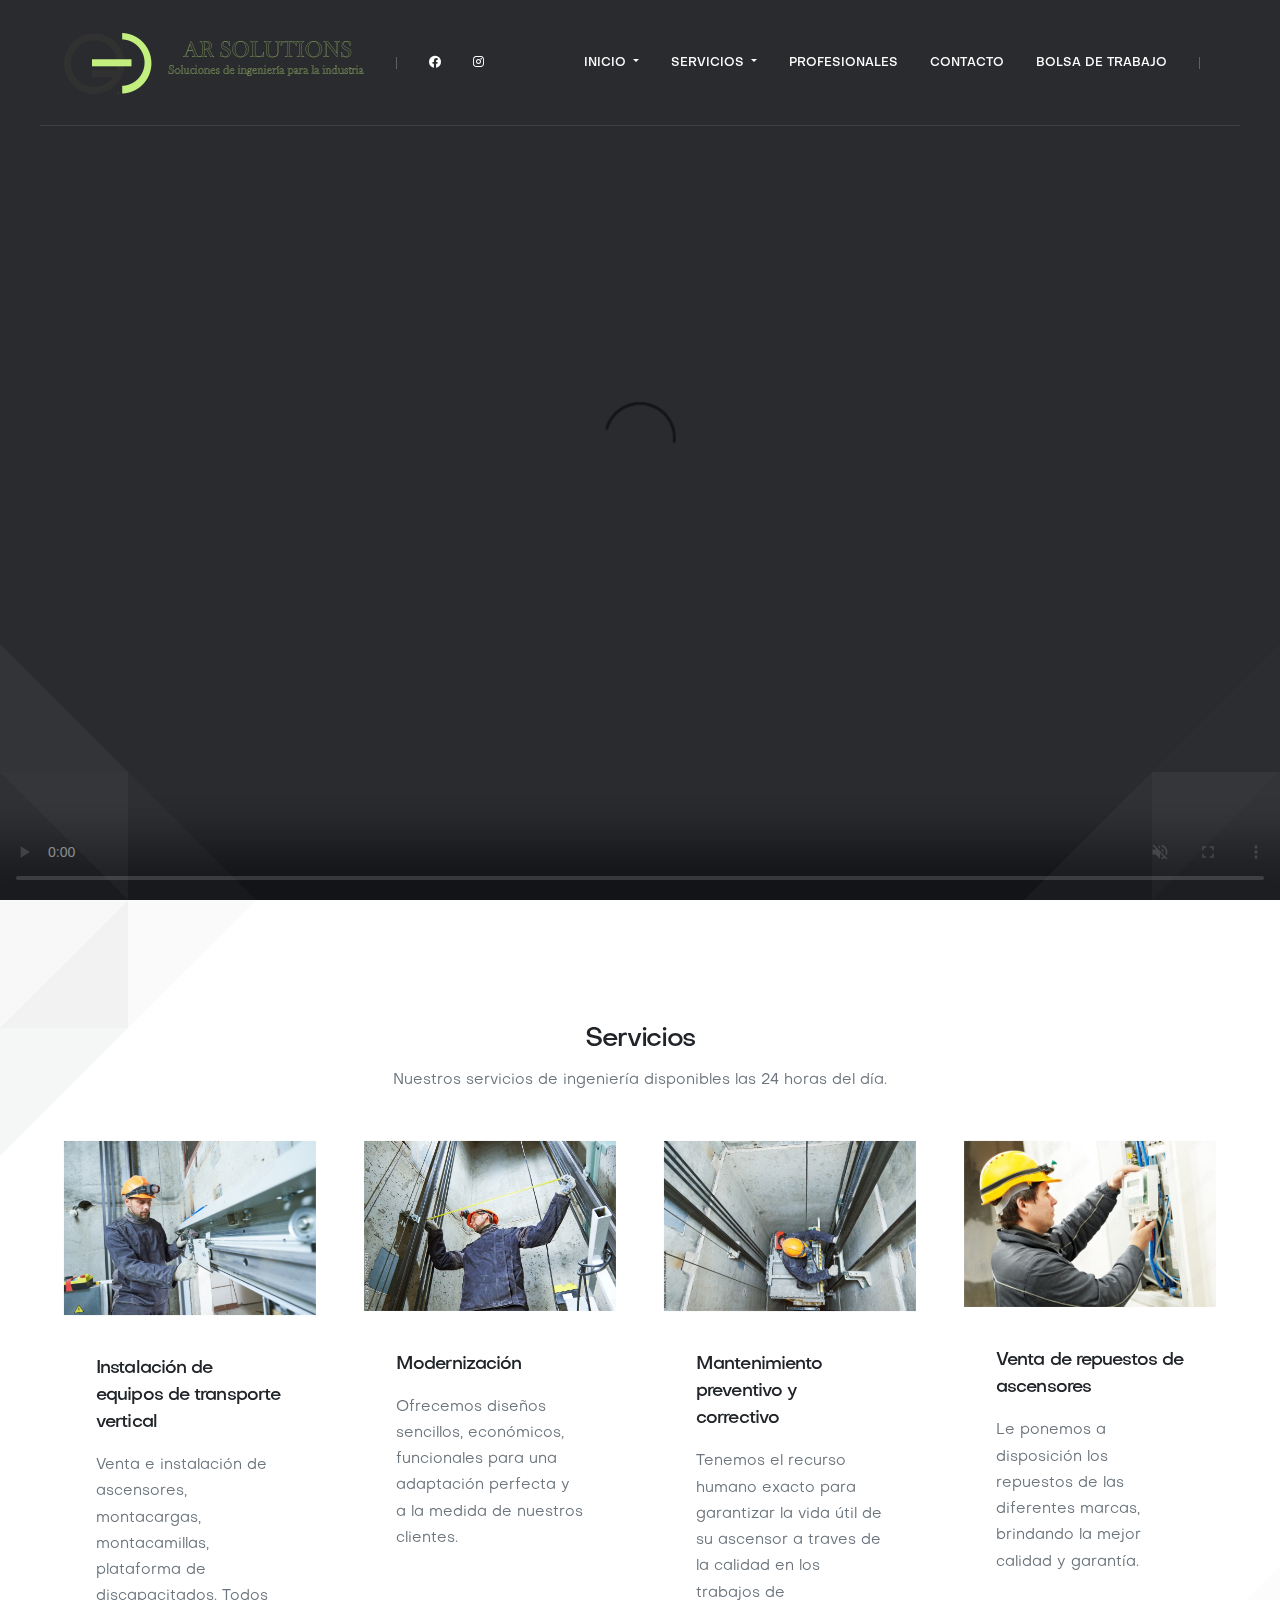
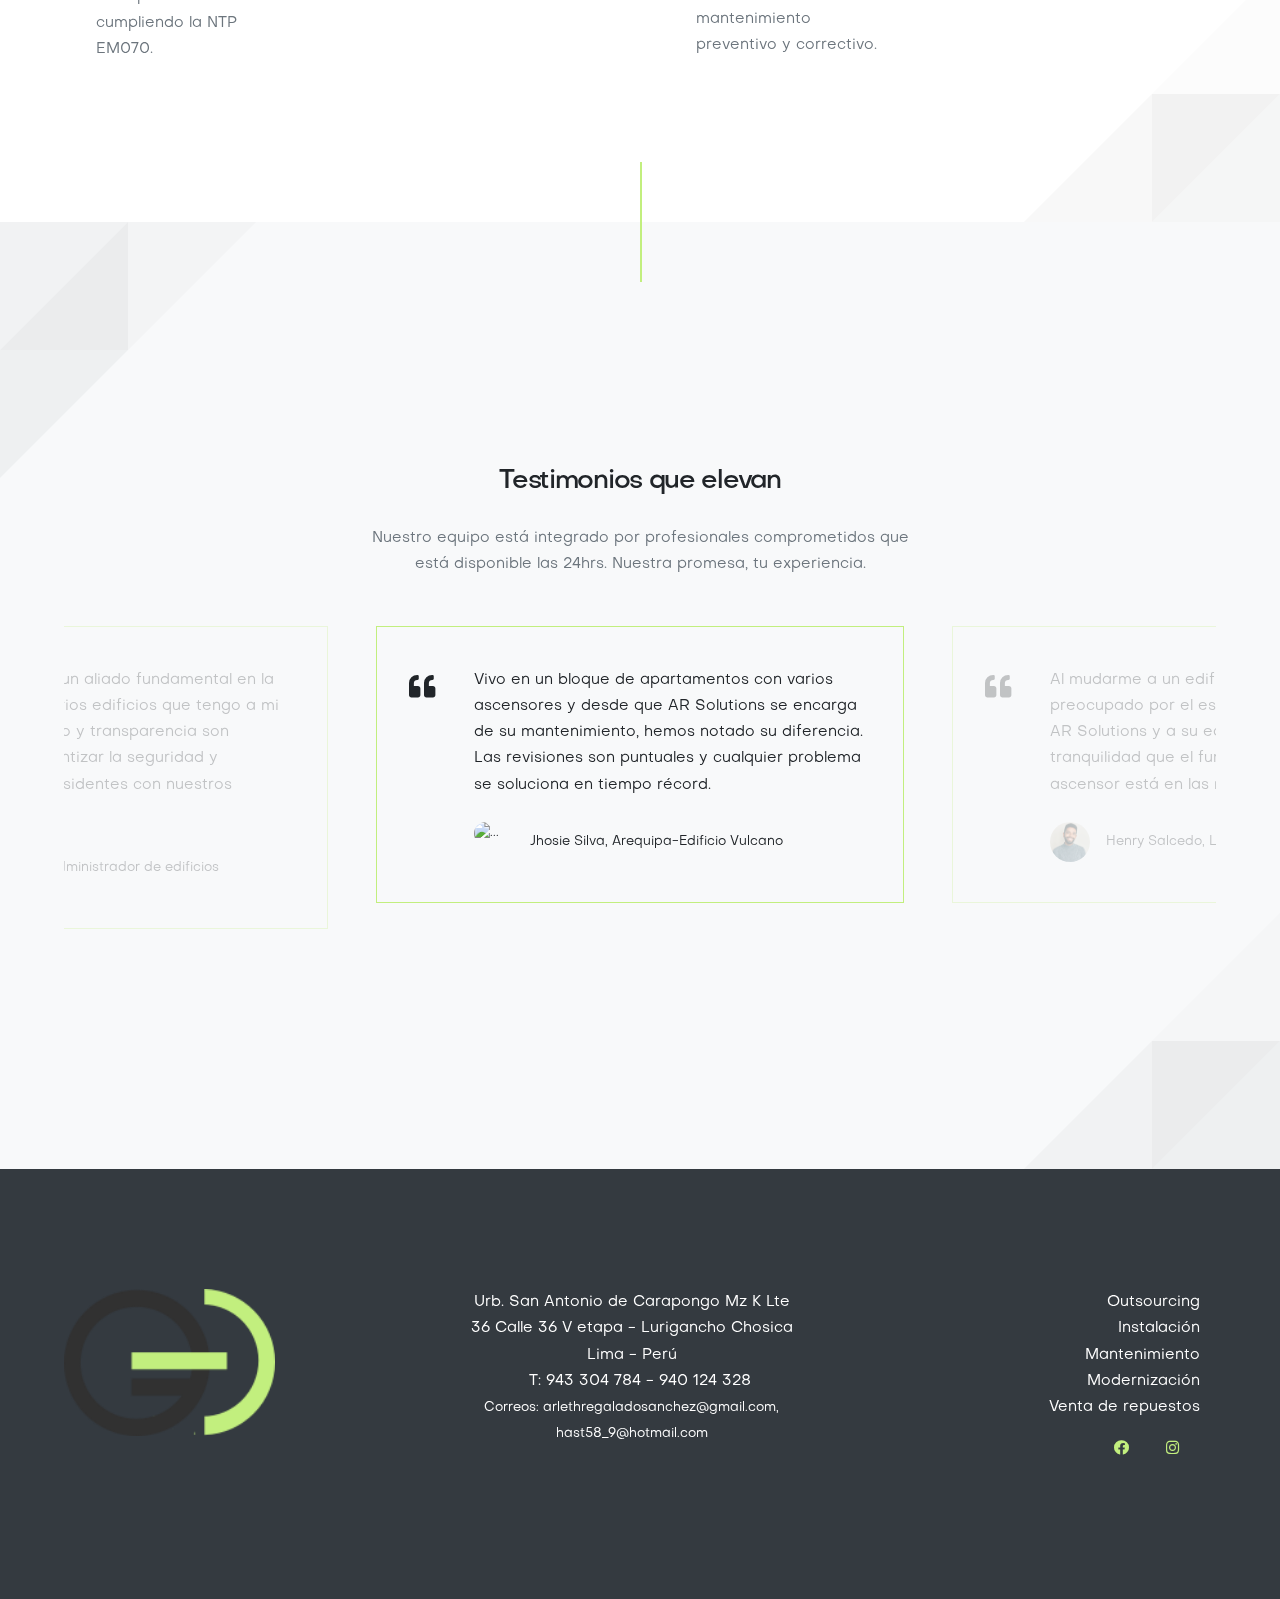
==== index.html @ ce961d54 "Add files via upload" ====
<!doctype html>
<html lang="en">
  
<!-- Mirrored from yevgenysim.github.io/incline/index-header-video.html by HTTrack Website Copier/3.x [XR&CO'2014], Wed, 21 Oct 2020 05:29:02 GMT -->
<!-- Added by HTTrack --><meta http-equiv="content-type" content="text/html;charset=utf-8" /><!-- /Added by HTTrack -->
<head>
    <!-- Required meta tags -->
    <meta charset="utf-8">
    <meta name="viewport" content="width=device-width, initial-scale=1, shrink-to-fit=no">

    <!-- Favicons -->
    <link rel="apple-touch-icon" sizes="180x180" href="assets/ico/apple-touch-icon1.png">
    <link rel="icon" type="image/png" sizes="32x32" href="assets/ico/apple-touch-icon1.png">
    <link rel="icon" type="image/png" sizes="16x16" href="assets/ico/apple-touch-icon1.png">
    <link rel="manifest" href="assets/ico/site.webmanifest">
    <link rel="mask-icon" href="assets/ico/safari-pinned-tab.svg" color="#5bbad5">
    <link rel="shortcut icon" href="assets/ico/favico.ico">
    <meta name="msapplication-TileColor" content="#da532c">
    <meta name="msapplication-config" content="assets/ico/browserconfig.xml">
    <meta name="theme-color" content="#ffffff">

    <!-- Plugins CSS -->
    <link rel="stylesheet" href="assets/libs/flickity/dist/flickity.min.css">
    <link rel="stylesheet" href="assets/libs/flickity-fade/flickity-fade.css">
    <link rel="stylesheet" href="assets/libs/fullpage.js/dist/fullpage.min.css">
    <link rel="stylesheet" href="assets/libs/highlightjs/styles/codepen-embed.css">
    <link rel="stylesheet" href="assets/libs/%40fortawesome/fontawesome-free/css/all.min.css">
    <link rel="stylesheet" href="assets/libs/incline-icons/style.min.css">

    <!-- Theme CSS -->
    <link rel="stylesheet" href="assets/css/theme.min.css">

    <title>AR SOLUTIONS</title>
  </head>
  <body>

    <!-- NAVBAR
    ================================================= -->
    <nav class="navbar navbar-expand-xl navbar-dark  navbar-togglable  fixed-top">
      <div class="container">

        <!-- Brand -->
        <a class="navbar-brand" href="index.html"><!--colocar direccion de la página-->
        <img src="assets/ico/logo9.png" width="300"> <!--colocar direcci[on e icono de la página-->
            <path d="M0 0 L 20 10 L 0 20 Z" class="navbar-brand-svg-i" fill="currentColor"></path>
            <path d="M0 30 L 20 40 L 0 50 Z M20 45 L 0 55 L 20 65 Z M0 60 L 20 70 L 0 80 Z" fill="currentColor"></path>
            <text x="40" y="70" font-family="Arial, sans-serif" font-size="60" font-weight="bold" letter-spacing="1.25em" ></text>
          </svg>
        </a>
  
        <!-- Toggler -->
        <button class="navbar-toggler" type="button" data-toggle="collapse" data-target="#navbarCollapse" aria-controls="navbarCollapse" aria-expanded="false" aria-label="Toggle navigation">
          <span class="navbar-toggler-icon"></span>
        </button>
  
        <!-- Collapse -->
        <div class="collapse navbar-collapse" id="navbarCollapse">

          <!-- Social -->
          <ul class="navbar-nav mr-auto">
            <li class="nav-item-divider">
              <span class="nav-link">
                <span></span>
              </span>
            </li>
            <li class="nav-item">
              <a href="https://web.facebook.com/profile.php?id=61554419001740" target="blank" class="nav-link">
                <i class="fab fa-facebook"></i> 
                <span class="d-xl-none ml-2">
                  facebook
                </span>
              </a>
            </li>
            <li class="nav-item">
              <a href="https://www.instagram.com/arlethregaladosanchez/" target="blank" class="nav-link">
                <i class="fab fa-instagram"></i> 
                <span class="d-xl-none ml-2">
                  instagram
                </span>
              </a>
            </li>
           </ul>

          <!-- Links -->
          <ul class="navbar-nav ml-auto">
            <li class="nav-item dropdown">
              <a class="nav-link dropdown-toggle" href="#" id="navbarWelcome" role="button" data-toggle="dropdown" aria-haspopup="true" aria-expanded="false">
               Inicio
              </a>
              <div class="dropdown-menu" aria-labelledby="navbarWelcome">
                <a class="dropdown-item " href="mision_vision.html">
                  Misión y visión
                </a>
                <a class="dropdown-item " href="quienes_somos.html">
                  Quienes somos
                </a>
              </div>
            </li>
            <li class="nav-item dropdown">
              <a class="nav-link dropdown-toggle" href="#" id="navbarLandings" role="button" data-toggle="dropdown" aria-haspopup="true" aria-expanded="false">
                servicios
              </a>
              <ul class="dropdown-menu" aria-labelledby="navbarPages">
                <a class="dropdown-item " href="outsourcing.html">
                  Outsourcing
                </a>
                <li class="dropright">
                <a class="dropdown-item dropdown-toggle " href="#" id="pagesBlog" role="button" data-toggle="dropdown" aria-haspopup="true" aria-expanded="false">
                Instalación
                </a>
                <div class="dropdown-menu" aria-labelledby="pagesBlog">
                  <a class="dropdown-item" href="ascensores_verticales.html">
                    Ascensores verticales
                  </a>
                  <a class="dropdown-item" href="plataformas.html">
                    Plataformas
                  </a>
                  <a class="dropdown-item" href="montavehiculos.html">
                    Montavehículos
                  </a>
                  <a class="dropdown-item" href="lifting_park.html">
                    Lifting park
                  </a>
                 </div>
                </li>
                <a class="dropdown-item" href="mantenimiento_preventivo_correctivo.html">
                  Mantenimiento preventivo y correctivo
                </a>
                <a class="dropdown-item" href="modernizacion.html">
                  modernización
                </a>
                <a class="dropdown-item" href="venta_repuestos.html">
                  Venta de repuestos de equipos verticales
                </a>
              </ul>
            </li>
            <li class="nav-item">
              <a href="./nuestros_profesionales.html"  class="nav-link">
                Profesionales
              </a>
            </li>
            <li class="nav-item ">
              <a href="contacto.html" class="nav-link">
                Contacto
              </a>
            </li>
            <li class="nav-item ">
              <a href="#" target="_blank" class="nav-link"> <!--agregar pagina de bolsa de trabajo-->
                Bolsa de trabajo
              </a>
            </li>
            <li class="nav-item-divider">
              <span class="nav-link">
                <span></span>
              </span>
            </li>
            
          </ul>

        </div> <!-- / .navbar-collapse -->
  
      </div> <!-- / .container -->    
    </nav>

    <!-- HERO
    ================================================== -->
    <section class="section section-top section-full">

      <!-- Video -->
      <div class="bg-video">
        <video controls autoplay loop class="bg-video-media" autoplay playsinline muted>
          <source src="assets/video/1.mp4" type="video/mp4">
          HTML video is not supported by your browser.
        </video>
      </div>

      <!-- Overlay -->
      <div class="bg-overlay"></div>

      <!-- Triangles -->
      <div class="bg-triangle bg-triangle-light bg-triangle-bottom bg-triangle-left"></div>
      <div class="bg-triangle bg-triangle-light bg-triangle-bottom bg-triangle-right"></div>

      <!-- Content -->
      <div class="container">
        <div class="row justify-content-center align-items-center">
          <div class="col-md-8 col-lg-7">

            
            <!-- Heading -->
            <h1 class="text-white text-center mb-4" data-toggle="animation" data-animation="fadeUp" data-animation-order="1" data-animation-trigger="load">
              Somos especialistas en mantenimiento, reparación, modernización e instalación de equipo de transporte vertical en todas las marcas. 
            </h1>

            <!-- Subheading -->
            <p class="lead text-white text-muted text-center mb-5" data-toggle="animation" data-animation="fadeUp" data-animation-order="2" data-animation-trigger="load">
              Llámanos o escríbenos y coméntanos tu próximo proyecto
            </p>

            <!-- Button -->
            <p class="text-center mb-0" data-toggle="animation" data-animation="fadeUp" data-animation-order="3" data-animation-trigger="load">
              <a href="https://subscribepage.io/hd3Tnl" target="_blank" class="btn btn-outline-primary text-white">
                ingrese sus datos aquí
              </a>
            </p>

          </div>
        </div> <!-- / .row -->
      </div> <!-- / .container -->

    </section>

    <!-- SECTIONS
    ================================================== -->
    <!-- PAGES
    ================================================== -->
    <section class="section" id="pages">

      <!-- Content -->
      <div class="container">
        <div class="row justify-content-center">
          <div class="col-md-8 col-lg-6">

            <!-- Heading -->
            <h2 class="text-center md-6">
              Servicios
            </h2>

            <!-- Subheading -->
            <p class="text-muted text-center mb-5">
              Nuestros servicios de ingeniería disponibles las 24 horas del día.
            </p>

          </div>
        </div> <!-- / .row -->
        <div class="row">
          <div class="col-md-3">
            <!-- Item -->
            <a href="ascensores.html" class="card border-0 mb-6 mb-md-0">
              <!-- Image -->
              <div class="card-img-top">
                <img src="assets/img/1.jpg" alt="app landing" 
                class="img-fluid">
              </div>
              <!-- Body -->
              <div class="card-body">
                <!-- Title -->
                <h4 class="card-title">
                  Instalación de equipos de transporte vertical
                </h4>
                <!-- Body -->
                <p class="card-text text-muted">
                  Venta e instalación de ascensores, montacargas, montacamillas, plataforma de discapacitados. Todos cumpliendo la NTP EM070.
                </p>
              </div>
            </a> <!-- / .card -->
          </div>
          <div class="col-md-3">
            <!-- Item -->
            <a href="modernizacion.html" class="card border-0 mb-6 mb-md-0">
              <!-- Image -->
              <div class="card-img-top">
                <img src="assets/img/3.jpg" alt="app landing" 
                class="img-fluid">
              </div>
              <!-- Body -->
              <div class="card-body">
                <!-- Title -->
                <h4 class="card-title">
                  Modernización <!--<span class="badge badge-danger">New!</span>-->
                </h4>
                <!-- Body -->
                <p class="card-text text-muted">
                  Ofrecemos diseños sencillos, económicos, funcionales para una adaptación perfecta y a la medida de nuestros clientes. 
                </p>
              </div>
            </a> <!-- / .card -->
          </div>
          <div class="col-md-3">
            <!-- Item -->
            <a href="mantenimiento_preventivo_correctivo.html" class="card border-0 mb-6 mb-md-0">
              <!-- Image -->
              <div class="card-img-top">
                <img src="assets/img/4.jpg" alt="app landing" 
                class="img-fluid">
              </div>
              <!-- Body -->
              <div class="card-body">
        
                <!-- Title -->
                <h4 class="card-title">
                  Mantenimiento preventivo y correctivo
                </h4>

                <!-- Text -->
                <p class="card-text text-muted">
                  Tenemos el recurso humano exacto para garantizar la vida útil de su ascensor a traves de la calidad en los trabajos de mantenimiento preventivo y correctivo.
                </p>

              </div>

            </a> <!-- / .card -->

          </div>
          <div class="col-md-3">
            <!-- Item -->
            <a href="venta_repuestos.html" class="card border-0 mb-6 mb-md-0">
              <!-- Image -->
              <div class="card-img-top">
                <img src="assets/img/5.jpg" alt="app landing" 
                class="img-fluid">
              </div>
              <!-- Body -->
              <div class="card-body">
            
                <!-- Title -->
                <h4 class="card-title">
                  Venta de repuestos de ascensores
                </h4>

                <!-- Body -->
                <p class="card-text text-muted">
                  Le ponemos a disposición los repuestos de las diferentes marcas, brindando la mejor calidad y garantía.
                </p>

              </div>

            </a> <!-- / .card -->

          </div>
          
        </div> <!-- / .row -->  
      </div> <!-- / .container -->
      <!-- Triangles -->
      <div class="bg-triangle bg-triangle-dark bg-triangle-top bg-triangle-left"></div>
      <div class="bg-triangle bg-triangle-dark bg-triangle-bottom bg-triangle-right"></div>
    </section>

    <!-- HEADERS
    ================================================== -->
    <section class="section bg-light">
      <!-- Line -->
      <div class="line line-top"></div> <!--linea vertical-->
      <!-- Triangles -->
      <div class="bg-triangle bg-triangle-dark bg-triangle-top bg-triangle-left"></div>
      <div class="bg-triangle bg-triangle-dark bg-triangle-bottom bg-triangle-right"></div>
   <!-- TESTIMONIALS
    ================================================== -->
    <section class="section" id="testimonials">
      <!-- Content -->
      <div class="container">
        <div class="row justify-content-center">
          <div class="col-md-8 col-lg-6">
            <!-- Heading -->
            <h2 class="mb-4 text-center">
              Testimonios que elevan
            </h2>
            <!-- Subheading -->
            <p class="text-center text-muted mb-5">
              Nuestro equipo está integrado por profesionales comprometidos que está disponible las 24hrs. Nuestra promesa, tu experiencia.  
            </p>
          </div>
        </div>
        <div class="row">
          <div class="col">
            <!-- Slider -->
            <div class="testimonial-slider">
              <!-- Item -->
              <div class="testimonial-slider-item">
                <div class="testimonial-slider-item-inner">
                  <!-- Quote -->
                  <div class="quote quote-sm">
                    <blockquote class="quote-blockquote">
                      <p class="quote-blockquote-content">
                        Al mudarme a un edificio más antiguo, estaba preocupado por el estado del ascensor. Gracias a AR Solutions y a su equipo de trabajo, tengo la tranquilidad que el funcionamiento de nuestro ascensor está en las mejores manos.                    </p>
                      <footer class="quote-blockquote-footer">
                        <div class="avatar avatar-lg mr-3">
                          <img src="assets/img/16.jpg" alt="..." class="img-cover rounded-circle">
                        </div>
                        <span>
                          Henry Salcedo, <span class="text">Los Olivos-Edficio Ciruelos</span>
                        </span>
                      </footer>
                    </blockquote>
                  </div>
                </div>
              </div>
              <!-- Item -->
              <div class="testimonial-slider-item">
                <div class="testimonial-slider-item-inner">
                  <!-- Quote -->
                  <div class="quote quote-sm">
                    <blockquote class="quote-blockquote">
                      <p class="quote-blockquote-content">
                        AR Solutions ha sido un aliado fundamental en la administración de varios edificios que tengo a mi cargo. Su compromiso y transparencia son esenciales para garantizar la seguridad y satisfacción de los residentes con nuestros ascensores.
                      </p>
                      <footer class="quote-blockquote-footer">
                        <div class="avatar avatar-lg mr-3">
                          <img src="assets/img/18.jpg" alt="..." class="img-cover rounded-circle">
                        </div>
                        <span>
                          Luis Montoya, <span class="text">Administrador de edificios</span>
                        </span>
                      </footer>
                    </blockquote>
                  </div>
                </div>
              </div>
              <!-- Item -->
              <div class="testimonial-slider-item">
                <div class="testimonial-slider-item-inner">
                  <!-- Quote -->
                  <div class="quote quote-sm">
                    <blockquote class="quote-blockquote">
                      <p class="quote-blockquote-content">
                        Vivo en un bloque de apartamentos con varios ascensores y desde que AR Solutions se encarga de su mantenimiento, hemos notado su diferencia. Las revisiones son puntuales y cualquier problema se soluciona en tiempo récord.
                      </p>
                      <footer class="quote-blockquote-footer">
                        <div class="avatar avatar-lg mr-3">
                          <img src="assets/img/17.jpg" alt="..." class="img-cover rounded-circle">
                        </div>
                        <span>
                          Jhosie Silva, <span class="text">Arequipa-Edificio Vulcano</span>
                        </span>
                      </footer>
                    </blockquote>
                  </div>
                </div>
              </div>
            </div> <!-- / .testimonials-slider -->
          </div>
        </div> <!-- / .row -->
      </div> <!-- / .container -->
    </section>
    </section>
   <!-- FOOTER
    ================================================== -->
    <footer class="fp-section fp-auto-height section bg-dark">
      <!--Content -->
      <div class="container">
        <div class="row align-self-center">
          <div class="col-sm-4">
            <!-- Brand -->
              <a href="#" class="footer-brand text-white">
                <img src="assets/ico/apple-touch-icon1.png" width=60% class="ms-auto">
              </a>        
          </div>
          <div class="col-sm-4">
            <!-- Links -->
            <ul class="list-unstyled list-inline text-md-center text-white">
              <li class="list-inline-item mr-3">
                Urb. San Antonio de Carapongo Mz K Lte 36 Calle 36 V etapa - Lurigancho Chosica</li>
              <li class="list-inline-item mr-3 text-align-center">
                  Lima - Perú</li>
              <li class="">
                  T: 943 304 784 - 940 124 328</li>
              <li class="list-inline-item mr-3 text-align-center">
                 <small> Correos: arlethregaladosanchez@gmail.com,
                 hast58_9@hotmail.com</small></li>
              <!-- Social links -->   
            </ul> 
          </div>
          <div class="col-sm-4">
            <ul class="list-unstyled list text-md-right text-white">
              <li class="list-inline-item mr-3">
                Outsourcing
              </li></br>
              <li class="list-inline-item mr-3">
                Instalación
              </li></br>
              <li class="list-inline-item mr-3">
                Mantenimiento
              </li></br>
              <li class="list-inline-item mr-3">
                Modernización
              </li></br>
              <li class="list-inline-item mr-3">
                Venta de repuestos
               </li></br>
            </ul> 
              <ul class="list-inline list-unstyled text-md-right text">
                <li class="list-inline-item text">
                  <a href="https://web.facebook.com/profile.php?id=61554419001740" target="blank">
                    <i class="fab fa-facebook"></i>
                  </a>
                </li>
                <li class="list-inline-item ml-4">
                  <a href="#">
                    <i class="fab fa-instagram"></i>
                  </a>
                </li>
                <li class="list-inline-item ml-4">
                  <a href="#">
                    <i class="fab fa-tiktok"></i>
                  </a>
                </li>
              </ul>
          </div>
        </div>
      </div> <!-- / .row -->

    </footer>

    <!-- JAVASCRIPT
    ================================================== -->
    <!-- Global JS -->
    <script src="assets/libs/jquery/dist/jquery.min.js"></script>
    <script src="https://maps.googleapis.com/maps/api/js?key=AIzaSyCnKt8_N4-FKOnhI_pSaDL7g_g-XI1-R9E"></script>

    <!-- Plugins JS -->
    <script src="assets/libs/bootstrap/dist/js/bootstrap.bundle.min.js"></script>
    <script src="assets/libs/flickity/dist/flickity.pkgd.min.js"></script>
    <script src="assets/libs/flickity-fade/flickity-fade.js"></script>
    <script src="assets/libs/jquery-parallax.js/parallax.min.js"></script>
    <script src="assets/libs/waypoints/lib/jquery.waypoints.min.js"></script>
    <script src="assets/libs/waypoints/lib/shortcuts/inview.min.js"></script>
    <script src="assets/libs/fullpage.js/vendors/scrolloverflow.min.js"></script>
    <script src="assets/libs/fullpage.js/dist/fullpage.min.js"></script>
    <script src="assets/libs/highlightjs/highlight.pack.min.js"></script>

    <!-- Theme JS -->
    <script src="assets/js/theme.min.js"></script>

  </body>

<!-- Mirrored from yevgenysim.github.io/incline/index-header-video.html by HTTrack Website Copier/3.x [XR&CO'2014], Wed, 21 Oct 2020 05:29:04 GMT -->
</html>
---- assets/libs/highlightjs/styles/codepen-embed.css ----
/*
  codepen.io Embed Theme
  Author: Justin Perry <http://github.com/ourmaninamsterdam>
  Original theme - https://github.com/chriskempson/tomorrow-theme
*/

.hljs {
  display: block;
  overflow-x: auto;
  padding: 0.5em;
  background: #222;
  color: #fff;
}

.hljs-comment,
.hljs-quote {
  color: #777;
}

.hljs-variable,
.hljs-template-variable,
.hljs-tag,
.hljs-regexp,
.hljs-meta,
.hljs-number,
.hljs-built_in,
.hljs-builtin-name,
.hljs-literal,
.hljs-params,
.hljs-symbol,
.hljs-bullet,
.hljs-link,
.hljs-deletion {
  color: #ab875d;
}

.hljs-section,
.hljs-title,
.hljs-name,
.hljs-selector-id,
.hljs-selector-class,
.hljs-type,
.hljs-attribute {
  color: #9b869b;
}

.hljs-string,
.hljs-keyword,
.hljs-selector-tag,
.hljs-addition {
  color: #8f9c6c;
}

.hljs-emphasis {
  font-style: italic;
}

.hljs-strong {
  font-weight: bold;
}
---- assets/libs/incline-icons/style.min.css ----
@font-face{font-family:icomoon;src:url(fonts/icomoon2d25.eot?da8i37);src:url(fonts/icomoon2d25.eot?da8i37#iefix) format('embedded-opentype'),url(fonts/icomoon2d25.ttf?da8i37) format('truetype'),url(fonts/icomoon2d25.woff?da8i37) format('woff'),url(fonts/icomoon2d25.svg?da8i37#icomoon) format('svg');font-weight:400;font-style:normal}[class*=" icon-"],[class^=icon-]{font-family:icomoon!important;speak:none;font-style:normal;font-weight:400;font-variant:normal;text-transform:none;line-height:1;-webkit-font-smoothing:antialiased;-moz-osx-font-smoothing:grayscale}.icon-arrow-right:before{content:"\e91b"}.icon-quote:before{content:"\e91c"}.icon-arrow-left:before{content:"\e91d"}.icon-shield:before{content:"\e91a"}.icon-devices:before{content:"\e919"}.icon-home:before{content:"\e918"}.icon-bed:before{content:"\e915"}.icon-pool:before{content:"\e916"}.icon-drawing:before{content:"\e917"}.icon-puzzle:before{content:"\e912"}.icon-extend:before{content:"\e913"}.icon-code:before{content:"\e914"}.icon-at:before{content:"\e900"}.icon-building:before{content:"\e901"}.icon-businessman:before{content:"\e902"}.icon-camera:before{content:"\e903"}.icon-cart:before{content:"\e904"}.icon-case:before{content:"\e905"}.icon-clock:before{content:"\e906"}.icon-comment:before{content:"\e907"}.icon-diamond:before{content:"\e908"}.icon-edit:before{content:"\e909"}.icon-envelope:before{content:"\e90a"}.icon-layers:before{content:"\e90b"}.icon-lock:before{content:"\e90c"}.icon-marker:before{content:"\e90d"}.icon-person:before{content:"\e90e"}.icon-support:before{content:"\e90f"}.icon-tick:before{content:"\e910"}.icon-truck:before{content:"\e911"}
---- assets/css/theme.min.css ----
@charset "UTF-8";/*!
 * Bootstrap v4.4.1 (https://getbootstrap.com/)
 * Copyright 2011-2019 The Bootstrap Authors
 * Copyright 2011-2019 Twitter, Inc.
 * Licensed under MIT (https://github.com/twbs/bootstrap/blob/master/LICENSE)
 */:root{--blue:#007bff;--indigo:#6610f2;--purple:#6f42c1;--pink:#e83e8c;--red:#dc3545;--orange:#fd7e14;--yellow:#ffc107;--green:#28a745;--teal:#20c997;--cyan:#17a2b8;--white:#fff;--gray:#6c757d;--gray-dark:#343a40;--primary:#c2ef7e;--secondary:#6c757d;--success:#28a745;--info:#17a2b8;--warning:#ffc107;--danger:#dc3545;--light:#f8f9fa;--dark:#343a40;--breakpoint-xs:0;--breakpoint-sm:576px;--breakpoint-md:768px;--breakpoint-lg:992px;--breakpoint-xl:1200px;--font-family-sans-serif:"Objective",sans-serif;--font-family-monospace:SFMono-Regular,Menlo,Monaco,Consolas,"Liberation Mono","Courier New",monospace}*,::after,::before{box-sizing:border-box}html{font-family:sans-serif;line-height:1.15;-webkit-text-size-adjust:100%;-webkit-tap-highlight-color:transparent}article,aside,figcaption,figure,footer,header,hgroup,main,nav,section{display:block}body{margin:0;font-family:Objective,sans-serif;font-size:.9375rem;font-weight:400;line-height:1.75;color:#212529;text-align:left;background-color:#fff}[tabindex="-1"]:focus:not(:focus-visible){outline:0!important}hr{box-sizing:content-box;height:0;overflow:visible}h1,h2,h3,h4,h5,h6{margin-top:0;margin-bottom:.5rem}p{margin-top:0;margin-bottom:1.5rem}abbr[data-original-title],abbr[title]{text-decoration:underline;-webkit-text-decoration:underline dotted;text-decoration:underline dotted;cursor:help;border-bottom:0;-webkit-text-decoration-skip-ink:none;text-decoration-skip-ink:none}address{margin-bottom:1rem;font-style:normal;line-height:inherit}dl,ol,ul{margin-top:0;margin-bottom:1rem}ol ol,ol ul,ul ol,ul ul{margin-bottom:0}dt{font-weight:600}dd{margin-bottom:.5rem;margin-left:0}blockquote{margin:0 0 1rem}b,strong{font-weight:bolder}small{font-size:80%}sub,sup{position:relative;font-size:75%;line-height:0;vertical-align:baseline}sub{bottom:-.25em}sup{top:-.5em}a{color:#c2ef7e;text-decoration:none;background-color:transparent}a:hover{color:#e79b0d;text-decoration:underline}a:not([href]){color:inherit;text-decoration:none}a:not([href]):hover{color:inherit;text-decoration:none}code,kbd,pre,samp{font-family:SFMono-Regular,Menlo,Monaco,Consolas,"Liberation Mono","Courier New",monospace;font-size:1em}pre{margin-top:0;margin-bottom:1rem;overflow:auto}figure{margin:0 0 1rem}img{vertical-align:middle;border-style:none}svg{overflow:hidden;vertical-align:middle}table{border-collapse:collapse}caption{padding-top:.75rem;padding-bottom:.75rem;color:#6c757d;text-align:left;caption-side:bottom}th{text-align:inherit}label{display:inline-block;margin-bottom:.5rem}button{border-radius:0}button:focus{outline:1px dotted;outline:5px auto -webkit-focus-ring-color}button,input,optgroup,select,textarea{margin:0;font-family:inherit;font-size:inherit;line-height:inherit}button,input{overflow:visible}button,select{text-transform:none}select{word-wrap:normal}[type=button],[type=reset],[type=submit],button{-webkit-appearance:button}[type=button]:not(:disabled),[type=reset]:not(:disabled),[type=submit]:not(:disabled),button:not(:disabled){cursor:pointer}[type=button]::-moz-focus-inner,[type=reset]::-moz-focus-inner,[type=submit]::-moz-focus-inner,button::-moz-focus-inner{padding:0;border-style:none}input[type=checkbox],input[type=radio]{box-sizing:border-box;padding:0}input[type=date],input[type=datetime-local],input[type=month],input[type=time]{-webkit-appearance:listbox}textarea{overflow:auto;resize:vertical}fieldset{min-width:0;padding:0;margin:0;border:0}legend{display:block;width:100%;max-width:100%;padding:0;margin-bottom:.5rem;font-size:1.5rem;line-height:inherit;color:inherit;white-space:normal}progress{vertical-align:baseline}[type=number]::-webkit-inner-spin-button,[type=number]::-webkit-outer-spin-button{height:auto}[type=search]{outline-offset:-2px;-webkit-appearance:none}[type=search]::-webkit-search-decoration{-webkit-appearance:none}::-webkit-file-upload-button{font:inherit;-webkit-appearance:button}output{display:inline-block}summary{display:list-item;cursor:pointer}template{display:none}[hidden]{display:none!important}.h1,.h2,.h3,.h4,.h5,.h6,h1,h2,h3,h4,h5,h6{margin-bottom:.5rem;font-weight:500;line-height:1.5;color:#212529}.h1,h1{font-size:2.125rem}.h2,h2{font-size:1.625rem}.h3,h3{font-size:1.375rem}.h4,h4{font-size:1.125rem}.h5,h5{font-size:1rem}.h6,h6{font-size:.9375rem}.lead{font-size:1rem;font-weight:400}.display-1{font-size:6rem;font-weight:500;line-height:1.35}.display-2{font-size:5.5rem;font-weight:500;line-height:1.35}.display-3{font-size:4.5rem;font-weight:500;line-height:1.35}.display-4{font-size:3.5rem;font-weight:500;line-height:1.35}hr{margin-top:1rem;margin-bottom:1rem;border:0;border-top:1px solid rgba(0,0,0,.1)}.small,small{font-size:86.666%;font-weight:400}.mark,mark{padding:.2em;background-color:#fcf8e3}.list-unstyled{padding-left:0;list-style:none}.list-inline{padding-left:0;list-style:none}.list-inline-item{display:inline-block}.list-inline-item:not(:last-child){margin-right:.5rem}.initialism{font-size:90%;text-transform:uppercase}.blockquote{margin-bottom:1rem;font-size:1rem}.blockquote-footer{display:block;font-size:86.666%;color:#6c757d}.blockquote-footer::before{content:"\2014\00A0"}.img-fluid{max-width:100%;height:auto}.img-thumbnail{padding:.25rem;background-color:#fff;border:1px solid #dee2e6;max-width:100%;height:auto}.figure{display:inline-block}.figure-img{margin-bottom:.5rem;line-height:1}.figure-caption{font-size:90%;color:#6c757d}code{font-size:87.5%;color:#e83e8c;word-wrap:break-word}a>code{color:inherit}kbd{padding:.2rem .4rem;font-size:87.5%;color:#fff;background-color:#212529}kbd kbd{padding:0;font-size:100%;font-weight:600}pre{display:block;font-size:87.5%;color:#212529}pre code{font-size:inherit;color:inherit;word-break:normal}.pre-scrollable{max-height:340px;overflow-y:scroll}.container{width:100%;padding-right:1.5rem;padding-left:1.5rem;margin-right:auto;margin-left:auto}@media (min-width:1200px){.container{max-width:1200px}}.container-fluid,.container-xl{width:100%;padding-right:1.5rem;padding-left:1.5rem;margin-right:auto;margin-left:auto}@media (min-width:1200px){.container,.container-lg,.container-md,.container-sm,.container-xl{max-width:1200px}}.row{display:-webkit-box;display:flex;flex-wrap:wrap;margin-right:-1.5rem;margin-left:-1.5rem}.no-gutters{margin-right:0;margin-left:0}.no-gutters>.col,.no-gutters>[class*=col-]{padding-right:0;padding-left:0}.col,.col-1,.col-10,.col-11,.col-12,.col-2,.col-3,.col-4,.col-5,.col-6,.col-7,.col-8,.col-9,.col-auto,.col-lg,.col-lg-1,.col-lg-10,.col-lg-11,.col-lg-12,.col-lg-2,.col-lg-3,.col-lg-4,.col-lg-5,.col-lg-6,.col-lg-7,.col-lg-8,.col-lg-9,.col-lg-auto,.col-md,.col-md-1,.col-md-10,.col-md-11,.col-md-12,.col-md-2,.col-md-3,.col-md-4,.col-md-5,.col-md-6,.col-md-7,.col-md-8,.col-md-9,.col-md-auto,.col-sm,.col-sm-1,.col-sm-10,.col-sm-11,.col-sm-12,.col-sm-2,.col-sm-3,.col-sm-4,.col-sm-5,.col-sm-6,.col-sm-7,.col-sm-8,.col-sm-9,.col-sm-auto,.col-xl,.col-xl-1,.col-xl-10,.col-xl-11,.col-xl-12,.col-xl-2,.col-xl-3,.col-xl-4,.col-xl-5,.col-xl-6,.col-xl-7,.col-xl-8,.col-xl-9,.col-xl-auto{position:relative;width:100%;padding-right:1.5rem;padding-left:1.5rem}.col{flex-basis:0;-webkit-box-flex:1;flex-grow:1;max-width:100%}.row-cols-1>*{-webkit-box-flex:0;flex:0 0 100%;max-width:100%}.row-cols-2>*{-webkit-box-flex:0;flex:0 0 50%;max-width:50%}.row-cols-3>*{-webkit-box-flex:0;flex:0 0 33.33333%;max-width:33.33333%}.row-cols-4>*{-webkit-box-flex:0;flex:0 0 25%;max-width:25%}.row-cols-5>*{-webkit-box-flex:0;flex:0 0 20%;max-width:20%}.row-cols-6>*{-webkit-box-flex:0;flex:0 0 16.66667%;max-width:16.66667%}.col-auto{-webkit-box-flex:0;flex:0 0 auto;width:auto;max-width:100%}.col-1{-webkit-box-flex:0;flex:0 0 8.33333%;max-width:8.33333%}.col-2{-webkit-box-flex:0;flex:0 0 16.66667%;max-width:16.66667%}.col-3{-webkit-box-flex:0;flex:0 0 25%;max-width:25%}.col-4{-webkit-box-flex:0;flex:0 0 33.33333%;max-width:33.33333%}.col-5{-webkit-box-flex:0;flex:0 0 41.66667%;max-width:41.66667%}.col-6{-webkit-box-flex:0;flex:0 0 50%;max-width:50%}.col-7{-webkit-box-flex:0;flex:0 0 58.33333%;max-width:58.33333%}.col-8{-webkit-box-flex:0;flex:0 0 66.66667%;max-width:66.66667%}.col-9{-webkit-box-flex:0;flex:0 0 75%;max-width:75%}.col-10{-webkit-box-flex:0;flex:0 0 83.33333%;max-width:83.33333%}.col-11{-webkit-box-flex:0;flex:0 0 91.66667%;max-width:91.66667%}.col-12{-webkit-box-flex:0;flex:0 0 100%;max-width:100%}.order-first{-webkit-box-ordinal-group:0;order:-1}.order-last{-webkit-box-ordinal-group:14;order:13}.order-0{-webkit-box-ordinal-group:1;order:0}.order-1{-webkit-box-ordinal-group:2;order:1}.order-2{-webkit-box-ordinal-group:3;order:2}.order-3{-webkit-box-ordinal-group:4;order:3}.order-4{-webkit-box-ordinal-group:5;order:4}.order-5{-webkit-box-ordinal-group:6;order:5}.order-6{-webkit-box-ordinal-group:7;order:6}.order-7{-webkit-box-ordinal-group:8;order:7}.order-8{-webkit-box-ordinal-group:9;order:8}.order-9{-webkit-box-ordinal-group:10;order:9}.order-10{-webkit-box-ordinal-group:11;order:10}.order-11{-webkit-box-ordinal-group:12;order:11}.order-12{-webkit-box-ordinal-group:13;order:12}.offset-1{margin-left:8.33333%}.offset-2{margin-left:16.66667%}.offset-3{margin-left:25%}.offset-4{margin-left:33.33333%}.offset-5{margin-left:41.66667%}.offset-6{margin-left:50%}.offset-7{margin-left:58.33333%}.offset-8{margin-left:66.66667%}.offset-9{margin-left:75%}.offset-10{margin-left:83.33333%}.offset-11{margin-left:91.66667%}@media (min-width:576px){.col-sm{flex-basis:0;-webkit-box-flex:1;flex-grow:1;max-width:100%}.row-cols-sm-1>*{-webkit-box-flex:0;flex:0 0 100%;max-width:100%}.row-cols-sm-2>*{-webkit-box-flex:0;flex:0 0 50%;max-width:50%}.row-cols-sm-3>*{-webkit-box-flex:0;flex:0 0 33.33333%;max-width:33.33333%}.row-cols-sm-4>*{-webkit-box-flex:0;flex:0 0 25%;max-width:25%}.row-cols-sm-5>*{-webkit-box-flex:0;flex:0 0 20%;max-width:20%}.row-cols-sm-6>*{-webkit-box-flex:0;flex:0 0 16.66667%;max-width:16.66667%}.col-sm-auto{-webkit-box-flex:0;flex:0 0 auto;width:auto;max-width:100%}.col-sm-1{-webkit-box-flex:0;flex:0 0 8.33333%;max-width:8.33333%}.col-sm-2{-webkit-box-flex:0;flex:0 0 16.66667%;max-width:16.66667%}.col-sm-3{-webkit-box-flex:0;flex:0 0 25%;max-width:25%}.col-sm-4{-webkit-box-flex:0;flex:0 0 33.33333%;max-width:33.33333%}.col-sm-5{-webkit-box-flex:0;flex:0 0 41.66667%;max-width:41.66667%}.col-sm-6{-webkit-box-flex:0;flex:0 0 50%;max-width:50%}.col-sm-7{-webkit-box-flex:0;flex:0 0 58.33333%;max-width:58.33333%}.col-sm-8{-webkit-box-flex:0;flex:0 0 66.66667%;max-width:66.66667%}.col-sm-9{-webkit-box-flex:0;flex:0 0 75%;max-width:75%}.col-sm-10{-webkit-box-flex:0;flex:0 0 83.33333%;max-width:83.33333%}.col-sm-11{-webkit-box-flex:0;flex:0 0 91.66667%;max-width:91.66667%}.col-sm-12{-webkit-box-flex:0;flex:0 0 100%;max-width:100%}.order-sm-first{-webkit-box-ordinal-group:0;order:-1}.order-sm-last{-webkit-box-ordinal-group:14;order:13}.order-sm-0{-webkit-box-ordinal-group:1;order:0}.order-sm-1{-webkit-box-ordinal-group:2;order:1}.order-sm-2{-webkit-box-ordinal-group:3;order:2}.order-sm-3{-webkit-box-ordinal-group:4;order:3}.order-sm-4{-webkit-box-ordinal-group:5;order:4}.order-sm-5{-webkit-box-ordinal-group:6;order:5}.order-sm-6{-webkit-box-ordinal-group:7;order:6}.order-sm-7{-webkit-box-ordinal-group:8;order:7}.order-sm-8{-webkit-box-ordinal-group:9;order:8}.order-sm-9{-webkit-box-ordinal-group:10;order:9}.order-sm-10{-webkit-box-ordinal-group:11;order:10}.order-sm-11{-webkit-box-ordinal-group:12;order:11}.order-sm-12{-webkit-box-ordinal-group:13;order:12}.offset-sm-0{margin-left:0}.offset-sm-1{margin-left:8.33333%}.offset-sm-2{margin-left:16.66667%}.offset-sm-3{margin-left:25%}.offset-sm-4{margin-left:33.33333%}.offset-sm-5{margin-left:41.66667%}.offset-sm-6{margin-left:50%}.offset-sm-7{margin-left:58.33333%}.offset-sm-8{margin-left:66.66667%}.offset-sm-9{margin-left:75%}.offset-sm-10{margin-left:83.33333%}.offset-sm-11{margin-left:91.66667%}}@media (min-width:768px){.col-md{flex-basis:0;-webkit-box-flex:1;flex-grow:1;max-width:100%}.row-cols-md-1>*{-webkit-box-flex:0;flex:0 0 100%;max-width:100%}.row-cols-md-2>*{-webkit-box-flex:0;flex:0 0 50%;max-width:50%}.row-cols-md-3>*{-webkit-box-flex:0;flex:0 0 33.33333%;max-width:33.33333%}.row-cols-md-4>*{-webkit-box-flex:0;flex:0 0 25%;max-width:25%}.row-cols-md-5>*{-webkit-box-flex:0;flex:0 0 20%;max-width:20%}.row-cols-md-6>*{-webkit-box-flex:0;flex:0 0 16.66667%;max-width:16.66667%}.col-md-auto{-webkit-box-flex:0;flex:0 0 auto;width:auto;max-width:100%}.col-md-1{-webkit-box-flex:0;flex:0 0 8.33333%;max-width:8.33333%}.col-md-2{-webkit-box-flex:0;flex:0 0 16.66667%;max-width:16.66667%}.col-md-3{-webkit-box-flex:0;flex:0 0 25%;max-width:25%}.col-md-4{-webkit-box-flex:0;flex:0 0 33.33333%;max-width:33.33333%}.col-md-5{-webkit-box-flex:0;flex:0 0 41.66667%;max-width:41.66667%}.col-md-6{-webkit-box-flex:0;flex:0 0 50%;max-width:50%}.col-md-7{-webkit-box-flex:0;flex:0 0 58.33333%;max-width:58.33333%}.col-md-8{-webkit-box-flex:0;flex:0 0 66.66667%;max-width:66.66667%}.col-md-9{-webkit-box-flex:0;flex:0 0 75%;max-width:75%}.col-md-10{-webkit-box-flex:0;flex:0 0 83.33333%;max-width:83.33333%}.col-md-11{-webkit-box-flex:0;flex:0 0 91.66667%;max-width:91.66667%}.col-md-12{-webkit-box-flex:0;flex:0 0 100%;max-width:100%}.order-md-first{-webkit-box-ordinal-group:0;order:-1}.order-md-last{-webkit-box-ordinal-group:14;order:13}.order-md-0{-webkit-box-ordinal-group:1;order:0}.order-md-1{-webkit-box-ordinal-group:2;order:1}.order-md-2{-webkit-box-ordinal-group:3;order:2}.order-md-3{-webkit-box-ordinal-group:4;order:3}.order-md-4{-webkit-box-ordinal-group:5;order:4}.order-md-5{-webkit-box-ordinal-group:6;order:5}.order-md-6{-webkit-box-ordinal-group:7;order:6}.order-md-7{-webkit-box-ordinal-group:8;order:7}.order-md-8{-webkit-box-ordinal-group:9;order:8}.order-md-9{-webkit-box-ordinal-group:10;order:9}.order-md-10{-webkit-box-ordinal-group:11;order:10}.order-md-11{-webkit-box-ordinal-group:12;order:11}.order-md-12{-webkit-box-ordinal-group:13;order:12}.offset-md-0{margin-left:0}.offset-md-1{margin-left:8.33333%}.offset-md-2{margin-left:16.66667%}.offset-md-3{margin-left:25%}.offset-md-4{margin-left:33.33333%}.offset-md-5{margin-left:41.66667%}.offset-md-6{margin-left:50%}.offset-md-7{margin-left:58.33333%}.offset-md-8{margin-left:66.66667%}.offset-md-9{margin-left:75%}.offset-md-10{margin-left:83.33333%}.offset-md-11{margin-left:91.66667%}}@media (min-width:992px){.col-lg{flex-basis:0;-webkit-box-flex:1;flex-grow:1;max-width:100%}.row-cols-lg-1>*{-webkit-box-flex:0;flex:0 0 100%;max-width:100%}.row-cols-lg-2>*{-webkit-box-flex:0;flex:0 0 50%;max-width:50%}.row-cols-lg-3>*{-webkit-box-flex:0;flex:0 0 33.33333%;max-width:33.33333%}.row-cols-lg-4>*{-webkit-box-flex:0;flex:0 0 25%;max-width:25%}.row-cols-lg-5>*{-webkit-box-flex:0;flex:0 0 20%;max-width:20%}.row-cols-lg-6>*{-webkit-box-flex:0;flex:0 0 16.66667%;max-width:16.66667%}.col-lg-auto{-webkit-box-flex:0;flex:0 0 auto;width:auto;max-width:100%}.col-lg-1{-webkit-box-flex:0;flex:0 0 8.33333%;max-width:8.33333%}.col-lg-2{-webkit-box-flex:0;flex:0 0 16.66667%;max-width:16.66667%}.col-lg-3{-webkit-box-flex:0;flex:0 0 25%;max-width:25%}.col-lg-4{-webkit-box-flex:0;flex:0 0 33.33333%;max-width:33.33333%}.col-lg-5{-webkit-box-flex:0;flex:0 0 41.66667%;max-width:41.66667%}.col-lg-6{-webkit-box-flex:0;flex:0 0 50%;max-width:50%}.col-lg-7{-webkit-box-flex:0;flex:0 0 58.33333%;max-width:58.33333%}.col-lg-8{-webkit-box-flex:0;flex:0 0 66.66667%;max-width:66.66667%}.col-lg-9{-webkit-box-flex:0;flex:0 0 75%;max-width:75%}.col-lg-10{-webkit-box-flex:0;flex:0 0 83.33333%;max-width:83.33333%}.col-lg-11{-webkit-box-flex:0;flex:0 0 91.66667%;max-width:91.66667%}.col-lg-12{-webkit-box-flex:0;flex:0 0 100%;max-width:100%}.order-lg-first{-webkit-box-ordinal-group:0;order:-1}.order-lg-last{-webkit-box-ordinal-group:14;order:13}.order-lg-0{-webkit-box-ordinal-group:1;order:0}.order-lg-1{-webkit-box-ordinal-group:2;order:1}.order-lg-2{-webkit-box-ordinal-group:3;order:2}.order-lg-3{-webkit-box-ordinal-group:4;order:3}.order-lg-4{-webkit-box-ordinal-group:5;order:4}.order-lg-5{-webkit-box-ordinal-group:6;order:5}.order-lg-6{-webkit-box-ordinal-group:7;order:6}.order-lg-7{-webkit-box-ordinal-group:8;order:7}.order-lg-8{-webkit-box-ordinal-group:9;order:8}.order-lg-9{-webkit-box-ordinal-group:10;order:9}.order-lg-10{-webkit-box-ordinal-group:11;order:10}.order-lg-11{-webkit-box-ordinal-group:12;order:11}.order-lg-12{-webkit-box-ordinal-group:13;order:12}.offset-lg-0{margin-left:0}.offset-lg-1{margin-left:8.33333%}.offset-lg-2{margin-left:16.66667%}.offset-lg-3{margin-left:25%}.offset-lg-4{margin-left:33.33333%}.offset-lg-5{margin-left:41.66667%}.offset-lg-6{margin-left:50%}.offset-lg-7{margin-left:58.33333%}.offset-lg-8{margin-left:66.66667%}.offset-lg-9{margin-left:75%}.offset-lg-10{margin-left:83.33333%}.offset-lg-11{margin-left:91.66667%}}@media (min-width:1200px){.col-xl{flex-basis:0;-webkit-box-flex:1;flex-grow:1;max-width:100%}.row-cols-xl-1>*{-webkit-box-flex:0;flex:0 0 100%;max-width:100%}.row-cols-xl-2>*{-webkit-box-flex:0;flex:0 0 50%;max-width:50%}.row-cols-xl-3>*{-webkit-box-flex:0;flex:0 0 33.33333%;max-width:33.33333%}.row-cols-xl-4>*{-webkit-box-flex:0;flex:0 0 25%;max-width:25%}.row-cols-xl-5>*{-webkit-box-flex:0;flex:0 0 20%;max-width:20%}.row-cols-xl-6>*{-webkit-box-flex:0;flex:0 0 16.66667%;max-width:16.66667%}.col-xl-auto{-webkit-box-flex:0;flex:0 0 auto;width:auto;max-width:100%}.col-xl-1{-webkit-box-flex:0;flex:0 0 8.33333%;max-width:8.33333%}.col-xl-2{-webkit-box-flex:0;flex:0 0 16.66667%;max-width:16.66667%}.col-xl-3{-webkit-box-flex:0;flex:0 0 25%;max-width:25%}.col-xl-4{-webkit-box-flex:0;flex:0 0 33.33333%;max-width:33.33333%}.col-xl-5{-webkit-box-flex:0;flex:0 0 41.66667%;max-width:41.66667%}.col-xl-6{-webkit-box-flex:0;flex:0 0 50%;max-width:50%}.col-xl-7{-webkit-box-flex:0;flex:0 0 58.33333%;max-width:58.33333%}.col-xl-8{-webkit-box-flex:0;flex:0 0 66.66667%;max-width:66.66667%}.col-xl-9{-webkit-box-flex:0;flex:0 0 75%;max-width:75%}.col-xl-10{-webkit-box-flex:0;flex:0 0 83.33333%;max-width:83.33333%}.col-xl-11{-webkit-box-flex:0;flex:0 0 91.66667%;max-width:91.66667%}.col-xl-12{-webkit-box-flex:0;flex:0 0 100%;max-width:100%}.order-xl-first{-webkit-box-ordinal-group:0;order:-1}.order-xl-last{-webkit-box-ordinal-group:14;order:13}.order-xl-0{-webkit-box-ordinal-group:1;order:0}.order-xl-1{-webkit-box-ordinal-group:2;order:1}.order-xl-2{-webkit-box-ordinal-group:3;order:2}.order-xl-3{-webkit-box-ordinal-group:4;order:3}.order-xl-4{-webkit-box-ordinal-group:5;order:4}.order-xl-5{-webkit-box-ordinal-group:6;order:5}.order-xl-6{-webkit-box-ordinal-group:7;order:6}.order-xl-7{-webkit-box-ordinal-group:8;order:7}.order-xl-8{-webkit-box-ordinal-group:9;order:8}.order-xl-9{-webkit-box-ordinal-group:10;order:9}.order-xl-10{-webkit-box-ordinal-group:11;order:10}.order-xl-11{-webkit-box-ordinal-group:12;order:11}.order-xl-12{-webkit-box-ordinal-group:13;order:12}.offset-xl-0{margin-left:0}.offset-xl-1{margin-left:8.33333%}.offset-xl-2{margin-left:16.66667%}.offset-xl-3{margin-left:25%}.offset-xl-4{margin-left:33.33333%}.offset-xl-5{margin-left:41.66667%}.offset-xl-6{margin-left:50%}.offset-xl-7{margin-left:58.33333%}.offset-xl-8{margin-left:66.66667%}.offset-xl-9{margin-left:75%}.offset-xl-10{margin-left:83.33333%}.offset-xl-11{margin-left:91.66667%}}.table{width:100%;margin-bottom:1rem;color:#212529}.table td,.table th{padding:.75rem;vertical-align:top;border-top:1px solid rgba(0,0,0,.1)}.table thead th{vertical-align:bottom;border-bottom:2px solid rgba(0,0,0,.1)}.table tbody+tbody{border-top:2px solid rgba(0,0,0,.1)}.table-sm td,.table-sm th{padding:.3rem}.table-bordered{border:1px solid rgba(0,0,0,.1)}.table-bordered td,.table-bordered th{border:1px solid rgba(0,0,0,.1)}.table-bordered thead td,.table-bordered thead th{border-bottom-width:2px}.table-borderless tbody+tbody,.table-borderless td,.table-borderless th,.table-borderless thead th{border:0}.table-striped tbody tr:nth-of-type(odd){background-color:rgba(0,0,0,.05)}.table-hover tbody tr:hover{color:#212529;background-color:rgba(0,0,0,.075)}.table-primary,.table-primary>td,.table-primary>th{background-color:#fceccd}.table-primary tbody+tbody,.table-primary td,.table-primary th,.table-primary thead th{border-color:#fadba1}.table-hover .table-primary:hover{background-color:#fbe3b5}.table-hover .table-primary:hover>td,.table-hover .table-primary:hover>th{background-color:#fbe3b5}.table-secondary,.table-secondary>td,.table-secondary>th{background-color:#d6d8db}.table-secondary tbody+tbody,.table-secondary td,.table-secondary th,.table-secondary thead th{border-color:#b3b7bb}.table-hover .table-secondary:hover{background-color:#c8cbcf}.table-hover .table-secondary:hover>td,.table-hover .table-secondary:hover>th{background-color:#c8cbcf}.table-success,.table-success>td,.table-success>th{background-color:#c3e6cb}.table-success tbody+tbody,.table-success td,.table-success th,.table-success thead th{border-color:#8fd19e}.table-hover .table-success:hover{background-color:#b1dfbb}.table-hover .table-success:hover>td,.table-hover .table-success:hover>th{background-color:#b1dfbb}.table-info,.table-info>td,.table-info>th{background-color:#bee5eb}.table-info tbody+tbody,.table-info td,.table-info th,.table-info thead th{border-color:#86cfda}.table-hover .table-info:hover{background-color:#abdde5}.table-hover .table-info:hover>td,.table-hover .table-info:hover>th{background-color:#abdde5}.table-warning,.table-warning>td,.table-warning>th{background-color:#ffeeba}.table-warning tbody+tbody,.table-warning td,.table-warning th,.table-warning thead th{border-color:#ffdf7e}.table-hover .table-warning:hover{background-color:#ffe8a1}.table-hover .table-warning:hover>td,.table-hover .table-warning:hover>th{background-color:#ffe8a1}.table-danger,.table-danger>td,.table-danger>th{background-color:#f5c6cb}.table-danger tbody+tbody,.table-danger td,.table-danger th,.table-danger thead th{border-color:#ed969e}.table-hover .table-danger:hover{background-color:#f1b0b7}.table-hover .table-danger:hover>td,.table-hover .table-danger:hover>th{background-color:#f1b0b7}.table-light,.table-light>td,.table-light>th{background-color:#fdfdfe}.table-light tbody+tbody,.table-light td,.table-light th,.table-light thead th{border-color:#fbfcfc}.table-hover .table-light:hover{background-color:#ececf6}.table-hover .table-light:hover>td,.table-hover .table-light:hover>th{background-color:#ececf6}.table-dark,.table-dark>td,.table-dark>th{background-color:#c6c8ca}.table-dark tbody+tbody,.table-dark td,.table-dark th,.table-dark thead th{border-color:#95999c}.table-hover .table-dark:hover{background-color:#b9bbbe}.table-hover .table-dark:hover>td,.table-hover .table-dark:hover>th{background-color:#b9bbbe}.table-active,.table-active>td,.table-active>th{background-color:rgba(0,0,0,.075)}.table-hover .table-active:hover{background-color:rgba(0,0,0,.075)}.table-hover .table-active:hover>td,.table-hover .table-active:hover>th{background-color:rgba(0,0,0,.075)}.table .thead-dark th{color:#fff;background-color:#343a40;border-color:#454d55}.table .thead-light th{color:#495057;background-color:#e9ecef;border-color:rgba(0,0,0,.1)}.table-dark{color:#fff;background-color:#343a40}.table-dark td,.table-dark th,.table-dark thead th{border-color:#454d55}.table-dark.table-bordered{border:0}.table-dark.table-striped tbody tr:nth-of-type(odd){background-color:rgba(255,255,255,.05)}.table-dark.table-hover tbody tr:hover{color:#fff;background-color:rgba(255,255,255,.075)}@media (max-width:575.98px){.table-responsive-sm{display:block;width:100%;overflow-x:auto;-webkit-overflow-scrolling:touch}.table-responsive-sm>.table-bordered{border:0}}@media (max-width:767.98px){.table-responsive-md{display:block;width:100%;overflow-x:auto;-webkit-overflow-scrolling:touch}.table-responsive-md>.table-bordered{border:0}}@media (max-width:991.98px){.table-responsive-lg{display:block;width:100%;overflow-x:auto;-webkit-overflow-scrolling:touch}.table-responsive-lg>.table-bordered{border:0}}@media (max-width:1199.98px){.table-responsive-xl{display:block;width:100%;overflow-x:auto;-webkit-overflow-scrolling:touch}.table-responsive-xl>.table-bordered{border:0}}.table-responsive{display:block;width:100%;overflow-x:auto;-webkit-overflow-scrolling:touch}.table-responsive>.table-bordered{border:0}.form-control{display:block;width:100%;height:calc(1.75em + 1.5rem + 2px);padding:.75rem .75rem;font-size:.9375rem;font-weight:400;line-height:1.75;color:#495057;background-color:#f8f9fa;background-clip:padding-box;border:1px solid #dee2e6;border-radius:0;-webkit-transition:border-color .15s ease-in-out,box-shadow .15s ease-in-out;transition:border-color .15s ease-in-out,box-shadow .15s ease-in-out}@media (prefers-reduced-motion:reduce){.form-control{-webkit-transition:none;transition:none}}.form-control::-ms-expand{background-color:transparent;border:0}.form-control:-moz-focusring{color:transparent;text-shadow:0 0 0 #495057}.form-control:focus{color:#495057;background-color:#f8f9fa;border-color:#c2ef7e;outline:0;box-shadow:none}.form-control::-webkit-input-placeholder{color:#6c757d;opacity:1}.form-control::-moz-placeholder{color:#6c757d;opacity:1}.form-control:-ms-input-placeholder{color:#6c757d;opacity:1}.form-control::-ms-input-placeholder{color:#6c757d;opacity:1}.form-control::placeholder{color:#6c757d;opacity:1}.form-control:disabled,.form-control[readonly]{background-color:#e9ecef;opacity:1}select.form-control:focus::-ms-value{color:#495057;background-color:#f8f9fa}.form-control-file,.form-control-range{display:block;width:100%}.col-form-label{padding-top:calc(.75rem + 1px);padding-bottom:calc(.75rem + 1px);margin-bottom:0;font-size:inherit;line-height:1.75}.col-form-label-lg{padding-top:calc(1rem + 1px);padding-bottom:calc(1rem + 1px);font-size:1rem;line-height:1.75}.col-form-label-sm{padding-top:calc(.5rem + 1px);padding-bottom:calc(.5rem + 1px);font-size:.8125rem;line-height:1.75}.form-control-plaintext{display:block;width:100%;padding:.75rem 0;margin-bottom:0;font-size:.9375rem;line-height:1.75;color:#212529;background-color:transparent;border:solid transparent;border-width:1px 0}.form-control-plaintext.form-control-lg,.form-control-plaintext.form-control-sm{padding-right:0;padding-left:0}.form-control-sm{height:calc(1.75em + 1rem + 2px);padding:.5rem .5rem;font-size:.8125rem;line-height:1.75}.form-control-lg{height:calc(1.75em + 2rem + 2px);padding:1rem 1rem;font-size:1rem;line-height:1.75}select.form-control[multiple],select.form-control[size]{height:auto}textarea.form-control{height:auto}.form-group{margin-bottom:1rem}.form-text{display:block;margin-top:.25rem}.form-row{display:-webkit-box;display:flex;flex-wrap:wrap;margin-right:-5px;margin-left:-5px}.form-row>.col,.form-row>[class*=col-]{padding-right:5px;padding-left:5px}.form-check{position:relative;display:block;padding-left:1.25rem}.form-check-input{position:absolute;margin-top:.3rem;margin-left:-1.25rem}.form-check-input:disabled~.form-check-label,.form-check-input[disabled]~.form-check-label{color:#6c757d}.form-check-label{margin-bottom:0}.form-check-inline{display:-webkit-inline-box;display:inline-flex;-webkit-box-align:center;align-items:center;padding-left:0;margin-right:.75rem}.form-check-inline .form-check-input{position:static;margin-top:0;margin-right:.3125rem;margin-left:0}.valid-feedback{display:none;width:100%;margin-top:.25rem;font-size:86.666%;color:#28a745}.valid-tooltip{position:absolute;top:100%;z-index:5;display:none;max-width:100%;padding:.25rem .5rem;margin-top:.1rem;font-size:.8125rem;line-height:1.75;color:#fff;background-color:rgba(40,167,69,.9)}.is-valid~.valid-feedback,.is-valid~.valid-tooltip,.was-validated :valid~.valid-feedback,.was-validated :valid~.valid-tooltip{display:block}.form-control.is-valid,.was-validated .form-control:valid{border-color:#28a745;padding-right:calc(1.75em + 1.5rem);background-image:url("data:image/svg+xml,%3csvg xmlns='http://www.w3.org/2000/svg' width='8' height='8' viewBox='0 0 8 8'%3e%3cpath fill='%2328a745' d='M2.3 6.73L.6 4.53c-.4-1.04.46-1.4 1.1-.8l1.1 1.4 3.4-3.8c.6-.63 1.6-.27 1.2.7l-4 4.6c-.43.5-.8.4-1.1.1z'/%3e%3c/svg%3e");background-repeat:no-repeat;background-position:right calc(.4375em + .375rem) center;background-size:calc(.875em + .75rem) calc(.875em + .75rem)}.form-control.is-valid:focus,.was-validated .form-control:valid:focus{border-color:#28a745;box-shadow:0 0 0 .2rem rgba(40,167,69,.25)}.was-validated textarea.form-control:valid,textarea.form-control.is-valid{padding-right:calc(1.75em + 1.5rem);background-position:top calc(.4375em + .375rem) right calc(.4375em + .375rem)}.custom-select.is-valid,.was-validated .custom-select:valid{border-color:#28a745;padding-right:calc(.75em + 2.875rem);background:url("data:image/svg+xml,%3csvg xmlns='http://www.w3.org/2000/svg' width='4' height='5' viewBox='0 0 4 5'%3e%3cpath fill='%23343a40' d='M2 0L0 2h4zm0 5L0 3h4z'/%3e%3c/svg%3e") no-repeat right .75rem center/8px 10px,url("data:image/svg+xml,%3csvg xmlns='http://www.w3.org/2000/svg' width='8' height='8' viewBox='0 0 8 8'%3e%3cpath fill='%2328a745' d='M2.3 6.73L.6 4.53c-.4-1.04.46-1.4 1.1-.8l1.1 1.4 3.4-3.8c.6-.63 1.6-.27 1.2.7l-4 4.6c-.43.5-.8.4-1.1.1z'/%3e%3c/svg%3e") #f8f9fa no-repeat center right 1.75rem/calc(.875em + .75rem) calc(.875em + .75rem)}.custom-select.is-valid:focus,.was-validated .custom-select:valid:focus{border-color:#28a745;box-shadow:0 0 0 .2rem rgba(40,167,69,.25)}.form-check-input.is-valid~.form-check-label,.was-validated .form-check-input:valid~.form-check-label{color:#28a745}.form-check-input.is-valid~.valid-feedback,.form-check-input.is-valid~.valid-tooltip,.was-validated .form-check-input:valid~.valid-feedback,.was-validated .form-check-input:valid~.valid-tooltip{display:block}.custom-control-input.is-valid~.custom-control-label,.was-validated .custom-control-input:valid~.custom-control-label{color:#28a745}.custom-control-input.is-valid~.custom-control-label::before,.was-validated .custom-control-input:valid~.custom-control-label::before{border-color:#28a745}.custom-control-input.is-valid:checked~.custom-control-label::before,.was-validated .custom-control-input:valid:checked~.custom-control-label::before{border-color:#34ce57;background-color:#34ce57}.custom-control-input.is-valid:focus~.custom-control-label::before,.was-validated .custom-control-input:valid:focus~.custom-control-label::before{box-shadow:0 0 0 .2rem rgba(40,167,69,.25)}.custom-control-input.is-valid:focus:not(:checked)~.custom-control-label::before,.was-validated .custom-control-input:valid:focus:not(:checked)~.custom-control-label::before{border-color:#28a745}.custom-file-input.is-valid~.custom-file-label,.was-validated .custom-file-input:valid~.custom-file-label{border-color:#28a745}.custom-file-input.is-valid:focus~.custom-file-label,.was-validated .custom-file-input:valid:focus~.custom-file-label{border-color:#28a745;box-shadow:0 0 0 .2rem rgba(40,167,69,.25)}.invalid-feedback{display:none;width:100%;margin-top:.25rem;font-size:86.666%;color:#dc3545}.invalid-tooltip{position:absolute;top:100%;z-index:5;display:none;max-width:100%;padding:.25rem .5rem;margin-top:.1rem;font-size:.8125rem;line-height:1.75;color:#fff;background-color:rgba(220,53,69,.9)}.is-invalid~.invalid-feedback,.is-invalid~.invalid-tooltip,.was-validated :invalid~.invalid-feedback,.was-validated :invalid~.invalid-tooltip{display:block}.form-control.is-invalid,.was-validated .form-control:invalid{border-color:#dc3545;padding-right:calc(1.75em + 1.5rem);background-image:url("data:image/svg+xml,%3csvg xmlns='http://www.w3.org/2000/svg' width='12' height='12' fill='none' stroke='%23dc3545' viewBox='0 0 12 12'%3e%3ccircle cx='6' cy='6' r='4.5'/%3e%3cpath stroke-linejoin='round' d='M5.8 3.6h.4L6 6.5z'/%3e%3ccircle cx='6' cy='8.2' r='.6' fill='%23dc3545' stroke='none'/%3e%3c/svg%3e");background-repeat:no-repeat;background-position:right calc(.4375em + .375rem) center;background-size:calc(.875em + .75rem) calc(.875em + .75rem)}.form-control.is-invalid:focus,.was-validated .form-control:invalid:focus{border-color:#dc3545;box-shadow:0 0 0 .2rem rgba(220,53,69,.25)}.was-validated textarea.form-control:invalid,textarea.form-control.is-invalid{padding-right:calc(1.75em + 1.5rem);background-position:top calc(.4375em + .375rem) right calc(.4375em + .375rem)}.custom-select.is-invalid,.was-validated .custom-select:invalid{border-color:#dc3545;padding-right:calc(.75em + 2.875rem);background:url("data:image/svg+xml,%3csvg xmlns='http://www.w3.org/2000/svg' width='4' height='5' viewBox='0 0 4 5'%3e%3cpath fill='%23343a40' d='M2 0L0 2h4zm0 5L0 3h4z'/%3e%3c/svg%3e") no-repeat right .75rem center/8px 10px,url("data:image/svg+xml,%3csvg xmlns='http://www.w3.org/2000/svg' width='12' height='12' fill='none' stroke='%23dc3545' viewBox='0 0 12 12'%3e%3ccircle cx='6' cy='6' r='4.5'/%3e%3cpath stroke-linejoin='round' d='M5.8 3.6h.4L6 6.5z'/%3e%3ccircle cx='6' cy='8.2' r='.6' fill='%23dc3545' stroke='none'/%3e%3c/svg%3e") #f8f9fa no-repeat center right 1.75rem/calc(.875em + .75rem) calc(.875em + .75rem)}.custom-select.is-invalid:focus,.was-validated .custom-select:invalid:focus{border-color:#dc3545;box-shadow:0 0 0 .2rem rgba(220,53,69,.25)}.form-check-input.is-invalid~.form-check-label,.was-validated .form-check-input:invalid~.form-check-label{color:#dc3545}.form-check-input.is-invalid~.invalid-feedback,.form-check-input.is-invalid~.invalid-tooltip,.was-validated .form-check-input:invalid~.invalid-feedback,.was-validated .form-check-input:invalid~.invalid-tooltip{display:block}.custom-control-input.is-invalid~.custom-control-label,.was-validated .custom-control-input:invalid~.custom-control-label{color:#dc3545}.custom-control-input.is-invalid~.custom-control-label::before,.was-validated .custom-control-input:invalid~.custom-control-label::before{border-color:#dc3545}.custom-control-input.is-invalid:checked~.custom-control-label::before,.was-validated .custom-control-input:invalid:checked~.custom-control-label::before{border-color:#e4606d;background-color:#e4606d}.custom-control-input.is-invalid:focus~.custom-control-label::before,.was-validated .custom-control-input:invalid:focus~.custom-control-label::before{box-shadow:0 0 0 .2rem rgba(220,53,69,.25)}.custom-control-input.is-invalid:focus:not(:checked)~.custom-control-label::before,.was-validated .custom-control-input:invalid:focus:not(:checked)~.custom-control-label::before{border-color:#dc3545}.custom-file-input.is-invalid~.custom-file-label,.was-validated .custom-file-input:invalid~.custom-file-label{border-color:#dc3545}.custom-file-input.is-invalid:focus~.custom-file-label,.was-validated .custom-file-input:invalid:focus~.custom-file-label{border-color:#dc3545;box-shadow:0 0 0 .2rem rgba(220,53,69,.25)}.form-inline{display:-webkit-box;display:flex;-webkit-box-orient:horizontal;-webkit-box-direction:normal;flex-flow:row wrap;-webkit-box-align:center;align-items:center}.form-inline .form-check{width:100%}@media (min-width:576px){.form-inline label{display:-webkit-box;display:flex;-webkit-box-align:center;align-items:center;-webkit-box-pack:center;justify-content:center;margin-bottom:0}.form-inline .form-group{display:-webkit-box;display:flex;-webkit-box-flex:0;flex:0 0 auto;-webkit-box-orient:horizontal;-webkit-box-direction:normal;flex-flow:row wrap;-webkit-box-align:center;align-items:center;margin-bottom:0}.form-inline .form-control{display:inline-block;width:auto;vertical-align:middle}.form-inline .form-control-plaintext{display:inline-block}.form-inline .custom-select,.form-inline .input-group{width:auto}.form-inline .form-check{display:-webkit-box;display:flex;-webkit-box-align:center;align-items:center;-webkit-box-pack:center;justify-content:center;width:auto;padding-left:0}.form-inline .form-check-input{position:relative;flex-shrink:0;margin-top:0;margin-right:.25rem;margin-left:0}.form-inline .custom-control{-webkit-box-align:center;align-items:center;-webkit-box-pack:center;justify-content:center}.form-inline .custom-control-label{margin-bottom:0}}.btn{display:inline-block;font-weight:500;color:#212529;text-align:center;vertical-align:middle;cursor:pointer;-webkit-user-select:none;-moz-user-select:none;-ms-user-select:none;user-select:none;background-color:transparent;border:1px solid transparent;padding:.75rem 1.5rem;font-size:.6875rem;line-height:1.64063rem;border-radius:0;-webkit-transition:color .15s ease-in-out,background-color .15s ease-in-out,border-color .15s ease-in-out,box-shadow .15s ease-in-out;transition:color .15s ease-in-out,background-color .15s ease-in-out,border-color .15s ease-in-out,box-shadow .15s ease-in-out}@media (prefers-reduced-motion:reduce){.btn{-webkit-transition:none;transition:none}}.btn:hover{color:#212529;text-decoration:none}.btn.focus,.btn:focus{outline:0;box-shadow:none}.btn.disabled,.btn:disabled{opacity:.65}a.btn.disabled,fieldset:disabled a.btn{pointer-events:none}.btn-primary{color:#fff;background-color:#c2ef7e;border-color:#c2ef7e}.btn-primary:hover{color:#fff;background-color:#f3ac27;border-color:#f2a71b}.btn-primary.focus,.btn-primary:focus{color:#fff;background-color:#f3ac27;border-color:#f2a71b;box-shadow:0 0 0 .2rem rgba(247,196,102,.5)}.btn-primary.disabled,.btn-primary:disabled{color:#fff;background-color:#c2ef7e;border-color:#c2ef7e}.btn-primary:not(:disabled):not(.disabled).active,.btn-primary:not(:disabled):not(.disabled):active,.show>.btn-primary.dropdown-toggle{color:#fff;background-color:#f2a71b;border-color:#f2a30f}.btn-primary:not(:disabled):not(.disabled).active:focus,.btn-primary:not(:disabled):not(.disabled):active:focus,.show>.btn-primary.dropdown-toggle:focus{box-shadow:0 0 0 .2rem rgba(247,196,102,.5)}.btn-secondary{color:#fff;background-color:#6c757d;border-color:#6c757d}.btn-secondary:hover{color:#fff;background-color:#5a6268;border-color:#545b62}.btn-secondary.focus,.btn-secondary:focus{color:#fff;background-color:#5a6268;border-color:#545b62;box-shadow:0 0 0 .2rem rgba(130,138,145,.5)}.btn-secondary.disabled,.btn-secondary:disabled{color:#fff;background-color:#6c757d;border-color:#6c757d}.btn-secondary:not(:disabled):not(.disabled).active,.btn-secondary:not(:disabled):not(.disabled):active,.show>.btn-secondary.dropdown-toggle{color:#fff;background-color:#545b62;border-color:#4e555b}.btn-secondary:not(:disabled):not(.disabled).active:focus,.btn-secondary:not(:disabled):not(.disabled):active:focus,.show>.btn-secondary.dropdown-toggle:focus{box-shadow:0 0 0 .2rem rgba(130,138,145,.5)}.btn-success{color:#fff;background-color:#28a745;border-color:#28a745}.btn-success:hover{color:#fff;background-color:#218838;border-color:#1e7e34}.btn-success.focus,.btn-success:focus{color:#fff;background-color:#218838;border-color:#1e7e34;box-shadow:0 0 0 .2rem rgba(72,180,97,.5)}.btn-success.disabled,.btn-success:disabled{color:#fff;background-color:#28a745;border-color:#28a745}.btn-success:not(:disabled):not(.disabled).active,.btn-success:not(:disabled):not(.disabled):active,.show>.btn-success.dropdown-toggle{color:#fff;background-color:#1e7e34;border-color:#1c7430}.btn-success:not(:disabled):not(.disabled).active:focus,.btn-success:not(:disabled):not(.disabled):active:focus,.show>.btn-success.dropdown-toggle:focus{box-shadow:0 0 0 .2rem rgba(72,180,97,.5)}.btn-info{color:#fff;background-color:#17a2b8;border-color:#17a2b8}.btn-info:hover{color:#fff;background-color:#138496;border-color:#117a8b}.btn-info.focus,.btn-info:focus{color:#fff;background-color:#138496;border-color:#117a8b;box-shadow:0 0 0 .2rem rgba(58,176,195,.5)}.btn-info.disabled,.btn-info:disabled{color:#fff;background-color:#17a2b8;border-color:#17a2b8}.btn-info:not(:disabled):not(.disabled).active,.btn-info:not(:disabled):not(.disabled):active,.show>.btn-info.dropdown-toggle{color:#fff;background-color:#117a8b;border-color:#10707f}.btn-info:not(:disabled):not(.disabled).active:focus,.btn-info:not(:disabled):not(.disabled):active:focus,.show>.btn-info.dropdown-toggle:focus{box-shadow:0 0 0 .2rem rgba(58,176,195,.5)}.btn-warning{color:#fff;background-color:#ffc107;border-color:#ffc107}.btn-warning:hover{color:#fff;background-color:#e0a800;border-color:#d39e00}.btn-warning.focus,.btn-warning:focus{color:#fff;background-color:#e0a800;border-color:#d39e00;box-shadow:0 0 0 .2rem rgba(255,202,44,.5)}.btn-warning.disabled,.btn-warning:disabled{color:#fff;background-color:#ffc107;border-color:#ffc107}.btn-warning:not(:disabled):not(.disabled).active,.btn-warning:not(:disabled):not(.disabled):active,.show>.btn-warning.dropdown-toggle{color:#fff;background-color:#d39e00;border-color:#c69500}.btn-warning:not(:disabled):not(.disabled).active:focus,.btn-warning:not(:disabled):not(.disabled):active:focus,.show>.btn-warning.dropdown-toggle:focus{box-shadow:0 0 0 .2rem rgba(255,202,44,.5)}.btn-danger{color:#fff;background-color:#dc3545;border-color:#dc3545}.btn-danger:hover{color:#fff;background-color:#c82333;border-color:#bd2130}.btn-danger.focus,.btn-danger:focus{color:#fff;background-color:#c82333;border-color:#bd2130;box-shadow:0 0 0 .2rem rgba(225,83,97,.5)}.btn-danger.disabled,.btn-danger:disabled{color:#fff;background-color:#dc3545;border-color:#dc3545}.btn-danger:not(:disabled):not(.disabled).active,.btn-danger:not(:disabled):not(.disabled):active,.show>.btn-danger.dropdown-toggle{color:#fff;background-color:#bd2130;border-color:#b21f2d}.btn-danger:not(:disabled):not(.disabled).active:focus,.btn-danger:not(:disabled):not(.disabled):active:focus,.show>.btn-danger.dropdown-toggle:focus{box-shadow:0 0 0 .2rem rgba(225,83,97,.5)}.btn-light{color:#212529;background-color:#f8f9fa;border-color:#f8f9fa}.btn-light:hover{color:#212529;background-color:#e2e6ea;border-color:#dae0e5}.btn-light.focus,.btn-light:focus{color:#212529;background-color:#e2e6ea;border-color:#dae0e5;box-shadow:0 0 0 .2rem rgba(216,217,219,.5)}.btn-light.disabled,.btn-light:disabled{color:#212529;background-color:#f8f9fa;border-color:#f8f9fa}.btn-light:not(:disabled):not(.disabled).active,.btn-light:not(:disabled):not(.disabled):active,.show>.btn-light.dropdown-toggle{color:#212529;background-color:#dae0e5;border-color:#d3d9df}.btn-light:not(:disabled):not(.disabled).active:focus,.btn-light:not(:disabled):not(.disabled):active:focus,.show>.btn-light.dropdown-toggle:focus{box-shadow:0 0 0 .2rem rgba(216,217,219,.5)}.btn-dark{color:#fff;background-color:#343a40;border-color:#343a40}.btn-dark:hover{color:#fff;background-color:#23272b;border-color:#1d2124}.btn-dark.focus,.btn-dark:focus{color:#fff;background-color:#23272b;border-color:#1d2124;box-shadow:0 0 0 .2rem rgba(82,88,93,.5)}.btn-dark.disabled,.btn-dark:disabled{color:#fff;background-color:#343a40;border-color:#343a40}.btn-dark:not(:disabled):not(.disabled).active,.btn-dark:not(:disabled):not(.disabled):active,.show>.btn-dark.dropdown-toggle{color:#fff;background-color:#1d2124;border-color:#171a1d}.btn-dark:not(:disabled):not(.disabled).active:focus,.btn-dark:not(:disabled):not(.disabled):active:focus,.show>.btn-dark.dropdown-toggle:focus{box-shadow:0 0 0 .2rem rgba(82,88,93,.5)}.btn-outline-primary{color:#c2ef7e;border-color:#c2ef7e}.btn-outline-primary:hover{color:#fff;background-color:#c2ef7e;border-color:#c2ef7e}.btn-outline-primary.focus,.btn-outline-primary:focus{box-shadow:0 0 0 .2rem rgba(245,186,75,.5)}.btn-outline-primary.disabled,.btn-outline-primary:disabled{color:#c2ef7e;background-color:transparent}.btn-outline-primary:not(:disabled):not(.disabled).active,.btn-outline-primary:not(:disabled):not(.disabled):active,.show>.btn-outline-primary.dropdown-toggle{color:#fff;background-color:#c2ef7e;border-color:#c2ef7e}.btn-outline-primary:not(:disabled):not(.disabled).active:focus,.btn-outline-primary:not(:disabled):not(.disabled):active:focus,.show>.btn-outline-primary.dropdown-toggle:focus{box-shadow:0 0 0 .2rem rgba(245,186,75,.5)}.btn-outline-secondary{color:#6c757d;border-color:#6c757d}.btn-outline-secondary:hover{color:#fff;background-color:#6c757d;border-color:#6c757d}.btn-outline-secondary.focus,.btn-outline-secondary:focus{box-shadow:0 0 0 .2rem rgba(108,117,125,.5)}.btn-outline-secondary.disabled,.btn-outline-secondary:disabled{color:#6c757d;background-color:transparent}.btn-outline-secondary:not(:disabled):not(.disabled).active,.btn-outline-secondary:not(:disabled):not(.disabled):active,.show>.btn-outline-secondary.dropdown-toggle{color:#fff;background-color:#6c757d;border-color:#6c757d}.btn-outline-secondary:not(:disabled):not(.disabled).active:focus,.btn-outline-secondary:not(:disabled):not(.disabled):active:focus,.show>.btn-outline-secondary.dropdown-toggle:focus{box-shadow:0 0 0 .2rem rgba(108,117,125,.5)}.btn-outline-success{color:#28a745;border-color:#28a745}.btn-outline-success:hover{color:#fff;background-color:#28a745;border-color:#28a745}.btn-outline-success.focus,.btn-outline-success:focus{box-shadow:0 0 0 .2rem rgba(40,167,69,.5)}.btn-outline-success.disabled,.btn-outline-success:disabled{color:#28a745;background-color:transparent}.btn-outline-success:not(:disabled):not(.disabled).active,.btn-outline-success:not(:disabled):not(.disabled):active,.show>.btn-outline-success.dropdown-toggle{color:#fff;background-color:#28a745;border-color:#28a745}.btn-outline-success:not(:disabled):not(.disabled).active:focus,.btn-outline-success:not(:disabled):not(.disabled):active:focus,.show>.btn-outline-success.dropdown-toggle:focus{box-shadow:0 0 0 .2rem rgba(40,167,69,.5)}.btn-outline-info{color:#17a2b8;border-color:#17a2b8}.btn-outline-info:hover{color:#fff;background-color:#17a2b8;border-color:#17a2b8}.btn-outline-info.focus,.btn-outline-info:focus{box-shadow:0 0 0 .2rem rgba(23,162,184,.5)}.btn-outline-info.disabled,.btn-outline-info:disabled{color:#17a2b8;background-color:transparent}.btn-outline-info:not(:disabled):not(.disabled).active,.btn-outline-info:not(:disabled):not(.disabled):active,.show>.btn-outline-info.dropdown-toggle{color:#fff;background-color:#17a2b8;border-color:#17a2b8}.btn-outline-info:not(:disabled):not(.disabled).active:focus,.btn-outline-info:not(:disabled):not(.disabled):active:focus,.show>.btn-outline-info.dropdown-toggle:focus{box-shadow:0 0 0 .2rem rgba(23,162,184,.5)}.btn-outline-warning{color:#ffc107;border-color:#ffc107}.btn-outline-warning:hover{color:#fff;background-color:#ffc107;border-color:#ffc107}.btn-outline-warning.focus,.btn-outline-warning:focus{box-shadow:0 0 0 .2rem rgba(255,193,7,.5)}.btn-outline-warning.disabled,.btn-outline-warning:disabled{color:#ffc107;background-color:transparent}.btn-outline-warning:not(:disabled):not(.disabled).active,.btn-outline-warning:not(:disabled):not(.disabled):active,.show>.btn-outline-warning.dropdown-toggle{color:#fff;background-color:#ffc107;border-color:#ffc107}.btn-outline-warning:not(:disabled):not(.disabled).active:focus,.btn-outline-warning:not(:disabled):not(.disabled):active:focus,.show>.btn-outline-warning.dropdown-toggle:focus{box-shadow:0 0 0 .2rem rgba(255,193,7,.5)}.btn-outline-danger{color:#dc3545;border-color:#dc3545}.btn-outline-danger:hover{color:#fff;background-color:#dc3545;border-color:#dc3545}.btn-outline-danger.focus,.btn-outline-danger:focus{box-shadow:0 0 0 .2rem rgba(220,53,69,.5)}.btn-outline-danger.disabled,.btn-outline-danger:disabled{color:#dc3545;background-color:transparent}.btn-outline-danger:not(:disabled):not(.disabled).active,.btn-outline-danger:not(:disabled):not(.disabled):active,.show>.btn-outline-danger.dropdown-toggle{color:#fff;background-color:#dc3545;border-color:#dc3545}.btn-outline-danger:not(:disabled):not(.disabled).active:focus,.btn-outline-danger:not(:disabled):not(.disabled):active:focus,.show>.btn-outline-danger.dropdown-toggle:focus{box-shadow:0 0 0 .2rem rgba(220,53,69,.5)}.btn-outline-light{color:#f8f9fa;border-color:#f8f9fa}.btn-outline-light:hover{color:#212529;background-color:#f8f9fa;border-color:#f8f9fa}.btn-outline-light.focus,.btn-outline-light:focus{box-shadow:0 0 0 .2rem rgba(248,249,250,.5)}.btn-outline-light.disabled,.btn-outline-light:disabled{color:#f8f9fa;background-color:transparent}.btn-outline-light:not(:disabled):not(.disabled).active,.btn-outline-light:not(:disabled):not(.disabled):active,.show>.btn-outline-light.dropdown-toggle{color:#212529;background-color:#f8f9fa;border-color:#f8f9fa}.btn-outline-light:not(:disabled):not(.disabled).active:focus,.btn-outline-light:not(:disabled):not(.disabled):active:focus,.show>.btn-outline-light.dropdown-toggle:focus{box-shadow:0 0 0 .2rem rgba(248,249,250,.5)}.btn-outline-dark{color:#343a40;border-color:#343a40}.btn-outline-dark:hover{color:#fff;background-color:#343a40;border-color:#343a40}.btn-outline-dark.focus,.btn-outline-dark:focus{box-shadow:0 0 0 .2rem rgba(52,58,64,.5)}.btn-outline-dark.disabled,.btn-outline-dark:disabled{color:#343a40;background-color:transparent}.btn-outline-dark:not(:disabled):not(.disabled).active,.btn-outline-dark:not(:disabled):not(.disabled):active,.show>.btn-outline-dark.dropdown-toggle{color:#fff;background-color:#343a40;border-color:#343a40}.btn-outline-dark:not(:disabled):not(.disabled).active:focus,.btn-outline-dark:not(:disabled):not(.disabled):active:focus,.show>.btn-outline-dark.dropdown-toggle:focus{box-shadow:0 0 0 .2rem rgba(52,58,64,.5)}.btn-link{font-weight:400;color:#c2ef7e;text-decoration:none}.btn-link:hover{color:#e79b0d;text-decoration:underline}.btn-link.focus,.btn-link:focus{text-decoration:underline;box-shadow:none}.btn-link.disabled,.btn-link:disabled{color:#6c757d;pointer-events:none}.btn-group-lg>.btn,.btn-lg{padding:1rem 1.75rem;font-size:.6875rem;line-height:1.75rem;border-radius:0}.btn-group-sm>.btn,.btn-sm{padding:.5rem 1.25rem;font-size:.6875rem;line-height:1.42188rem;border-radius:0}.btn-block{display:block;width:100%}.btn-block+.btn-block{margin-top:.5rem}input[type=button].btn-block,input[type=reset].btn-block,input[type=submit].btn-block{width:100%}.fade{-webkit-transition:opacity .15s linear;transition:opacity .15s linear}@media (prefers-reduced-motion:reduce){.fade{-webkit-transition:none;transition:none}}.fade:not(.show){opacity:0}.collapse:not(.show){display:none}.collapsing{position:relative;height:0;overflow:hidden;-webkit-transition:height .35s ease;transition:height .35s ease}@media (prefers-reduced-motion:reduce){.collapsing{-webkit-transition:none;transition:none}}.dropdown,.dropleft,.dropright,.dropup{position:relative}.dropdown-toggle{white-space:nowrap}.dropdown-toggle::after{display:inline-block;margin-left:.255em;vertical-align:.255em;content:"";border-top:.3em solid;border-right:.3em solid transparent;border-bottom:0;border-left:.3em solid transparent}.dropdown-toggle:empty::after{margin-left:0}.dropdown-menu{position:absolute;top:100%;left:0;z-index:1000;display:none;float:left;min-width:12.5rem;padding:0 0;margin:.125rem 0 0;font-size:.9375rem;color:#212529;text-align:left;list-style:none;background-color:#fff;background-clip:padding-box;border:1px solid rgba(0,0,0,.1)}.dropdown-menu-left{right:auto;left:0}.dropdown-menu-right{right:0;left:auto}@media (min-width:576px){.dropdown-menu-sm-left{right:auto;left:0}.dropdown-menu-sm-right{right:0;left:auto}}@media (min-width:768px){.dropdown-menu-md-left{right:auto;left:0}.dropdown-menu-md-right{right:0;left:auto}}@media (min-width:992px){.dropdown-menu-lg-left{right:auto;left:0}.dropdown-menu-lg-right{right:0;left:auto}}@media (min-width:1200px){.dropdown-menu-xl-left{right:auto;left:0}.dropdown-menu-xl-right{right:0;left:auto}}.dropup .dropdown-menu{top:auto;bottom:100%;margin-top:0;margin-bottom:.125rem}.dropup .dropdown-toggle::after{display:inline-block;margin-left:.255em;vertical-align:.255em;content:"";border-top:0;border-right:.3em solid transparent;border-bottom:.3em solid;border-left:.3em solid transparent}.dropup .dropdown-toggle:empty::after{margin-left:0}.dropright .dropdown-menu{top:0;right:auto;left:100%;margin-top:0;margin-left:.125rem}.dropright .dropdown-toggle::after{display:inline-block;margin-left:.255em;vertical-align:.255em;content:"";border-top:.3em solid transparent;border-right:0;border-bottom:.3em solid transparent;border-left:.3em solid}.dropright .dropdown-toggle:empty::after{margin-left:0}.dropright .dropdown-toggle::after{vertical-align:0}.dropleft .dropdown-menu{top:0;right:100%;left:auto;margin-top:0;margin-right:.125rem}.dropleft .dropdown-toggle::after{display:inline-block;margin-left:.255em;vertical-align:.255em;content:""}.dropleft .dropdown-toggle::after{display:none}.dropleft .dropdown-toggle::before{display:inline-block;margin-right:.255em;vertical-align:.255em;content:"";border-top:.3em solid transparent;border-right:.3em solid;border-bottom:.3em solid transparent}.dropleft .dropdown-toggle:empty::after{margin-left:0}.dropleft .dropdown-toggle::before{vertical-align:0}.dropdown-menu[x-placement^=bottom],.dropdown-menu[x-placement^=left],.dropdown-menu[x-placement^=right],.dropdown-menu[x-placement^=top]{right:auto;bottom:auto}.dropdown-divider{height:0;margin:.5rem 0;overflow:hidden;border-top:1px solid #e9ecef}.dropdown-item{display:block;width:100%;padding:.75rem 1.5rem;clear:both;font-weight:400;color:#212529;text-align:inherit;white-space:nowrap;background-color:transparent;border:0}.dropdown-item:focus,.dropdown-item:hover{color:#212529;text-decoration:none;background-color:#f8f9fa}.dropdown-item.active,.dropdown-item:active{color:#c2ef7e;text-decoration:none;background-color:transparent}.dropdown-item.disabled,.dropdown-item:disabled{color:#6c757d;pointer-events:none;background-color:transparent}.dropdown-menu.show{display:block}.dropdown-header{display:block;padding:0 1.5rem;margin-bottom:0;font-size:.8125rem;color:#212529;white-space:nowrap}.dropdown-item-text{display:block;padding:.75rem 1.5rem;color:#212529}.btn-group,.btn-group-vertical{position:relative;display:-webkit-inline-box;display:inline-flex;vertical-align:middle}.btn-group-vertical>.btn,.btn-group>.btn{position:relative;-webkit-box-flex:1;flex:1 1 auto}.btn-group-vertical>.btn:hover,.btn-group>.btn:hover{z-index:1}.btn-group-vertical>.btn.active,.btn-group-vertical>.btn:active,.btn-group-vertical>.btn:focus,.btn-group>.btn.active,.btn-group>.btn:active,.btn-group>.btn:focus{z-index:1}.btn-toolbar{display:-webkit-box;display:flex;flex-wrap:wrap;-webkit-box-pack:start;justify-content:flex-start}.btn-toolbar .input-group{width:auto}.btn-group>.btn-group:not(:first-child),.btn-group>.btn:not(:first-child){margin-left:-1px}.dropdown-toggle-split{padding-right:1.125rem;padding-left:1.125rem}.dropdown-toggle-split::after,.dropright .dropdown-toggle-split::after,.dropup .dropdown-toggle-split::after{margin-left:0}.dropleft .dropdown-toggle-split::before{margin-right:0}.btn-group-sm>.btn+.dropdown-toggle-split,.btn-sm+.dropdown-toggle-split{padding-right:.9375rem;padding-left:.9375rem}.btn-group-lg>.btn+.dropdown-toggle-split,.btn-lg+.dropdown-toggle-split{padding-right:1.3125rem;padding-left:1.3125rem}.btn-group-vertical{-webkit-box-orient:vertical;-webkit-box-direction:normal;flex-direction:column;-webkit-box-align:start;align-items:flex-start;-webkit-box-pack:center;justify-content:center}.btn-group-vertical>.btn,.btn-group-vertical>.btn-group{width:100%}.btn-group-vertical>.btn-group:not(:first-child),.btn-group-vertical>.btn:not(:first-child){margin-top:-1px}.btn-group-toggle>.btn,.btn-group-toggle>.btn-group>.btn{margin-bottom:0}.btn-group-toggle>.btn input[type=checkbox],.btn-group-toggle>.btn input[type=radio],.btn-group-toggle>.btn-group>.btn input[type=checkbox],.btn-group-toggle>.btn-group>.btn input[type=radio]{position:absolute;clip:rect(0,0,0,0);pointer-events:none}.input-group{position:relative;display:-webkit-box;display:flex;flex-wrap:wrap;-webkit-box-align:stretch;align-items:stretch;width:100%}.input-group>.custom-file,.input-group>.custom-select,.input-group>.form-control,.input-group>.form-control-plaintext{position:relative;-webkit-box-flex:1;flex:1 1 0%;min-width:0;margin-bottom:0}.input-group>.custom-file+.custom-file,.input-group>.custom-file+.custom-select,.input-group>.custom-file+.form-control,.input-group>.custom-select+.custom-file,.input-group>.custom-select+.custom-select,.input-group>.custom-select+.form-control,.input-group>.form-control+.custom-file,.input-group>.form-control+.custom-select,.input-group>.form-control+.form-control,.input-group>.form-control-plaintext+.custom-file,.input-group>.form-control-plaintext+.custom-select,.input-group>.form-control-plaintext+.form-control{margin-left:-1px}.input-group>.custom-file .custom-file-input:focus~.custom-file-label,.input-group>.custom-select:focus,.input-group>.form-control:focus{z-index:3}.input-group>.custom-file .custom-file-input:focus{z-index:4}.input-group>.custom-file{display:-webkit-box;display:flex;-webkit-box-align:center;align-items:center}.input-group-append,.input-group-prepend{display:-webkit-box;display:flex}.input-group-append .btn,.input-group-prepend .btn{position:relative;z-index:2}.input-group-append .btn:focus,.input-group-prepend .btn:focus{z-index:3}.input-group-append .btn+.btn,.input-group-append .btn+.input-group-text,.input-group-append .input-group-text+.btn,.input-group-append .input-group-text+.input-group-text,.input-group-prepend .btn+.btn,.input-group-prepend .btn+.input-group-text,.input-group-prepend .input-group-text+.btn,.input-group-prepend .input-group-text+.input-group-text{margin-left:-1px}.input-group-prepend{margin-right:-1px}.input-group-append{margin-left:-1px}.input-group-text{display:-webkit-box;display:flex;-webkit-box-align:center;align-items:center;padding:.75rem .75rem;margin-bottom:0;font-size:.9375rem;font-weight:400;line-height:1.75;color:#6c757d;text-align:center;white-space:nowrap;background-color:#f8f9fa;border:1px solid #dee2e6}.input-group-text input[type=checkbox],.input-group-text input[type=radio]{margin-top:0}.input-group-lg>.custom-select,.input-group-lg>.form-control:not(textarea){height:calc(1.75em + 2rem + 2px)}.input-group-lg>.custom-select,.input-group-lg>.form-control,.input-group-lg>.input-group-append>.btn,.input-group-lg>.input-group-append>.input-group-text,.input-group-lg>.input-group-prepend>.btn,.input-group-lg>.input-group-prepend>.input-group-text{padding:1rem 1rem;font-size:1rem;line-height:1.75}.input-group-sm>.custom-select,.input-group-sm>.form-control:not(textarea){height:calc(1.75em + 1rem + 2px)}.input-group-sm>.custom-select,.input-group-sm>.form-control,.input-group-sm>.input-group-append>.btn,.input-group-sm>.input-group-append>.input-group-text,.input-group-sm>.input-group-prepend>.btn,.input-group-sm>.input-group-prepend>.input-group-text{padding:.5rem .5rem;font-size:.8125rem;line-height:1.75}.input-group-lg>.custom-select,.input-group-sm>.custom-select{padding-right:1.75rem}.custom-control{position:relative;display:block;min-height:1.64063rem;padding-left:1.5rem}.custom-control-inline{display:-webkit-inline-box;display:inline-flex;margin-right:1rem}.custom-control-input{position:absolute;left:0;z-index:-1;width:1rem;height:1.32031rem;opacity:0}.custom-control-input:checked~.custom-control-label::before{color:#fff;border-color:#c2ef7e;background-color:#c2ef7e}.custom-control-input:focus~.custom-control-label::before{box-shadow:none}.custom-control-input:focus:not(:checked)~.custom-control-label::before{border-color:#c2ef7e}.custom-control-input:not(:disabled):active~.custom-control-label::before{color:#fff;background-color:#fefbf4;border-color:#fefbf4}.custom-control-input:disabled~.custom-control-label,.custom-control-input[disabled]~.custom-control-label{color:#6c757d}.custom-control-input:disabled~.custom-control-label::before,.custom-control-input[disabled]~.custom-control-label::before{background-color:#e9ecef}.custom-control-label{position:relative;margin-bottom:0;vertical-align:top}.custom-control-label::before{position:absolute;top:.32031rem;left:-1.5rem;display:block;width:1rem;height:1rem;pointer-events:none;content:"";background-color:#f8f9fa;border:#adb5bd solid 1px}.custom-control-label::after{position:absolute;top:.32031rem;left:-1.5rem;display:block;width:1rem;height:1rem;content:"";background:no-repeat 50%/50% 50%}.custom-checkbox .custom-control-input:checked~.custom-control-label::after{background-image:url("data:image/svg+xml,%3csvg xmlns='http://www.w3.org/2000/svg' width='8' height='8' viewBox='0 0 8 8'%3e%3cpath fill='%23fff' d='M6.564.75l-3.59 3.612-1.538-1.55L0 4.26l2.974 2.99L8 2.193z'/%3e%3c/svg%3e")}.custom-checkbox .custom-control-input:indeterminate~.custom-control-label::before{border-color:#c2ef7e;background-color:#c2ef7e}.custom-checkbox .custom-control-input:indeterminate~.custom-control-label::after{background-image:url("data:image/svg+xml,%3csvg xmlns='http://www.w3.org/2000/svg' width='4' height='4' viewBox='0 0 4 4'%3e%3cpath stroke='%23fff' d='M0 2h4'/%3e%3c/svg%3e")}.custom-checkbox .custom-control-input:disabled:checked~.custom-control-label::before{background-color:rgba(245,186,75,.5)}.custom-checkbox .custom-control-input:disabled:indeterminate~.custom-control-label::before{background-color:rgba(245,186,75,.5)}.custom-radio .custom-control-label::before{border-radius:50%}.custom-radio .custom-control-input:checked~.custom-control-label::after{background-image:url("data:image/svg+xml,%3csvg xmlns='http://www.w3.org/2000/svg' width='12' height='12' viewBox='-4 -4 8 8'%3e%3ccircle r='3' fill='%23fff'/%3e%3c/svg%3e")}.custom-radio .custom-control-input:disabled:checked~.custom-control-label::before{background-color:rgba(245,186,75,.5)}.custom-switch{padding-left:2.25rem}.custom-switch .custom-control-label::before{left:-2.25rem;width:1.75rem;pointer-events:all;border-radius:.5rem}.custom-switch .custom-control-label::after{top:calc(.32031rem + 2px);left:calc(-2.25rem + 2px);width:calc(1rem - 4px);height:calc(1rem - 4px);background-color:#adb5bd;border-radius:.5rem;-webkit-transition:background-color .15s ease-in-out,border-color .15s ease-in-out,box-shadow .15s ease-in-out,-webkit-transform .15s ease-in-out;transition:background-color .15s ease-in-out,border-color .15s ease-in-out,box-shadow .15s ease-in-out,-webkit-transform .15s ease-in-out;transition:transform .15s ease-in-out,background-color .15s ease-in-out,border-color .15s ease-in-out,box-shadow .15s ease-in-out;transition:transform .15s ease-in-out,background-color .15s ease-in-out,border-color .15s ease-in-out,box-shadow .15s ease-in-out,-webkit-transform .15s ease-in-out}@media (prefers-reduced-motion:reduce){.custom-switch .custom-control-label::after{-webkit-transition:none;transition:none}}.custom-switch .custom-control-input:checked~.custom-control-label::after{background-color:#f8f9fa;-webkit-transform:translateX(.75rem);transform:translateX(.75rem)}.custom-switch .custom-control-input:disabled:checked~.custom-control-label::before{background-color:rgba(245,186,75,.5)}.custom-select{display:inline-block;width:100%;height:calc(1.75em + 1.5rem + 2px);padding:.75rem 1.75rem .75rem .75rem;font-size:.9375rem;font-weight:400;line-height:1.75;color:#495057;vertical-align:middle;background:#f8f9fa url("data:image/svg+xml,%3csvg xmlns='http://www.w3.org/2000/svg' width='4' height='5' viewBox='0 0 4 5'%3e%3cpath fill='%23343a40' d='M2 0L0 2h4zm0 5L0 3h4z'/%3e%3c/svg%3e") no-repeat right .75rem center/8px 10px;border:1px solid #dee2e6;border-radius:0;-webkit-appearance:none;-moz-appearance:none;appearance:none}.custom-select:focus{border-color:#c2ef7e;outline:0;box-shadow:0 0 0 .2rem rgba(245,186,75,.25)}.custom-select:focus::-ms-value{color:#495057;background-color:#f8f9fa}.custom-select[multiple],.custom-select[size]:not([size="1"]){height:auto;padding-right:.75rem;background-image:none}.custom-select:disabled{color:#6c757d;background-color:#e9ecef}.custom-select::-ms-expand{display:none}.custom-select:-moz-focusring{color:transparent;text-shadow:0 0 0 #495057}.custom-select-sm{height:calc(1.75em + 1rem + 2px);padding-top:.5rem;padding-bottom:.5rem;padding-left:.5rem;font-size:.8125rem}.custom-select-lg{height:calc(1.75em + 2rem + 2px);padding-top:1rem;padding-bottom:1rem;padding-left:1rem;font-size:1rem}.custom-file{position:relative;display:inline-block;width:100%;height:calc(1.75em + 1.5rem + 2px);margin-bottom:0}.custom-file-input{position:relative;z-index:2;width:100%;height:calc(1.75em + 1.5rem + 2px);margin:0;opacity:0}.custom-file-input:focus~.custom-file-label{border-color:#c2ef7e;box-shadow:none}.custom-file-input:disabled~.custom-file-label,.custom-file-input[disabled]~.custom-file-label{background-color:#e9ecef}.custom-file-input:lang(en)~.custom-file-label::after{content:"Browse"}.custom-file-input~.custom-file-label[data-browse]::after{content:attr(data-browse)}.custom-file-label{position:absolute;top:0;right:0;left:0;z-index:1;height:calc(1.75em + 1.5rem + 2px);padding:.75rem .75rem;font-weight:400;line-height:1.75;color:#495057;background-color:#f8f9fa;border:1px solid #dee2e6}.custom-file-label::after{position:absolute;top:0;right:0;bottom:0;z-index:3;display:block;height:calc(1.75em + 1.5rem);padding:.75rem .75rem;line-height:1.75;color:#495057;content:"Browse";background-color:#f8f9fa;border-left:inherit}.custom-range{width:100%;height:1.4rem;padding:0;background-color:transparent;-webkit-appearance:none;-moz-appearance:none;appearance:none}.custom-range:focus{outline:0}.custom-range:focus::-webkit-slider-thumb{box-shadow:0 0 0 1px #fff,none}.custom-range:focus::-moz-range-thumb{box-shadow:0 0 0 1px #fff,none}.custom-range:focus::-ms-thumb{box-shadow:0 0 0 1px #fff,none}.custom-range::-moz-focus-outer{border:0}.custom-range::-webkit-slider-thumb{width:1rem;height:1rem;margin-top:-.25rem;background-color:#c2ef7e;border:0;-webkit-transition:background-color .15s ease-in-out,border-color .15s ease-in-out,box-shadow .15s ease-in-out;transition:background-color .15s ease-in-out,border-color .15s ease-in-out,box-shadow .15s ease-in-out;-webkit-appearance:none;appearance:none}@media (prefers-reduced-motion:reduce){.custom-range::-webkit-slider-thumb{-webkit-transition:none;transition:none}}.custom-range::-webkit-slider-thumb:active{background-color:#fefbf4}.custom-range::-webkit-slider-runnable-track{width:100%;height:.5rem;color:transparent;cursor:pointer;background-color:#dee2e6;border-color:transparent}.custom-range::-moz-range-thumb{width:1rem;height:1rem;background-color:#c2ef7e;border:0;-moz-transition:background-color .15s ease-in-out,border-color .15s ease-in-out,box-shadow .15s ease-in-out;transition:background-color .15s ease-in-out,border-color .15s ease-in-out,box-shadow .15s ease-in-out;-moz-appearance:none;appearance:none}@media (prefers-reduced-motion:reduce){.custom-range::-moz-range-thumb{-moz-transition:none;transition:none}}.custom-range::-moz-range-thumb:active{background-color:#fefbf4}.custom-range::-moz-range-track{width:100%;height:.5rem;color:transparent;cursor:pointer;background-color:#dee2e6;border-color:transparent}.custom-range::-ms-thumb{width:1rem;height:1rem;margin-top:0;margin-right:.2rem;margin-left:.2rem;background-color:#c2ef7e;border:0;-ms-transition:background-color .15s ease-in-out,border-color .15s ease-in-out,box-shadow .15s ease-in-out;transition:background-color .15s ease-in-out,border-color .15s ease-in-out,box-shadow .15s ease-in-out;appearance:none}@media (prefers-reduced-motion:reduce){.custom-range::-ms-thumb{-ms-transition:none;transition:none}}.custom-range::-ms-thumb:active{background-color:#fefbf4}.custom-range::-ms-track{width:100%;height:.5rem;color:transparent;cursor:pointer;background-color:transparent;border-color:transparent;border-width:.5rem}.custom-range::-ms-fill-lower{background-color:#dee2e6}.custom-range::-ms-fill-upper{margin-right:15px;background-color:#dee2e6}.custom-range:disabled::-webkit-slider-thumb{background-color:#adb5bd}.custom-range:disabled::-webkit-slider-runnable-track{cursor:default}.custom-range:disabled::-moz-range-thumb{background-color:#adb5bd}.custom-range:disabled::-moz-range-track{cursor:default}.custom-range:disabled::-ms-thumb{background-color:#adb5bd}.custom-control-label::before,.custom-file-label,.custom-select{-webkit-transition:background-color .15s ease-in-out,border-color .15s ease-in-out,box-shadow .15s ease-in-out;transition:background-color .15s ease-in-out,border-color .15s ease-in-out,box-shadow .15s ease-in-out}@media (prefers-reduced-motion:reduce){.custom-control-label::before,.custom-file-label,.custom-select{-webkit-transition:none;transition:none}}.nav{display:-webkit-box;display:flex;flex-wrap:wrap;padding-left:0;margin-bottom:0;list-style:none}.nav-link{display:block;padding:.5rem 1rem}.nav-link:focus,.nav-link:hover{text-decoration:none}.nav-link.disabled{color:#6c757d;pointer-events:none;cursor:default}.nav-tabs{border-bottom:1px solid rgba(0,0,0,.1)}.nav-tabs .nav-item{margin-bottom:-1px}.nav-tabs .nav-link{border:1px solid transparent}.nav-tabs .nav-link:focus,.nav-tabs .nav-link:hover{border-color:rgba(0,0,0,.1)}.nav-tabs .nav-link.disabled{color:#6c757d;background-color:transparent;border-color:transparent}.nav-tabs .nav-item.show .nav-link,.nav-tabs .nav-link.active{color:#212529;background-color:#fff;border-color:rgba(0,0,0,.1) rgba(0,0,0,.1) transparent rgba(0,0,0,.1)}.nav-tabs .dropdown-menu{margin-top:-1px}.nav-pills .nav-link.active,.nav-pills .show>.nav-link{color:#212529;background-color:transparent}.nav-fill .nav-item{-webkit-box-flex:1;flex:1 1 auto;text-align:center}.nav-justified .nav-item{flex-basis:0;-webkit-box-flex:1;flex-grow:1;text-align:center}.tab-content>.tab-pane{display:none}.tab-content>.active{display:block}.navbar{position:relative;display:-webkit-box;display:flex;flex-wrap:wrap;-webkit-box-align:center;align-items:center;-webkit-box-pack:justify;justify-content:space-between;padding:1.25rem 1rem}.navbar .container,.navbar .container-fluid,.navbar .container-xl{display:-webkit-box;display:flex;flex-wrap:wrap;-webkit-box-align:center;align-items:center;-webkit-box-pack:justify;justify-content:space-between}.navbar-brand{display:inline-block;padding-top:.78125rem;padding-bottom:.78125rem;margin-right:1rem;font-size:1rem;line-height:inherit;white-space:nowrap}.navbar-brand:focus,.navbar-brand:hover{text-decoration:none}.navbar-nav{display:-webkit-box;display:flex;-webkit-box-orient:vertical;-webkit-box-direction:normal;flex-direction:column;padding-left:0;margin-bottom:0;list-style:none}.navbar-nav .nav-link{padding-right:0;padding-left:0}.navbar-nav .dropdown-menu{position:static;float:none}.navbar-text{display:inline-block;padding-top:.5rem;padding-bottom:.5rem}.navbar-collapse{flex-basis:100%;-webkit-box-flex:1;flex-grow:1;-webkit-box-align:center;align-items:center}.navbar-toggler{padding:.25rem .75rem;font-size:1rem;line-height:1;background-color:transparent;border:1px solid transparent}.navbar-toggler:focus,.navbar-toggler:hover{text-decoration:none}.navbar-toggler-icon{display:inline-block;width:1.5em;height:1.5em;vertical-align:middle;content:"";background:no-repeat center center;background-size:100% 100%}@media (max-width:575.98px){.navbar-expand-sm>.container,.navbar-expand-sm>.container-fluid,.navbar-expand-sm>.container-xl{padding-right:0;padding-left:0}}@media (min-width:576px){.navbar-expand-sm{-webkit-box-orient:horizontal;-webkit-box-direction:normal;flex-flow:row nowrap;-webkit-box-pack:start;justify-content:flex-start}.navbar-expand-sm .navbar-nav{-webkit-box-orient:horizontal;-webkit-box-direction:normal;flex-direction:row}.navbar-expand-sm .navbar-nav .dropdown-menu{position:absolute}.navbar-expand-sm .navbar-nav .nav-link{padding-right:1rem;padding-left:1rem}.navbar-expand-sm>.container,.navbar-expand-sm>.container-fluid,.navbar-expand-sm>.container-xl{flex-wrap:nowrap}.navbar-expand-sm .navbar-collapse{display:-webkit-box!important;display:flex!important;flex-basis:auto}.navbar-expand-sm .navbar-toggler{display:none}}@media (max-width:767.98px){.navbar-expand-md>.container,.navbar-expand-md>.container-fluid,.navbar-expand-md>.container-xl{padding-right:0;padding-left:0}}@media (min-width:768px){.navbar-expand-md{-webkit-box-orient:horizontal;-webkit-box-direction:normal;flex-flow:row nowrap;-webkit-box-pack:start;justify-content:flex-start}.navbar-expand-md .navbar-nav{-webkit-box-orient:horizontal;-webkit-box-direction:normal;flex-direction:row}.navbar-expand-md .navbar-nav .dropdown-menu{position:absolute}.navbar-expand-md .navbar-nav .nav-link{padding-right:1rem;padding-left:1rem}.navbar-expand-md>.container,.navbar-expand-md>.container-fluid,.navbar-expand-md>.container-xl{flex-wrap:nowrap}.navbar-expand-md .navbar-collapse{display:-webkit-box!important;display:flex!important;flex-basis:auto}.navbar-expand-md .navbar-toggler{display:none}}@media (max-width:991.98px){.navbar-expand-lg>.container,.navbar-expand-lg>.container-fluid,.navbar-expand-lg>.container-xl{padding-right:0;padding-left:0}}@media (min-width:992px){.navbar-expand-lg{-webkit-box-orient:horizontal;-webkit-box-direction:normal;flex-flow:row nowrap;-webkit-box-pack:start;justify-content:flex-start}.navbar-expand-lg .navbar-nav{-webkit-box-orient:horizontal;-webkit-box-direction:normal;flex-direction:row}.navbar-expand-lg .navbar-nav .dropdown-menu{position:absolute}.navbar-expand-lg .navbar-nav .nav-link{padding-right:1rem;padding-left:1rem}.navbar-expand-lg>.container,.navbar-expand-lg>.container-fluid,.navbar-expand-lg>.container-xl{flex-wrap:nowrap}.navbar-expand-lg .navbar-collapse{display:-webkit-box!important;display:flex!important;flex-basis:auto}.navbar-expand-lg .navbar-toggler{display:none}}@media (max-width:1199.98px){.navbar-expand-xl>.container,.navbar-expand-xl>.container-fluid,.navbar-expand-xl>.container-xl{padding-right:0;padding-left:0}}@media (min-width:1200px){.navbar-expand-xl{-webkit-box-orient:horizontal;-webkit-box-direction:normal;flex-flow:row nowrap;-webkit-box-pack:start;justify-content:flex-start}.navbar-expand-xl .navbar-nav{-webkit-box-orient:horizontal;-webkit-box-direction:normal;flex-direction:row}.navbar-expand-xl .navbar-nav .dropdown-menu{position:absolute}.navbar-expand-xl .navbar-nav .nav-link{padding-right:1rem;padding-left:1rem}.navbar-expand-xl>.container,.navbar-expand-xl>.container-fluid,.navbar-expand-xl>.container-xl{flex-wrap:nowrap}.navbar-expand-xl .navbar-collapse{display:-webkit-box!important;display:flex!important;flex-basis:auto}.navbar-expand-xl .navbar-toggler{display:none}}.navbar-expand{-webkit-box-orient:horizontal;-webkit-box-direction:normal;flex-flow:row nowrap;-webkit-box-pack:start;justify-content:flex-start}.navbar-expand>.container,.navbar-expand>.container-fluid,.navbar-expand>.container-xl{padding-right:0;padding-left:0}.navbar-expand .navbar-nav{-webkit-box-orient:horizontal;-webkit-box-direction:normal;flex-direction:row}.navbar-expand .navbar-nav .dropdown-menu{position:absolute}.navbar-expand .navbar-nav .nav-link{padding-right:1rem;padding-left:1rem}.navbar-expand>.container,.navbar-expand>.container-fluid,.navbar-expand>.container-xl{flex-wrap:nowrap}.navbar-expand .navbar-collapse{display:-webkit-box!important;display:flex!important;flex-basis:auto}.navbar-expand .navbar-toggler{display:none}.navbar-light .navbar-brand{color:#c2ef7e}.navbar-light .navbar-brand:focus,.navbar-light .navbar-brand:hover{color:#c2ef7e}.navbar-light .navbar-nav .nav-link{color:#212529}.navbar-light .navbar-nav .nav-link:focus,.navbar-light .navbar-nav .nav-link:hover{color:#c2ef7e}.navbar-light .navbar-nav .nav-link.disabled{color:rgba(0,0,0,.3)}.navbar-light .navbar-nav .active>.nav-link,.navbar-light .navbar-nav .nav-link.active,.navbar-light .navbar-nav .nav-link.show,.navbar-light .navbar-nav .show>.nav-link{color:#c2ef7e}.navbar-light .navbar-toggler{color:#212529;border-color:transparent}.navbar-light .navbar-toggler-icon{background-image:url("data:image/svg+xml;charset=utf8,%3Csvg viewBox='0 0 30 30' xmlns='http://www.w3.org/2000/svg'%3E%3Cpath stroke='%23212529' stroke-width='2' stroke-linecap='round' stroke-miterlimit='10' d='M4 7h22M4 15h22M4 23h22'/%3E%3C/svg%3E")}.navbar-light .navbar-text{color:#212529}.navbar-light .navbar-text a{color:#c2ef7e}.navbar-light .navbar-text a:focus,.navbar-light .navbar-text a:hover{color:#c2ef7e}.navbar-dark .navbar-brand{color:#c2ef7e}.navbar-dark .navbar-brand:focus,.navbar-dark .navbar-brand:hover{color:#c2ef7e}.navbar-dark .navbar-nav .nav-link{color:#fff}.navbar-dark .navbar-nav .nav-link:focus,.navbar-dark .navbar-nav .nav-link:hover{color:#c2ef7e}.navbar-dark .navbar-nav .nav-link.disabled{color:rgba(255,255,255,.25)}.navbar-dark .navbar-nav .active>.nav-link,.navbar-dark .navbar-nav .nav-link.active,.navbar-dark .navbar-nav .nav-link.show,.navbar-dark .navbar-nav .show>.nav-link{color:#c2ef7e}.navbar-dark .navbar-toggler{color:#fff;border-color:transparent}.navbar-dark .navbar-toggler-icon{background-image:url("data:image/svg+xml;charset=utf8,%3Csvg viewBox='0 0 30 30' xmlns='http://www.w3.org/2000/svg'%3E%3Cpath stroke='white' stroke-width='2' stroke-linecap='round' stroke-miterlimit='10' d='M4 7h22M4 15h22M4 23h22'/%3E%3C/svg%3E")}.navbar-dark .navbar-text{color:#fff}.navbar-dark .navbar-text a{color:#c2ef7e}.navbar-dark .navbar-text a:focus,.navbar-dark .navbar-text a:hover{color:#c2ef7e}.card{position:relative;display:-webkit-box;display:flex;-webkit-box-orient:vertical;-webkit-box-direction:normal;flex-direction:column;min-width:0;word-wrap:break-word;background-color:transparent;background-clip:border-box;border:1px solid rgba(0,0,0,.1)}.card>hr{margin-right:0;margin-left:0}.card-body{-webkit-box-flex:1;flex:1 1 auto;min-height:1px;padding:2.5rem 2rem}.card-title{margin-bottom:1rem}.card-subtitle{margin-top:-.5rem;margin-bottom:0}.card-text:last-child{margin-bottom:0}.card-link:hover{text-decoration:none}.card-link+.card-link{margin-left:2.5rem 2rem}.card-header{padding:1rem 2.5rem 2rem;margin-bottom:0;background-color:rgba(0,0,0,.03);border-bottom:1px solid rgba(0,0,0,.1)}.card-header+.list-group .list-group-item:first-child{border-top:0}.card-footer{padding:1rem 2.5rem 2rem;background-color:rgba(0,0,0,.03);border-top:1px solid rgba(0,0,0,.1)}.card-header-tabs{margin-right:-2.5rem 2rem/2;margin-bottom:-1rem;margin-left:-2.5rem 2rem/2;border-bottom:0}.card-header-pills{margin-right:-2.5rem 2rem/2;margin-left:-2.5rem 2rem/2}.card-img-overlay{position:absolute;top:0;right:0;bottom:0;left:0;padding:2.5rem 2rem}.card-img,.card-img-bottom,.card-img-top{flex-shrink:0;width:100%}.card-deck .card{margin-bottom:1.5rem}@media (min-width:576px){.card-deck{display:-webkit-box;display:flex;-webkit-box-orient:horizontal;-webkit-box-direction:normal;flex-flow:row wrap;margin-right:-1.5rem;margin-left:-1.5rem}.card-deck .card{-webkit-box-flex:1;flex:1 0 0%;margin-right:1.5rem;margin-bottom:0;margin-left:1.5rem}}.card-group>.card{margin-bottom:1.5rem}@media (min-width:576px){.card-group{display:-webkit-box;display:flex;-webkit-box-orient:horizontal;-webkit-box-direction:normal;flex-flow:row wrap}.card-group>.card{-webkit-box-flex:1;flex:1 0 0%;margin-bottom:0}.card-group>.card+.card{margin-left:0;border-left:0}}.card-columns .card{margin-bottom:1rem}@media (min-width:576px){.card-columns{-webkit-column-count:3;-moz-column-count:3;column-count:3;-webkit-column-gap:1.25rem;-moz-column-gap:1.25rem;column-gap:1.25rem;orphans:1;widows:1}.card-columns .card{display:inline-block;width:100%}}.accordion>.card{overflow:hidden}.accordion>.card:not(:last-of-type){border-bottom:0}.accordion>.card>.card-header{margin-bottom:-1px}.breadcrumb{display:-webkit-box;display:flex;flex-wrap:wrap;padding:1.5rem 0;margin-bottom:0;font-size:.79688rem;list-style:none;background-color:#343a40}.breadcrumb-item+.breadcrumb-item{padding-left:.5rem}.breadcrumb-item+.breadcrumb-item::before{display:inline-block;padding-right:.5rem;color:rgba(255,255,255,.5);content:""}.breadcrumb-item+.breadcrumb-item:hover::before{text-decoration:underline}.breadcrumb-item+.breadcrumb-item:hover::before{text-decoration:none}.breadcrumb-item.active{color:rgba(255,255,255,.5)}.pagination{display:-webkit-box;display:flex;padding-left:0;list-style:none}.page-link{position:relative;display:block;padding:.75rem .75rem;margin-left:-1px;line-height:1.25;color:#c2ef7e;background-color:#fff;border:1px solid rgba(0,0,0,.1)}.page-link:hover{z-index:2;color:#e79b0d;text-decoration:none;background-color:#f8f9fa;border-color:#dee2e6}.page-link:focus{z-index:3;outline:0;box-shadow:none}.page-item:first-child .page-link{margin-left:0}.page-item.active .page-link{z-index:3;color:#fff;background-color:#c2ef7e;border-color:#c2ef7e}.page-item.disabled .page-link{color:#6c757d;pointer-events:none;cursor:auto;background-color:#fff;border-color:#dee2e6}.pagination-lg .page-link{padding:1rem 1rem;font-size:1rem;line-height:1.75}.pagination-sm .page-link{padding:.5rem .5rem;font-size:.8125rem;line-height:1.75}.badge{display:inline-block;padding:.25em .4em;font-size:75%;font-weight:600;line-height:1;text-align:center;white-space:nowrap;vertical-align:baseline;-webkit-transition:color .15s ease-in-out,background-color .15s ease-in-out,border-color .15s ease-in-out,box-shadow .15s ease-in-out;transition:color .15s ease-in-out,background-color .15s ease-in-out,border-color .15s ease-in-out,box-shadow .15s ease-in-out}@media (prefers-reduced-motion:reduce){.badge{-webkit-transition:none;transition:none}}a.badge:focus,a.badge:hover{text-decoration:none}.badge:empty{display:none}.btn .badge{position:relative;top:-1px}.badge-pill{padding-right:.6em;padding-left:.6em}.badge-primary{color:#fff;background-color:#c2ef7e}a.badge-primary:focus,a.badge-primary:hover{color:#fff;background-color:#f2a71b}a.badge-primary.focus,a.badge-primary:focus{outline:0;box-shadow:0 0 0 .2rem rgba(245,186,75,.5)}.badge-secondary{color:#fff;background-color:#6c757d}a.badge-secondary:focus,a.badge-secondary:hover{color:#fff;background-color:#545b62}a.badge-secondary.focus,a.badge-secondary:focus{outline:0;box-shadow:0 0 0 .2rem rgba(108,117,125,.5)}.badge-success{color:#fff;background-color:#28a745}a.badge-success:focus,a.badge-success:hover{color:#fff;background-color:#1e7e34}a.badge-success.focus,a.badge-success:focus{outline:0;box-shadow:0 0 0 .2rem rgba(40,167,69,.5)}.badge-info{color:#fff;background-color:#17a2b8}a.badge-info:focus,a.badge-info:hover{color:#fff;background-color:#117a8b}a.badge-info.focus,a.badge-info:focus{outline:0;box-shadow:0 0 0 .2rem rgba(23,162,184,.5)}.badge-warning{color:#fff;background-color:#ffc107}a.badge-warning:focus,a.badge-warning:hover{color:#fff;background-color:#d39e00}a.badge-warning.focus,a.badge-warning:focus{outline:0;box-shadow:0 0 0 .2rem rgba(255,193,7,.5)}.badge-danger{color:#fff;background-color:#dc3545}a.badge-danger:focus,a.badge-danger:hover{color:#fff;background-color:#bd2130}a.badge-danger.focus,a.badge-danger:focus{outline:0;box-shadow:0 0 0 .2rem rgba(220,53,69,.5)}.badge-light{color:#212529;background-color:#f8f9fa}a.badge-light:focus,a.badge-light:hover{color:#212529;background-color:#dae0e5}a.badge-light.focus,a.badge-light:focus{outline:0;box-shadow:0 0 0 .2rem rgba(248,249,250,.5)}.badge-dark{color:#fff;background-color:#343a40}a.badge-dark:focus,a.badge-dark:hover{color:#fff;background-color:#1d2124}a.badge-dark.focus,a.badge-dark:focus{outline:0;box-shadow:0 0 0 .2rem rgba(52,58,64,.5)}.jumbotron{padding:2rem 1rem;margin-bottom:2rem;background-color:#e9ecef}@media (min-width:576px){.jumbotron{padding:4rem 2rem}}.jumbotron-fluid{padding-right:0;padding-left:0}.alert{position:relative;padding:1.5rem 1.5rem;margin-bottom:1rem;border:1px solid transparent}.alert-heading{color:inherit}.alert-link{font-weight:600}.alert-dismissible{padding-right:4.40625rem}.alert-dismissible .close{position:absolute;top:0;right:0;padding:1.5rem 1.5rem;color:inherit}.alert-primary{color:#7f6127;background-color:#fdf1db;border-color:#c2ef7e}.alert-primary hr{border-top-color:#f4b133}.alert-primary .alert-link{color:#58431b}.alert-secondary{color:#383d41;background-color:#e2e3e5;border-color:#6c757d}.alert-secondary hr{border-top-color:#60686f}.alert-secondary .alert-link{color:#202326}.alert-success{color:#155724;background-color:#d4edda;border-color:#28a745}.alert-success hr{border-top-color:#23923d}.alert-success .alert-link{color:#0b2e13}.alert-info{color:#0c5460;background-color:#d1ecf1;border-color:#17a2b8}.alert-info hr{border-top-color:#148ea1}.alert-info .alert-link{color:#062c33}.alert-warning{color:#856404;background-color:#fff3cd;border-color:#ffc107}.alert-warning hr{border-top-color:#edb100}.alert-warning .alert-link{color:#533f03}.alert-danger{color:#721c24;background-color:#f8d7da;border-color:#dc3545}.alert-danger hr{border-top-color:#d32535}.alert-danger .alert-link{color:#491217}.alert-light{color:#818182;background-color:#fefefe;border-color:#f8f9fa}.alert-light hr{border-top-color:#e9ecef}.alert-light .alert-link{color:#686868}.alert-dark{color:#1b1e21;background-color:#d6d8d9;border-color:#343a40}.alert-dark hr{border-top-color:#292d32}.alert-dark .alert-link{color:#040505}@-webkit-keyframes progress-bar-stripes{from{background-position:1rem 0}to{background-position:0 0}}@keyframes progress-bar-stripes{from{background-position:1rem 0}to{background-position:0 0}}.progress{display:-webkit-box;display:flex;height:1rem;overflow:hidden;font-size:.70313rem;background-color:#e9ecef}.progress-bar{display:-webkit-box;display:flex;-webkit-box-orient:vertical;-webkit-box-direction:normal;flex-direction:column;-webkit-box-pack:center;justify-content:center;overflow:hidden;color:#fff;text-align:center;white-space:nowrap;background-color:#c2ef7e;-webkit-transition:width .6s ease;transition:width .6s ease}@media (prefers-reduced-motion:reduce){.progress-bar{-webkit-transition:none;transition:none}}.progress-bar-striped{background-image:linear-gradient(45deg,rgba(255,255,255,.15) 25%,transparent 25%,transparent 50%,rgba(255,255,255,.15) 50%,rgba(255,255,255,.15) 75%,transparent 75%,transparent);background-size:1rem 1rem}.progress-bar-animated{-webkit-animation:progress-bar-stripes 1s linear infinite;animation:progress-bar-stripes 1s linear infinite}@media (prefers-reduced-motion:reduce){.progress-bar-animated{-webkit-animation:none;animation:none}}.media{display:-webkit-box;display:flex;-webkit-box-align:start;align-items:flex-start}.media-body{-webkit-box-flex:1;flex:1}.list-group{display:-webkit-box;display:flex;-webkit-box-orient:vertical;-webkit-box-direction:normal;flex-direction:column;padding-left:0;margin-bottom:0}.list-group-item-action{width:100%;color:#495057;text-align:inherit}.list-group-item-action:focus,.list-group-item-action:hover{z-index:1;color:#495057;text-decoration:none;background-color:#f8f9fa}.list-group-item-action:active{color:#212529;background-color:#e9ecef}.list-group-item{position:relative;display:block;padding:.75rem 1.25rem;background-color:#fff;border:1px solid rgba(0,0,0,.125)}.list-group-item.disabled,.list-group-item:disabled{color:#6c757d;pointer-events:none;background-color:#fff}.list-group-item.active{z-index:2;color:#fff;background-color:#c2ef7e;border-color:#c2ef7e}.list-group-item+.list-group-item{border-top-width:0}.list-group-item+.list-group-item.active{margin-top:-1px;border-top-width:1px}.list-group-horizontal{-webkit-box-orient:horizontal;-webkit-box-direction:normal;flex-direction:row}.list-group-horizontal .list-group-item.active{margin-top:0}.list-group-horizontal .list-group-item+.list-group-item{border-top-width:1px;border-left-width:0}.list-group-horizontal .list-group-item+.list-group-item.active{margin-left:-1px;border-left-width:1px}@media (min-width:576px){.list-group-horizontal-sm{-webkit-box-orient:horizontal;-webkit-box-direction:normal;flex-direction:row}.list-group-horizontal-sm .list-group-item.active{margin-top:0}.list-group-horizontal-sm .list-group-item+.list-group-item{border-top-width:1px;border-left-width:0}.list-group-horizontal-sm .list-group-item+.list-group-item.active{margin-left:-1px;border-left-width:1px}}@media (min-width:768px){.list-group-horizontal-md{-webkit-box-orient:horizontal;-webkit-box-direction:normal;flex-direction:row}.list-group-horizontal-md .list-group-item.active{margin-top:0}.list-group-horizontal-md .list-group-item+.list-group-item{border-top-width:1px;border-left-width:0}.list-group-horizontal-md .list-group-item+.list-group-item.active{margin-left:-1px;border-left-width:1px}}@media (min-width:992px){.list-group-horizontal-lg{-webkit-box-orient:horizontal;-webkit-box-direction:normal;flex-direction:row}.list-group-horizontal-lg .list-group-item.active{margin-top:0}.list-group-horizontal-lg .list-group-item+.list-group-item{border-top-width:1px;border-left-width:0}.list-group-horizontal-lg .list-group-item+.list-group-item.active{margin-left:-1px;border-left-width:1px}}@media (min-width:1200px){.list-group-horizontal-xl{-webkit-box-orient:horizontal;-webkit-box-direction:normal;flex-direction:row}.list-group-horizontal-xl .list-group-item.active{margin-top:0}.list-group-horizontal-xl .list-group-item+.list-group-item{border-top-width:1px;border-left-width:0}.list-group-horizontal-xl .list-group-item+.list-group-item.active{margin-left:-1px;border-left-width:1px}}.list-group-flush .list-group-item{border-right-width:0;border-left-width:0}.list-group-flush .list-group-item:first-child{border-top-width:0}.list-group-flush:last-child .list-group-item:last-child{border-bottom-width:0}.list-group-item-primary{color:#7f6127;background-color:#fceccd}.list-group-item-primary.list-group-item-action:focus,.list-group-item-primary.list-group-item-action:hover{color:#7f6127;background-color:#fbe3b5}.list-group-item-primary.list-group-item-action.active{color:#fff;background-color:#7f6127;border-color:#7f6127}.list-group-item-secondary{color:#383d41;background-color:#d6d8db}.list-group-item-secondary.list-group-item-action:focus,.list-group-item-secondary.list-group-item-action:hover{color:#383d41;background-color:#c8cbcf}.list-group-item-secondary.list-group-item-action.active{color:#fff;background-color:#383d41;border-color:#383d41}.list-group-item-success{color:#155724;background-color:#c3e6cb}.list-group-item-success.list-group-item-action:focus,.list-group-item-success.list-group-item-action:hover{color:#155724;background-color:#b1dfbb}.list-group-item-success.list-group-item-action.active{color:#fff;background-color:#155724;border-color:#155724}.list-group-item-info{color:#0c5460;background-color:#bee5eb}.list-group-item-info.list-group-item-action:focus,.list-group-item-info.list-group-item-action:hover{color:#0c5460;background-color:#abdde5}.list-group-item-info.list-group-item-action.active{color:#fff;background-color:#0c5460;border-color:#0c5460}.list-group-item-warning{color:#856404;background-color:#ffeeba}.list-group-item-warning.list-group-item-action:focus,.list-group-item-warning.list-group-item-action:hover{color:#856404;background-color:#ffe8a1}.list-group-item-warning.list-group-item-action.active{color:#fff;background-color:#856404;border-color:#856404}.list-group-item-danger{color:#721c24;background-color:#f5c6cb}.list-group-item-danger.list-group-item-action:focus,.list-group-item-danger.list-group-item-action:hover{color:#721c24;background-color:#f1b0b7}.list-group-item-danger.list-group-item-action.active{color:#fff;background-color:#721c24;border-color:#721c24}.list-group-item-light{color:#818182;background-color:#fdfdfe}.list-group-item-light.list-group-item-action:focus,.list-group-item-light.list-group-item-action:hover{color:#818182;background-color:#ececf6}.list-group-item-light.list-group-item-action.active{color:#fff;background-color:#818182;border-color:#818182}.list-group-item-dark{color:#1b1e21;background-color:#c6c8ca}.list-group-item-dark.list-group-item-action:focus,.list-group-item-dark.list-group-item-action:hover{color:#1b1e21;background-color:#b9bbbe}.list-group-item-dark.list-group-item-action.active{color:#fff;background-color:#1b1e21;border-color:#1b1e21}.close{float:right;font-size:1.40625rem;font-weight:600;line-height:1;color:#000;text-shadow:0 1px 0 #fff;opacity:.5}.close:hover{color:#000;text-decoration:none}.close:not(:disabled):not(.disabled):focus,.close:not(:disabled):not(.disabled):hover{opacity:.75}button.close{padding:0;background-color:transparent;border:0;-webkit-appearance:none;-moz-appearance:none;appearance:none}a.close.disabled{pointer-events:none}.toast{max-width:350px;overflow:hidden;font-size:.875rem;background-color:rgba(255,255,255,.85);background-clip:padding-box;border:1px solid rgba(0,0,0,.1);box-shadow:0 .25rem .75rem rgba(0,0,0,.1);-webkit-backdrop-filter:blur(10px);backdrop-filter:blur(10px);opacity:0}.toast:not(:last-child){margin-bottom:.75rem}.toast.showing{opacity:1}.toast.show{display:block;opacity:1}.toast.hide{display:none}.toast-header{display:-webkit-box;display:flex;-webkit-box-align:center;align-items:center;padding:.25rem .75rem;color:#6c757d;background-color:rgba(255,255,255,.85);background-clip:padding-box;border-bottom:1px solid rgba(0,0,0,.05)}.toast-body{padding:.75rem}.modal-open{overflow:hidden}.modal-open .modal{overflow-x:hidden;overflow-y:auto}.modal{position:fixed;top:0;left:0;z-index:1050;display:none;width:100%;height:100%;overflow:hidden;outline:0}.modal-dialog{position:relative;width:auto;margin:.5rem;pointer-events:none}.modal.fade .modal-dialog{-webkit-transition:-webkit-transform .3s ease-out;transition:-webkit-transform .3s ease-out;transition:transform .3s ease-out;transition:transform .3s ease-out,-webkit-transform .3s ease-out;-webkit-transform:translate(0,-50px);transform:translate(0,-50px)}@media (prefers-reduced-motion:reduce){.modal.fade .modal-dialog{-webkit-transition:none;transition:none}}.modal.show .modal-dialog{-webkit-transform:none;transform:none}.modal.modal-static .modal-dialog{-webkit-transform:scale(1.02);transform:scale(1.02)}.modal-dialog-scrollable{display:-webkit-box;display:flex;max-height:calc(100% - 1rem)}.modal-dialog-scrollable .modal-content{max-height:calc(100vh - 1rem);overflow:hidden}.modal-dialog-scrollable .modal-footer,.modal-dialog-scrollable .modal-header{flex-shrink:0}.modal-dialog-scrollable .modal-body{overflow-y:auto}.modal-dialog-centered{display:-webkit-box;display:flex;-webkit-box-align:center;align-items:center;min-height:calc(100% - 1rem)}.modal-dialog-centered::before{display:block;height:calc(100vh - 1rem);content:""}.modal-dialog-centered.modal-dialog-scrollable{-webkit-box-orient:vertical;-webkit-box-direction:normal;flex-direction:column;-webkit-box-pack:center;justify-content:center;height:100%}.modal-dialog-centered.modal-dialog-scrollable .modal-content{max-height:none}.modal-dialog-centered.modal-dialog-scrollable::before{content:none}.modal-content{position:relative;display:-webkit-box;display:flex;-webkit-box-orient:vertical;-webkit-box-direction:normal;flex-direction:column;width:100%;pointer-events:auto;background-color:#fff;background-clip:padding-box;border:1px solid rgba(0,0,0,.2);outline:0}.modal-backdrop{position:fixed;top:0;left:0;z-index:1040;width:100vw;height:100vh;background-color:#000}.modal-backdrop.fade{opacity:0}.modal-backdrop.show{opacity:.9}.modal-header{display:-webkit-box;display:flex;-webkit-box-align:start;align-items:flex-start;-webkit-box-pack:justify;justify-content:space-between;padding:1rem;border-bottom:0 solid rgba(0,0,0,.1)}.modal-header .close{padding:1rem;margin:-1rem -1rem -1rem auto}.modal-title{margin-bottom:0;line-height:1.75}.modal-body{position:relative;-webkit-box-flex:1;flex:1 1 auto;padding:1rem}.modal-footer{display:-webkit-box;display:flex;flex-wrap:wrap;-webkit-box-align:center;align-items:center;-webkit-box-pack:end;justify-content:flex-end;padding:.75rem;border-top:0 solid rgba(0,0,0,.1)}.modal-footer>*{margin:.25rem}.modal-scrollbar-measure{position:absolute;top:-9999px;width:50px;height:50px;overflow:scroll}@media (min-width:576px){.modal-dialog{max-width:500px;margin:1.75rem auto}.modal-dialog-scrollable{max-height:calc(100% - 3.5rem)}.modal-dialog-scrollable .modal-content{max-height:calc(100vh - 3.5rem)}.modal-dialog-centered{min-height:calc(100% - 3.5rem)}.modal-dialog-centered::before{height:calc(100vh - 3.5rem)}.modal-sm{max-width:300px}}@media (min-width:992px){.modal-lg,.modal-xl{max-width:800px}}@media (min-width:1200px){.modal-xl{max-width:1140px}}.tooltip{position:absolute;z-index:1070;display:block;margin:0;font-family:Objective,sans-serif;font-style:normal;font-weight:400;line-height:1.75;text-align:left;text-align:start;text-decoration:none;text-shadow:none;text-transform:none;letter-spacing:normal;word-break:normal;word-spacing:normal;white-space:normal;line-break:auto;font-size:.8125rem;word-wrap:break-word;opacity:0}.tooltip.show{opacity:.9}.tooltip .arrow{position:absolute;display:block;width:.8rem;height:.4rem}.tooltip .arrow::before{position:absolute;content:"";border-color:transparent;border-style:solid}.bs-tooltip-auto[x-placement^=top],.bs-tooltip-top{padding:.4rem 0}.bs-tooltip-auto[x-placement^=top] .arrow,.bs-tooltip-top .arrow{bottom:0}.bs-tooltip-auto[x-placement^=top] .arrow::before,.bs-tooltip-top .arrow::before{top:0;border-width:.4rem .4rem 0;border-top-color:#000}.bs-tooltip-auto[x-placement^=right],.bs-tooltip-right{padding:0 .4rem}.bs-tooltip-auto[x-placement^=right] .arrow,.bs-tooltip-right .arrow{left:0;width:.4rem;height:.8rem}.bs-tooltip-auto[x-placement^=right] .arrow::before,.bs-tooltip-right .arrow::before{right:0;border-width:.4rem .4rem .4rem 0;border-right-color:#000}.bs-tooltip-auto[x-placement^=bottom],.bs-tooltip-bottom{padding:.4rem 0}.bs-tooltip-auto[x-placement^=bottom] .arrow,.bs-tooltip-bottom .arrow{top:0}.bs-tooltip-auto[x-placement^=bottom] .arrow::before,.bs-tooltip-bottom .arrow::before{bottom:0;border-width:0 .4rem .4rem;border-bottom-color:#000}.bs-tooltip-auto[x-placement^=left],.bs-tooltip-left{padding:0 .4rem}.bs-tooltip-auto[x-placement^=left] .arrow,.bs-tooltip-left .arrow{right:0;width:.4rem;height:.8rem}.bs-tooltip-auto[x-placement^=left] .arrow::before,.bs-tooltip-left .arrow::before{left:0;border-width:.4rem 0 .4rem .4rem;border-left-color:#000}.tooltip-inner{max-width:200px;padding:.25rem .5rem;color:#fff;text-align:center;background-color:#000}.popover{position:absolute;top:0;left:0;z-index:1060;display:block;max-width:276px;font-family:Objective,sans-serif;font-style:normal;font-weight:400;line-height:1.75;text-align:left;text-align:start;text-decoration:none;text-shadow:none;text-transform:none;letter-spacing:normal;word-break:normal;word-spacing:normal;white-space:normal;line-break:auto;font-size:.8125rem;word-wrap:break-word;background-color:#fff;background-clip:padding-box;border:1px solid rgba(0,0,0,.2)}.popover .arrow{position:absolute;display:block;width:1rem;height:.5rem;margin:0 .3rem}.popover .arrow::after,.popover .arrow::before{position:absolute;display:block;content:"";border-color:transparent;border-style:solid}.bs-popover-auto[x-placement^=top],.bs-popover-top{margin-bottom:.5rem}.bs-popover-auto[x-placement^=top]>.arrow,.bs-popover-top>.arrow{bottom:calc(-.5rem - 1px)}.bs-popover-auto[x-placement^=top]>.arrow::before,.bs-popover-top>.arrow::before{bottom:0;border-width:.5rem .5rem 0;border-top-color:rgba(0,0,0,.25)}.bs-popover-auto[x-placement^=top]>.arrow::after,.bs-popover-top>.arrow::after{bottom:1px;border-width:.5rem .5rem 0;border-top-color:#fff}.bs-popover-auto[x-placement^=right],.bs-popover-right{margin-left:.5rem}.bs-popover-auto[x-placement^=right]>.arrow,.bs-popover-right>.arrow{left:calc(-.5rem - 1px);width:.5rem;height:1rem;margin:.3rem 0}.bs-popover-auto[x-placement^=right]>.arrow::before,.bs-popover-right>.arrow::before{left:0;border-width:.5rem .5rem .5rem 0;border-right-color:rgba(0,0,0,.25)}.bs-popover-auto[x-placement^=right]>.arrow::after,.bs-popover-right>.arrow::after{left:1px;border-width:.5rem .5rem .5rem 0;border-right-color:#fff}.bs-popover-auto[x-placement^=bottom],.bs-popover-bottom{margin-top:.5rem}.bs-popover-auto[x-placement^=bottom]>.arrow,.bs-popover-bottom>.arrow{top:calc(-.5rem - 1px)}.bs-popover-auto[x-placement^=bottom]>.arrow::before,.bs-popover-bottom>.arrow::before{top:0;border-width:0 .5rem .5rem .5rem;border-bottom-color:rgba(0,0,0,.25)}.bs-popover-auto[x-placement^=bottom]>.arrow::after,.bs-popover-bottom>.arrow::after{top:1px;border-width:0 .5rem .5rem .5rem;border-bottom-color:#fff}.bs-popover-auto[x-placement^=bottom] .popover-header::before,.bs-popover-bottom .popover-header::before{position:absolute;top:0;left:50%;display:block;width:1rem;margin-left:-.5rem;content:"";border-bottom:1px solid #f7f7f7}.bs-popover-auto[x-placement^=left],.bs-popover-left{margin-right:.5rem}.bs-popover-auto[x-placement^=left]>.arrow,.bs-popover-left>.arrow{right:calc(-.5rem - 1px);width:.5rem;height:1rem;margin:.3rem 0}.bs-popover-auto[x-placement^=left]>.arrow::before,.bs-popover-left>.arrow::before{right:0;border-width:.5rem 0 .5rem .5rem;border-left-color:rgba(0,0,0,.25)}.bs-popover-auto[x-placement^=left]>.arrow::after,.bs-popover-left>.arrow::after{right:1px;border-width:.5rem 0 .5rem .5rem;border-left-color:#fff}.popover-header{padding:.5rem .75rem;margin-bottom:0;font-size:.9375rem;color:#212529;background-color:#f7f7f7;border-bottom:1px solid #ebebeb}.popover-header:empty{display:none}.popover-body{padding:.5rem .75rem;color:#212529}.carousel{position:relative}.carousel.pointer-event{touch-action:pan-y}.carousel-inner{position:relative;width:100%;overflow:hidden}.carousel-inner::after{display:block;clear:both;content:""}.carousel-item{position:relative;display:none;float:left;width:100%;margin-right:-100%;-webkit-backface-visibility:hidden;backface-visibility:hidden;-webkit-transition:-webkit-transform .6s ease-in-out;transition:-webkit-transform .6s ease-in-out;transition:transform .6s ease-in-out;transition:transform .6s ease-in-out,-webkit-transform .6s ease-in-out}@media (prefers-reduced-motion:reduce){.carousel-item{-webkit-transition:none;transition:none}}.carousel-item-next,.carousel-item-prev,.carousel-item.active{display:block}.active.carousel-item-right,.carousel-item-next:not(.carousel-item-left){-webkit-transform:translateX(100%);transform:translateX(100%)}.active.carousel-item-left,.carousel-item-prev:not(.carousel-item-right){-webkit-transform:translateX(-100%);transform:translateX(-100%)}.carousel-fade .carousel-item{opacity:0;-webkit-transition-property:opacity;transition-property:opacity;-webkit-transform:none;transform:none}.carousel-fade .carousel-item-next.carousel-item-left,.carousel-fade .carousel-item-prev.carousel-item-right,.carousel-fade .carousel-item.active{z-index:1;opacity:1}.carousel-fade .active.carousel-item-left,.carousel-fade .active.carousel-item-right{z-index:0;opacity:0;-webkit-transition:opacity 0s .6s;transition:opacity 0s .6s}@media (prefers-reduced-motion:reduce){.carousel-fade .active.carousel-item-left,.carousel-fade .active.carousel-item-right{-webkit-transition:none;transition:none}}.carousel-control-next,.carousel-control-prev{position:absolute;top:0;bottom:0;z-index:1;display:-webkit-box;display:flex;-webkit-box-align:center;align-items:center;-webkit-box-pack:center;justify-content:center;width:15%;color:#fff;text-align:center;opacity:.5;-webkit-transition:opacity .15s ease;transition:opacity .15s ease}@media (prefers-reduced-motion:reduce){.carousel-control-next,.carousel-control-prev{-webkit-transition:none;transition:none}}.carousel-control-next:focus,.carousel-control-next:hover,.carousel-control-prev:focus,.carousel-control-prev:hover{color:#fff;text-decoration:none;outline:0;opacity:.9}.carousel-control-prev{left:0}.carousel-control-next{right:0}.carousel-control-next-icon,.carousel-control-prev-icon{display:inline-block;width:20px;height:20px;background:no-repeat 50%/100% 100%}.carousel-control-prev-icon{background-image:url("data:image/svg+xml,%3csvg xmlns='http://www.w3.org/2000/svg' fill='%23fff' width='8' height='8' viewBox='0 0 8 8'%3e%3cpath d='M5.25 0l-4 4 4 4 1.5-1.5L4.25 4l2.5-2.5L5.25 0z'/%3e%3c/svg%3e")}.carousel-control-next-icon{background-image:url("data:image/svg+xml,%3csvg xmlns='http://www.w3.org/2000/svg' fill='%23fff' width='8' height='8' viewBox='0 0 8 8'%3e%3cpath d='M2.75 0l-1.5 1.5L3.75 4l-2.5 2.5L2.75 8l4-4-4-4z'/%3e%3c/svg%3e")}.carousel-indicators{position:absolute;right:0;bottom:0;left:0;z-index:15;display:-webkit-box;display:flex;-webkit-box-pack:center;justify-content:center;padding-left:0;margin-right:15%;margin-left:15%;list-style:none}.carousel-indicators li{box-sizing:content-box;-webkit-box-flex:0;flex:0 1 auto;width:30px;height:3px;margin-right:3px;margin-left:3px;text-indent:-999px;cursor:pointer;background-color:#fff;background-clip:padding-box;border-top:10px solid transparent;border-bottom:10px solid transparent;opacity:.5;-webkit-transition:opacity .6s ease;transition:opacity .6s ease}@media (prefers-reduced-motion:reduce){.carousel-indicators li{-webkit-transition:none;transition:none}}.carousel-indicators .active{opacity:1}.carousel-caption{position:absolute;right:15%;bottom:20px;left:15%;z-index:10;padding-top:20px;padding-bottom:20px;color:#fff;text-align:center}@-webkit-keyframes spinner-border{to{-webkit-transform:rotate(360deg);transform:rotate(360deg)}}@keyframes spinner-border{to{-webkit-transform:rotate(360deg);transform:rotate(360deg)}}.spinner-border{display:inline-block;width:2rem;height:2rem;vertical-align:text-bottom;border:.25em solid currentColor;border-right-color:transparent;border-radius:50%;-webkit-animation:spinner-border .75s linear infinite;animation:spinner-border .75s linear infinite}.spinner-border-sm{width:1rem;height:1rem;border-width:.2em}@-webkit-keyframes spinner-grow{0%{-webkit-transform:scale(0);transform:scale(0)}50%{opacity:1}}@keyframes spinner-grow{0%{-webkit-transform:scale(0);transform:scale(0)}50%{opacity:1}}.spinner-grow{display:inline-block;width:2rem;height:2rem;vertical-align:text-bottom;background-color:currentColor;border-radius:50%;opacity:0;-webkit-animation:spinner-grow .75s linear infinite;animation:spinner-grow .75s linear infinite}.spinner-grow-sm{width:1rem;height:1rem}.align-baseline{vertical-align:baseline!important}.align-top{vertical-align:top!important}.align-middle{vertical-align:middle!important}.align-bottom{vertical-align:bottom!important}.align-text-bottom{vertical-align:text-bottom!important}.align-text-top{vertical-align:text-top!important}.bg-primary{background-color:#c2ef7e!important}a.bg-primary:focus,a.bg-primary:hover,button.bg-primary:focus,button.bg-primary:hover{background-color:#f2a71b!important}.bg-secondary{background-color:#6c757d!important}a.bg-secondary:focus,a.bg-secondary:hover,button.bg-secondary:focus,button.bg-secondary:hover{background-color:#545b62!important}.bg-success{background-color:#28a745!important}a.bg-success:focus,a.bg-success:hover,button.bg-success:focus,button.bg-success:hover{background-color:#1e7e34!important}.bg-info{background-color:#17a2b8!important}a.bg-info:focus,a.bg-info:hover,button.bg-info:focus,button.bg-info:hover{background-color:#117a8b!important}.bg-warning{background-color:#ffc107!important}a.bg-warning:focus,a.bg-warning:hover,button.bg-warning:focus,button.bg-warning:hover{background-color:#d39e00!important}.bg-danger{background-color:#dc3545!important}a.bg-danger:focus,a.bg-danger:hover,button.bg-danger:focus,button.bg-danger:hover{background-color:#bd2130!important}.bg-light{background-color:#f8f9fa!important}a.bg-light:focus,a.bg-light:hover,button.bg-light:focus,button.bg-light:hover{background-color:#dae0e5!important}.bg-dark{background-color:#343a40!important}a.bg-dark:focus,a.bg-dark:hover,button.bg-dark:focus,button.bg-dark:hover{background-color:#1d2124!important}.bg-white{background-color:#fff!important}.bg-transparent{background-color:transparent!important}.border{border:1px solid rgba(0,0,0,.1)!important}.border-top{border-top:1px solid rgba(0,0,0,.1)!important}.border-right{border-right:1px solid rgba(0,0,0,.1)!important}.border-bottom{border-bottom:1px solid rgba(0,0,0,.1)!important}.border-left{border-left:1px solid rgba(0,0,0,.1)!important}.border-0{border:0!important}.border-top-0{border-top:0!important}.border-right-0{border-right:0!important}.border-bottom-0{border-bottom:0!important}.border-left-0{border-left:0!important}.border-primary{border-color:#c2ef7e!important}.border-secondary{border-color:#6c757d!important}.border-success{border-color:#28a745!important}.border-info{border-color:#17a2b8!important}.border-warning{border-color:#ffc107!important}.border-danger{border-color:#dc3545!important}.border-light{border-color:#f8f9fa!important}.border-dark{border-color:#343a40!important}.border-white{border-color:#fff!important}.rounded-sm{border-radius:.2rem!important}.rounded{border-radius:0!important}.rounded-top{border-top-left-radius:0!important;border-top-right-radius:0!important}.rounded-right{border-top-right-radius:0!important;border-bottom-right-radius:0!important}.rounded-bottom{border-bottom-right-radius:0!important;border-bottom-left-radius:0!important}.rounded-left{border-top-left-radius:0!important;border-bottom-left-radius:0!important}.rounded-lg{border-radius:.3rem!important}.rounded-circle{border-radius:50%!important}.rounded-pill{border-radius:50rem!important}.rounded-0{border-radius:0!important}.clearfix::after{display:block;clear:both;content:""}.d-none{display:none!important}.d-inline{display:inline!important}.d-inline-block{display:inline-block!important}.d-block{display:block!important}.d-table{display:table!important}.d-table-row{display:table-row!important}.d-table-cell{display:table-cell!important}.d-flex{display:-webkit-box!important;display:flex!important}.d-inline-flex{display:-webkit-inline-box!important;display:inline-flex!important}@media (min-width:576px){.d-sm-none{display:none!important}.d-sm-inline{display:inline!important}.d-sm-inline-block{display:inline-block!important}.d-sm-block{display:block!important}.d-sm-table{display:table!important}.d-sm-table-row{display:table-row!important}.d-sm-table-cell{display:table-cell!important}.d-sm-flex{display:-webkit-box!important;display:flex!important}.d-sm-inline-flex{display:-webkit-inline-box!important;display:inline-flex!important}}@media (min-width:768px){.d-md-none{display:none!important}.d-md-inline{display:inline!important}.d-md-inline-block{display:inline-block!important}.d-md-block{display:block!important}.d-md-table{display:table!important}.d-md-table-row{display:table-row!important}.d-md-table-cell{display:table-cell!important}.d-md-flex{display:-webkit-box!important;display:flex!important}.d-md-inline-flex{display:-webkit-inline-box!important;display:inline-flex!important}}@media (min-width:992px){.d-lg-none{display:none!important}.d-lg-inline{display:inline!important}.d-lg-inline-block{display:inline-block!important}.d-lg-block{display:block!important}.d-lg-table{display:table!important}.d-lg-table-row{display:table-row!important}.d-lg-table-cell{display:table-cell!important}.d-lg-flex{display:-webkit-box!important;display:flex!important}.d-lg-inline-flex{display:-webkit-inline-box!important;display:inline-flex!important}}@media (min-width:1200px){.d-xl-none{display:none!important}.d-xl-inline{display:inline!important}.d-xl-inline-block{display:inline-block!important}.d-xl-block{display:block!important}.d-xl-table{display:table!important}.d-xl-table-row{display:table-row!important}.d-xl-table-cell{display:table-cell!important}.d-xl-flex{display:-webkit-box!important;display:flex!important}.d-xl-inline-flex{display:-webkit-inline-box!important;display:inline-flex!important}}@media print{.d-print-none{display:none!important}.d-print-inline{display:inline!important}.d-print-inline-block{display:inline-block!important}.d-print-block{display:block!important}.d-print-table{display:table!important}.d-print-table-row{display:table-row!important}.d-print-table-cell{display:table-cell!important}.d-print-flex{display:-webkit-box!important;display:flex!important}.d-print-inline-flex{display:-webkit-inline-box!important;display:inline-flex!important}}.embed-responsive{position:relative;display:block;width:100%;padding:0;overflow:hidden}.embed-responsive::before{display:block;content:""}.embed-responsive .embed-responsive-item,.embed-responsive embed,.embed-responsive iframe,.embed-responsive object,.embed-responsive video{position:absolute;top:0;bottom:0;left:0;width:100%;height:100%;border:0}.embed-responsive-21by9::before{padding-top:42.85714%}.embed-responsive-16by9::before{padding-top:56.25%}.embed-responsive-4by3::before{padding-top:75%}.embed-responsive-1by1::before{padding-top:100%}.flex-row{-webkit-box-orient:horizontal!important;-webkit-box-direction:normal!important;flex-direction:row!important}.flex-column{-webkit-box-orient:vertical!important;-webkit-box-direction:normal!important;flex-direction:column!important}.flex-row-reverse{-webkit-box-orient:horizontal!important;-webkit-box-direction:reverse!important;flex-direction:row-reverse!important}.flex-column-reverse{-webkit-box-orient:vertical!important;-webkit-box-direction:reverse!important;flex-direction:column-reverse!important}.flex-wrap{flex-wrap:wrap!important}.flex-nowrap{flex-wrap:nowrap!important}.flex-wrap-reverse{flex-wrap:wrap-reverse!important}.flex-fill{-webkit-box-flex:1!important;flex:1 1 auto!important}.flex-grow-0{-webkit-box-flex:0!important;flex-grow:0!important}.flex-grow-1{-webkit-box-flex:1!important;flex-grow:1!important}.flex-shrink-0{flex-shrink:0!important}.flex-shrink-1{flex-shrink:1!important}.justify-content-start{-webkit-box-pack:start!important;justify-content:flex-start!important}.justify-content-end{-webkit-box-pack:end!important;justify-content:flex-end!important}.justify-content-center{-webkit-box-pack:center!important;justify-content:center!important}.justify-content-between{-webkit-box-pack:justify!important;justify-content:space-between!important}.justify-content-around{justify-content:space-around!important}.align-items-start{-webkit-box-align:start!important;align-items:flex-start!important}.align-items-end{-webkit-box-align:end!important;align-items:flex-end!important}.align-items-center{-webkit-box-align:center!important;align-items:center!important}.align-items-baseline{-webkit-box-align:baseline!important;align-items:baseline!important}.align-items-stretch{-webkit-box-align:stretch!important;align-items:stretch!important}.align-content-start{align-content:flex-start!important}.align-content-end{align-content:flex-end!important}.align-content-center{align-content:center!important}.align-content-between{align-content:space-between!important}.align-content-around{align-content:space-around!important}.align-content-stretch{align-content:stretch!important}.align-self-auto{align-self:auto!important}.align-self-start{align-self:flex-start!important}.align-self-end{align-self:flex-end!important}.align-self-center{align-self:center!important}.align-self-baseline{align-self:baseline!important}.align-self-stretch{align-self:stretch!important}@media (min-width:576px){.flex-sm-row{-webkit-box-orient:horizontal!important;-webkit-box-direction:normal!important;flex-direction:row!important}.flex-sm-column{-webkit-box-orient:vertical!important;-webkit-box-direction:normal!important;flex-direction:column!important}.flex-sm-row-reverse{-webkit-box-orient:horizontal!important;-webkit-box-direction:reverse!important;flex-direction:row-reverse!important}.flex-sm-column-reverse{-webkit-box-orient:vertical!important;-webkit-box-direction:reverse!important;flex-direction:column-reverse!important}.flex-sm-wrap{flex-wrap:wrap!important}.flex-sm-nowrap{flex-wrap:nowrap!important}.flex-sm-wrap-reverse{flex-wrap:wrap-reverse!important}.flex-sm-fill{-webkit-box-flex:1!important;flex:1 1 auto!important}.flex-sm-grow-0{-webkit-box-flex:0!important;flex-grow:0!important}.flex-sm-grow-1{-webkit-box-flex:1!important;flex-grow:1!important}.flex-sm-shrink-0{flex-shrink:0!important}.flex-sm-shrink-1{flex-shrink:1!important}.justify-content-sm-start{-webkit-box-pack:start!important;justify-content:flex-start!important}.justify-content-sm-end{-webkit-box-pack:end!important;justify-content:flex-end!important}.justify-content-sm-center{-webkit-box-pack:center!important;justify-content:center!important}.justify-content-sm-between{-webkit-box-pack:justify!important;justify-content:space-between!important}.justify-content-sm-around{justify-content:space-around!important}.align-items-sm-start{-webkit-box-align:start!important;align-items:flex-start!important}.align-items-sm-end{-webkit-box-align:end!important;align-items:flex-end!important}.align-items-sm-center{-webkit-box-align:center!important;align-items:center!important}.align-items-sm-baseline{-webkit-box-align:baseline!important;align-items:baseline!important}.align-items-sm-stretch{-webkit-box-align:stretch!important;align-items:stretch!important}.align-content-sm-start{align-content:flex-start!important}.align-content-sm-end{align-content:flex-end!important}.align-content-sm-center{align-content:center!important}.align-content-sm-between{align-content:space-between!important}.align-content-sm-around{align-content:space-around!important}.align-content-sm-stretch{align-content:stretch!important}.align-self-sm-auto{align-self:auto!important}.align-self-sm-start{align-self:flex-start!important}.align-self-sm-end{align-self:flex-end!important}.align-self-sm-center{align-self:center!important}.align-self-sm-baseline{align-self:baseline!important}.align-self-sm-stretch{align-self:stretch!important}}@media (min-width:768px){.flex-md-row{-webkit-box-orient:horizontal!important;-webkit-box-direction:normal!important;flex-direction:row!important}.flex-md-column{-webkit-box-orient:vertical!important;-webkit-box-direction:normal!important;flex-direction:column!important}.flex-md-row-reverse{-webkit-box-orient:horizontal!important;-webkit-box-direction:reverse!important;flex-direction:row-reverse!important}.flex-md-column-reverse{-webkit-box-orient:vertical!important;-webkit-box-direction:reverse!important;flex-direction:column-reverse!important}.flex-md-wrap{flex-wrap:wrap!important}.flex-md-nowrap{flex-wrap:nowrap!important}.flex-md-wrap-reverse{flex-wrap:wrap-reverse!important}.flex-md-fill{-webkit-box-flex:1!important;flex:1 1 auto!important}.flex-md-grow-0{-webkit-box-flex:0!important;flex-grow:0!important}.flex-md-grow-1{-webkit-box-flex:1!important;flex-grow:1!important}.flex-md-shrink-0{flex-shrink:0!important}.flex-md-shrink-1{flex-shrink:1!important}.justify-content-md-start{-webkit-box-pack:start!important;justify-content:flex-start!important}.justify-content-md-end{-webkit-box-pack:end!important;justify-content:flex-end!important}.justify-content-md-center{-webkit-box-pack:center!important;justify-content:center!important}.justify-content-md-between{-webkit-box-pack:justify!important;justify-content:space-between!important}.justify-content-md-around{justify-content:space-around!important}.align-items-md-start{-webkit-box-align:start!important;align-items:flex-start!important}.align-items-md-end{-webkit-box-align:end!important;align-items:flex-end!important}.align-items-md-center{-webkit-box-align:center!important;align-items:center!important}.align-items-md-baseline{-webkit-box-align:baseline!important;align-items:baseline!important}.align-items-md-stretch{-webkit-box-align:stretch!important;align-items:stretch!important}.align-content-md-start{align-content:flex-start!important}.align-content-md-end{align-content:flex-end!important}.align-content-md-center{align-content:center!important}.align-content-md-between{align-content:space-between!important}.align-content-md-around{align-content:space-around!important}.align-content-md-stretch{align-content:stretch!important}.align-self-md-auto{align-self:auto!important}.align-self-md-start{align-self:flex-start!important}.align-self-md-end{align-self:flex-end!important}.align-self-md-center{align-self:center!important}.align-self-md-baseline{align-self:baseline!important}.align-self-md-stretch{align-self:stretch!important}}@media (min-width:992px){.flex-lg-row{-webkit-box-orient:horizontal!important;-webkit-box-direction:normal!important;flex-direction:row!important}.flex-lg-column{-webkit-box-orient:vertical!important;-webkit-box-direction:normal!important;flex-direction:column!important}.flex-lg-row-reverse{-webkit-box-orient:horizontal!important;-webkit-box-direction:reverse!important;flex-direction:row-reverse!important}.flex-lg-column-reverse{-webkit-box-orient:vertical!important;-webkit-box-direction:reverse!important;flex-direction:column-reverse!important}.flex-lg-wrap{flex-wrap:wrap!important}.flex-lg-nowrap{flex-wrap:nowrap!important}.flex-lg-wrap-reverse{flex-wrap:wrap-reverse!important}.flex-lg-fill{-webkit-box-flex:1!important;flex:1 1 auto!important}.flex-lg-grow-0{-webkit-box-flex:0!important;flex-grow:0!important}.flex-lg-grow-1{-webkit-box-flex:1!important;flex-grow:1!important}.flex-lg-shrink-0{flex-shrink:0!important}.flex-lg-shrink-1{flex-shrink:1!important}.justify-content-lg-start{-webkit-box-pack:start!important;justify-content:flex-start!important}.justify-content-lg-end{-webkit-box-pack:end!important;justify-content:flex-end!important}.justify-content-lg-center{-webkit-box-pack:center!important;justify-content:center!important}.justify-content-lg-between{-webkit-box-pack:justify!important;justify-content:space-between!important}.justify-content-lg-around{justify-content:space-around!important}.align-items-lg-start{-webkit-box-align:start!important;align-items:flex-start!important}.align-items-lg-end{-webkit-box-align:end!important;align-items:flex-end!important}.align-items-lg-center{-webkit-box-align:center!important;align-items:center!important}.align-items-lg-baseline{-webkit-box-align:baseline!important;align-items:baseline!important}.align-items-lg-stretch{-webkit-box-align:stretch!important;align-items:stretch!important}.align-content-lg-start{align-content:flex-start!important}.align-content-lg-end{align-content:flex-end!important}.align-content-lg-center{align-content:center!important}.align-content-lg-between{align-content:space-between!important}.align-content-lg-around{align-content:space-around!important}.align-content-lg-stretch{align-content:stretch!important}.align-self-lg-auto{align-self:auto!important}.align-self-lg-start{align-self:flex-start!important}.align-self-lg-end{align-self:flex-end!important}.align-self-lg-center{align-self:center!important}.align-self-lg-baseline{align-self:baseline!important}.align-self-lg-stretch{align-self:stretch!important}}@media (min-width:1200px){.flex-xl-row{-webkit-box-orient:horizontal!important;-webkit-box-direction:normal!important;flex-direction:row!important}.flex-xl-column{-webkit-box-orient:vertical!important;-webkit-box-direction:normal!important;flex-direction:column!important}.flex-xl-row-reverse{-webkit-box-orient:horizontal!important;-webkit-box-direction:reverse!important;flex-direction:row-reverse!important}.flex-xl-column-reverse{-webkit-box-orient:vertical!important;-webkit-box-direction:reverse!important;flex-direction:column-reverse!important}.flex-xl-wrap{flex-wrap:wrap!important}.flex-xl-nowrap{flex-wrap:nowrap!important}.flex-xl-wrap-reverse{flex-wrap:wrap-reverse!important}.flex-xl-fill{-webkit-box-flex:1!important;flex:1 1 auto!important}.flex-xl-grow-0{-webkit-box-flex:0!important;flex-grow:0!important}.flex-xl-grow-1{-webkit-box-flex:1!important;flex-grow:1!important}.flex-xl-shrink-0{flex-shrink:0!important}.flex-xl-shrink-1{flex-shrink:1!important}.justify-content-xl-start{-webkit-box-pack:start!important;justify-content:flex-start!important}.justify-content-xl-end{-webkit-box-pack:end!important;justify-content:flex-end!important}.justify-content-xl-center{-webkit-box-pack:center!important;justify-content:center!important}.justify-content-xl-between{-webkit-box-pack:justify!important;justify-content:space-between!important}.justify-content-xl-around{justify-content:space-around!important}.align-items-xl-start{-webkit-box-align:start!important;align-items:flex-start!important}.align-items-xl-end{-webkit-box-align:end!important;align-items:flex-end!important}.align-items-xl-center{-webkit-box-align:center!important;align-items:center!important}.align-items-xl-baseline{-webkit-box-align:baseline!important;align-items:baseline!important}.align-items-xl-stretch{-webkit-box-align:stretch!important;align-items:stretch!important}.align-content-xl-start{align-content:flex-start!important}.align-content-xl-end{align-content:flex-end!important}.align-content-xl-center{align-content:center!important}.align-content-xl-between{align-content:space-between!important}.align-content-xl-around{align-content:space-around!important}.align-content-xl-stretch{align-content:stretch!important}.align-self-xl-auto{align-self:auto!important}.align-self-xl-start{align-self:flex-start!important}.align-self-xl-end{align-self:flex-end!important}.align-self-xl-center{align-self:center!important}.align-self-xl-baseline{align-self:baseline!important}.align-self-xl-stretch{align-self:stretch!important}}.float-left{float:left!important}.float-right{float:right!important}.float-none{float:none!important}@media (min-width:576px){.float-sm-left{float:left!important}.float-sm-right{float:right!important}.float-sm-none{float:none!important}}@media (min-width:768px){.float-md-left{float:left!important}.float-md-right{float:right!important}.float-md-none{float:none!important}}@media (min-width:992px){.float-lg-left{float:left!important}.float-lg-right{float:right!important}.float-lg-none{float:none!important}}@media (min-width:1200px){.float-xl-left{float:left!important}.float-xl-right{float:right!important}.float-xl-none{float:none!important}}.overflow-auto{overflow:auto!important}.overflow-hidden{overflow:hidden!important}.position-static{position:static!important}.position-relative{position:relative!important}.position-absolute{position:absolute!important}.position-fixed{position:fixed!important}.position-sticky{position:-webkit-sticky!important;position:sticky!important}.fixed-top{position:fixed;top:0;right:0;left:0;z-index:1030}.fixed-bottom{position:fixed;right:0;bottom:0;left:0;z-index:1030}@supports ((position:-webkit-sticky) or (position:sticky)){.sticky-top{position:-webkit-sticky;position:sticky;top:0;z-index:1020}}.sr-only{position:absolute;width:1px;height:1px;padding:0;margin:-1px;overflow:hidden;clip:rect(0,0,0,0);white-space:nowrap;border:0}.sr-only-focusable:active,.sr-only-focusable:focus{position:static;width:auto;height:auto;overflow:visible;clip:auto;white-space:normal}.shadow-sm{box-shadow:0 .125rem .25rem rgba(0,0,0,.075)!important}.shadow{box-shadow:0 25px 100px -5px rgba(0,0,0,.15)!important}.shadow-lg{box-shadow:0 1rem 3rem rgba(0,0,0,.175)!important}.shadow-none{box-shadow:none!important}.w-25{width:25%!important}.w-50{width:50%!important}.w-75{width:75%!important}.w-100{width:100%!important}.w-auto{width:auto!important}.h-25{height:25%!important}.h-50{height:50%!important}.h-75{height:75%!important}.h-100{height:100%!important}.h-auto{height:auto!important}.mw-100{max-width:100%!important}.mh-100{max-height:100%!important}.min-vw-100{min-width:100vw!important}.min-vh-100{min-height:100vh!important}.vw-100{width:100vw!important}.vh-100{height:100vh!important}.stretched-link::after{position:absolute;top:0;right:0;bottom:0;left:0;z-index:1;pointer-events:auto;content:"";background-color:rgba(0,0,0,0)}.m-0{margin:0!important}.mt-0,.my-0{margin-top:0!important}.mr-0,.mx-0{margin-right:0!important}.mb-0,.my-0{margin-bottom:0!important}.ml-0,.mx-0{margin-left:0!important}.m-1{margin:.25rem!important}.mt-1,.my-1{margin-top:.25rem!important}.mr-1,.mx-1{margin-right:.25rem!important}.mb-1,.my-1{margin-bottom:.25rem!important}.ml-1,.mx-1{margin-left:.25rem!important}.m-2{margin:.5rem!important}.mt-2,.my-2{margin-top:.5rem!important}.mr-2,.mx-2{margin-right:.5rem!important}.mb-2,.my-2{margin-bottom:.5rem!important}.ml-2,.mx-2{margin-left:.5rem!important}.m-3{margin:1rem!important}.mt-3,.my-3{margin-top:1rem!important}.mr-3,.mx-3{margin-right:1rem!important}.mb-3,.my-3{margin-bottom:1rem!important}.ml-3,.mx-3{margin-left:1rem!important}.m-4{margin:1.5rem!important}.mt-4,.my-4{margin-top:1.5rem!important}.mr-4,.mx-4{margin-right:1.5rem!important}.mb-4,.my-4{margin-bottom:1.5rem!important}.ml-4,.mx-4{margin-left:1.5rem!important}.m-5{margin:3rem!important}.mt-5,.my-5{margin-top:3rem!important}.mr-5,.mx-5{margin-right:3rem!important}.mb-5,.my-5{margin-bottom:3rem!important}.ml-5,.mx-5{margin-left:3rem!important}.m-6{margin:4.5rem!important}.mt-6,.my-6{margin-top:4.5rem!important}.mr-6,.mx-6{margin-right:4.5rem!important}.mb-6,.my-6{margin-bottom:4.5rem!important}.ml-6,.mx-6{margin-left:4.5rem!important}.m-7{margin:6rem!important}.mt-7,.my-7{margin-top:6rem!important}.mr-7,.mx-7{margin-right:6rem!important}.mb-7,.my-7{margin-bottom:6rem!important}.ml-7,.mx-7{margin-left:6rem!important}.m-8{margin:7.5rem!important}.mt-8,.my-8{margin-top:7.5rem!important}.mr-8,.mx-8{margin-right:7.5rem!important}.mb-8,.my-8{margin-bottom:7.5rem!important}.ml-8,.mx-8{margin-left:7.5rem!important}.m-9{margin:9rem!important}.mt-9,.my-9{margin-top:9rem!important}.mr-9,.mx-9{margin-right:9rem!important}.mb-9,.my-9{margin-bottom:9rem!important}.ml-9,.mx-9{margin-left:9rem!important}.m-10{margin:9.5rem!important}.mt-10,.my-10{margin-top:9.5rem!important}.mr-10,.mx-10{margin-right:9.5rem!important}.mb-10,.my-10{margin-bottom:9.5rem!important}.ml-10,.mx-10{margin-left:9.5rem!important}.p-0{padding:0!important}.pt-0,.py-0{padding-top:0!important}.pr-0,.px-0{padding-right:0!important}.pb-0,.py-0{padding-bottom:0!important}.pl-0,.px-0{padding-left:0!important}.p-1{padding:.25rem!important}.pt-1,.py-1{padding-top:.25rem!important}.pr-1,.px-1{padding-right:.25rem!important}.pb-1,.py-1{padding-bottom:.25rem!important}.pl-1,.px-1{padding-left:.25rem!important}.p-2{padding:.5rem!important}.pt-2,.py-2{padding-top:.5rem!important}.pr-2,.px-2{padding-right:.5rem!important}.pb-2,.py-2{padding-bottom:.5rem!important}.pl-2,.px-2{padding-left:.5rem!important}.p-3{padding:1rem!important}.pt-3,.py-3{padding-top:1rem!important}.pr-3,.px-3{padding-right:1rem!important}.pb-3,.py-3{padding-bottom:1rem!important}.pl-3,.px-3{padding-left:1rem!important}.p-4{padding:1.5rem!important}.pt-4,.py-4{padding-top:1.5rem!important}.pr-4,.px-4{padding-right:1.5rem!important}.pb-4,.py-4{padding-bottom:1.5rem!important}.pl-4,.px-4{padding-left:1.5rem!important}.p-5{padding:3rem!important}.pt-5,.py-5{padding-top:3rem!important}.pr-5,.px-5{padding-right:3rem!important}.pb-5,.py-5{padding-bottom:3rem!important}.pl-5,.px-5{padding-left:3rem!important}.p-6{padding:4.5rem!important}.pt-6,.py-6{padding-top:4.5rem!important}.pr-6,.px-6{padding-right:4.5rem!important}.pb-6,.py-6{padding-bottom:4.5rem!important}.pl-6,.px-6{padding-left:4.5rem!important}.p-7{padding:6rem!important}.pt-7,.py-7{padding-top:6rem!important}.pr-7,.px-7{padding-right:6rem!important}.pb-7,.py-7{padding-bottom:6rem!important}.pl-7,.px-7{padding-left:6rem!important}.p-8{padding:7.5rem!important}.pt-8,.py-8{padding-top:7.5rem!important}.pr-8,.px-8{padding-right:7.5rem!important}.pb-8,.py-8{padding-bottom:7.5rem!important}.pl-8,.px-8{padding-left:7.5rem!important}.p-9{padding:9rem!important}.pt-9,.py-9{padding-top:9rem!important}.pr-9,.px-9{padding-right:9rem!important}.pb-9,.py-9{padding-bottom:9rem!important}.pl-9,.px-9{padding-left:9rem!important}.p-10{padding:9.5rem!important}.pt-10,.py-10{padding-top:9.5rem!important}.pr-10,.px-10{padding-right:9.5rem!important}.pb-10,.py-10{padding-bottom:9.5rem!important}.pl-10,.px-10{padding-left:9.5rem!important}.m-n1{margin:-.25rem!important}.mt-n1,.my-n1{margin-top:-.25rem!important}.mr-n1,.mx-n1{margin-right:-.25rem!important}.mb-n1,.my-n1{margin-bottom:-.25rem!important}.ml-n1,.mx-n1{margin-left:-.25rem!important}.m-n2{margin:-.5rem!important}.mt-n2,.my-n2{margin-top:-.5rem!important}.mr-n2,.mx-n2{margin-right:-.5rem!important}.mb-n2,.my-n2{margin-bottom:-.5rem!important}.ml-n2,.mx-n2{margin-left:-.5rem!important}.m-n3{margin:-1rem!important}.mt-n3,.my-n3{margin-top:-1rem!important}.mr-n3,.mx-n3{margin-right:-1rem!important}.mb-n3,.my-n3{margin-bottom:-1rem!important}.ml-n3,.mx-n3{margin-left:-1rem!important}.m-n4{margin:-1.5rem!important}.mt-n4,.my-n4{margin-top:-1.5rem!important}.mr-n4,.mx-n4{margin-right:-1.5rem!important}.mb-n4,.my-n4{margin-bottom:-1.5rem!important}.ml-n4,.mx-n4{margin-left:-1.5rem!important}.m-n5{margin:-3rem!important}.mt-n5,.my-n5{margin-top:-3rem!important}.mr-n5,.mx-n5{margin-right:-3rem!important}.mb-n5,.my-n5{margin-bottom:-3rem!important}.ml-n5,.mx-n5{margin-left:-3rem!important}.m-n6{margin:-4.5rem!important}.mt-n6,.my-n6{margin-top:-4.5rem!important}.mr-n6,.mx-n6{margin-right:-4.5rem!important}.mb-n6,.my-n6{margin-bottom:-4.5rem!important}.ml-n6,.mx-n6{margin-left:-4.5rem!important}.m-n7{margin:-6rem!important}.mt-n7,.my-n7{margin-top:-6rem!important}.mr-n7,.mx-n7{margin-right:-6rem!important}.mb-n7,.my-n7{margin-bottom:-6rem!important}.ml-n7,.mx-n7{margin-left:-6rem!important}.m-n8{margin:-7.5rem!important}.mt-n8,.my-n8{margin-top:-7.5rem!important}.mr-n8,.mx-n8{margin-right:-7.5rem!important}.mb-n8,.my-n8{margin-bottom:-7.5rem!important}.ml-n8,.mx-n8{margin-left:-7.5rem!important}.m-n9{margin:-9rem!important}.mt-n9,.my-n9{margin-top:-9rem!important}.mr-n9,.mx-n9{margin-right:-9rem!important}.mb-n9,.my-n9{margin-bottom:-9rem!important}.ml-n9,.mx-n9{margin-left:-9rem!important}.m-n10{margin:-9.5rem!important}.mt-n10,.my-n10{margin-top:-9.5rem!important}.mr-n10,.mx-n10{margin-right:-9.5rem!important}.mb-n10,.my-n10{margin-bottom:-9.5rem!important}.ml-n10,.mx-n10{margin-left:-9.5rem!important}.m-auto{margin:auto!important}.mt-auto,.my-auto{margin-top:auto!important}.mr-auto,.mx-auto{margin-right:auto!important}.mb-auto,.my-auto{margin-bottom:auto!important}.ml-auto,.mx-auto{margin-left:auto!important}@media (min-width:576px){.m-sm-0{margin:0!important}.mt-sm-0,.my-sm-0{margin-top:0!important}.mr-sm-0,.mx-sm-0{margin-right:0!important}.mb-sm-0,.my-sm-0{margin-bottom:0!important}.ml-sm-0,.mx-sm-0{margin-left:0!important}.m-sm-1{margin:.25rem!important}.mt-sm-1,.my-sm-1{margin-top:.25rem!important}.mr-sm-1,.mx-sm-1{margin-right:.25rem!important}.mb-sm-1,.my-sm-1{margin-bottom:.25rem!important}.ml-sm-1,.mx-sm-1{margin-left:.25rem!important}.m-sm-2{margin:.5rem!important}.mt-sm-2,.my-sm-2{margin-top:.5rem!important}.mr-sm-2,.mx-sm-2{margin-right:.5rem!important}.mb-sm-2,.my-sm-2{margin-bottom:.5rem!important}.ml-sm-2,.mx-sm-2{margin-left:.5rem!important}.m-sm-3{margin:1rem!important}.mt-sm-3,.my-sm-3{margin-top:1rem!important}.mr-sm-3,.mx-sm-3{margin-right:1rem!important}.mb-sm-3,.my-sm-3{margin-bottom:1rem!important}.ml-sm-3,.mx-sm-3{margin-left:1rem!important}.m-sm-4{margin:1.5rem!important}.mt-sm-4,.my-sm-4{margin-top:1.5rem!important}.mr-sm-4,.mx-sm-4{margin-right:1.5rem!important}.mb-sm-4,.my-sm-4{margin-bottom:1.5rem!important}.ml-sm-4,.mx-sm-4{margin-left:1.5rem!important}.m-sm-5{margin:3rem!important}.mt-sm-5,.my-sm-5{margin-top:3rem!important}.mr-sm-5,.mx-sm-5{margin-right:3rem!important}.mb-sm-5,.my-sm-5{margin-bottom:3rem!important}.ml-sm-5,.mx-sm-5{margin-left:3rem!important}.m-sm-6{margin:4.5rem!important}.mt-sm-6,.my-sm-6{margin-top:4.5rem!important}.mr-sm-6,.mx-sm-6{margin-right:4.5rem!important}.mb-sm-6,.my-sm-6{margin-bottom:4.5rem!important}.ml-sm-6,.mx-sm-6{margin-left:4.5rem!important}.m-sm-7{margin:6rem!important}.mt-sm-7,.my-sm-7{margin-top:6rem!important}.mr-sm-7,.mx-sm-7{margin-right:6rem!important}.mb-sm-7,.my-sm-7{margin-bottom:6rem!important}.ml-sm-7,.mx-sm-7{margin-left:6rem!important}.m-sm-8{margin:7.5rem!important}.mt-sm-8,.my-sm-8{margin-top:7.5rem!important}.mr-sm-8,.mx-sm-8{margin-right:7.5rem!important}.mb-sm-8,.my-sm-8{margin-bottom:7.5rem!important}.ml-sm-8,.mx-sm-8{margin-left:7.5rem!important}.m-sm-9{margin:9rem!important}.mt-sm-9,.my-sm-9{margin-top:9rem!important}.mr-sm-9,.mx-sm-9{margin-right:9rem!important}.mb-sm-9,.my-sm-9{margin-bottom:9rem!important}.ml-sm-9,.mx-sm-9{margin-left:9rem!important}.m-sm-10{margin:9.5rem!important}.mt-sm-10,.my-sm-10{margin-top:9.5rem!important}.mr-sm-10,.mx-sm-10{margin-right:9.5rem!important}.mb-sm-10,.my-sm-10{margin-bottom:9.5rem!important}.ml-sm-10,.mx-sm-10{margin-left:9.5rem!important}.p-sm-0{padding:0!important}.pt-sm-0,.py-sm-0{padding-top:0!important}.pr-sm-0,.px-sm-0{padding-right:0!important}.pb-sm-0,.py-sm-0{padding-bottom:0!important}.pl-sm-0,.px-sm-0{padding-left:0!important}.p-sm-1{padding:.25rem!important}.pt-sm-1,.py-sm-1{padding-top:.25rem!important}.pr-sm-1,.px-sm-1{padding-right:.25rem!important}.pb-sm-1,.py-sm-1{padding-bottom:.25rem!important}.pl-sm-1,.px-sm-1{padding-left:.25rem!important}.p-sm-2{padding:.5rem!important}.pt-sm-2,.py-sm-2{padding-top:.5rem!important}.pr-sm-2,.px-sm-2{padding-right:.5rem!important}.pb-sm-2,.py-sm-2{padding-bottom:.5rem!important}.pl-sm-2,.px-sm-2{padding-left:.5rem!important}.p-sm-3{padding:1rem!important}.pt-sm-3,.py-sm-3{padding-top:1rem!important}.pr-sm-3,.px-sm-3{padding-right:1rem!important}.pb-sm-3,.py-sm-3{padding-bottom:1rem!important}.pl-sm-3,.px-sm-3{padding-left:1rem!important}.p-sm-4{padding:1.5rem!important}.pt-sm-4,.py-sm-4{padding-top:1.5rem!important}.pr-sm-4,.px-sm-4{padding-right:1.5rem!important}.pb-sm-4,.py-sm-4{padding-bottom:1.5rem!important}.pl-sm-4,.px-sm-4{padding-left:1.5rem!important}.p-sm-5{padding:3rem!important}.pt-sm-5,.py-sm-5{padding-top:3rem!important}.pr-sm-5,.px-sm-5{padding-right:3rem!important}.pb-sm-5,.py-sm-5{padding-bottom:3rem!important}.pl-sm-5,.px-sm-5{padding-left:3rem!important}.p-sm-6{padding:4.5rem!important}.pt-sm-6,.py-sm-6{padding-top:4.5rem!important}.pr-sm-6,.px-sm-6{padding-right:4.5rem!important}.pb-sm-6,.py-sm-6{padding-bottom:4.5rem!important}.pl-sm-6,.px-sm-6{padding-left:4.5rem!important}.p-sm-7{padding:6rem!important}.pt-sm-7,.py-sm-7{padding-top:6rem!important}.pr-sm-7,.px-sm-7{padding-right:6rem!important}.pb-sm-7,.py-sm-7{padding-bottom:6rem!important}.pl-sm-7,.px-sm-7{padding-left:6rem!important}.p-sm-8{padding:7.5rem!important}.pt-sm-8,.py-sm-8{padding-top:7.5rem!important}.pr-sm-8,.px-sm-8{padding-right:7.5rem!important}.pb-sm-8,.py-sm-8{padding-bottom:7.5rem!important}.pl-sm-8,.px-sm-8{padding-left:7.5rem!important}.p-sm-9{padding:9rem!important}.pt-sm-9,.py-sm-9{padding-top:9rem!important}.pr-sm-9,.px-sm-9{padding-right:9rem!important}.pb-sm-9,.py-sm-9{padding-bottom:9rem!important}.pl-sm-9,.px-sm-9{padding-left:9rem!important}.p-sm-10{padding:9.5rem!important}.pt-sm-10,.py-sm-10{padding-top:9.5rem!important}.pr-sm-10,.px-sm-10{padding-right:9.5rem!important}.pb-sm-10,.py-sm-10{padding-bottom:9.5rem!important}.pl-sm-10,.px-sm-10{padding-left:9.5rem!important}.m-sm-n1{margin:-.25rem!important}.mt-sm-n1,.my-sm-n1{margin-top:-.25rem!important}.mr-sm-n1,.mx-sm-n1{margin-right:-.25rem!important}.mb-sm-n1,.my-sm-n1{margin-bottom:-.25rem!important}.ml-sm-n1,.mx-sm-n1{margin-left:-.25rem!important}.m-sm-n2{margin:-.5rem!important}.mt-sm-n2,.my-sm-n2{margin-top:-.5rem!important}.mr-sm-n2,.mx-sm-n2{margin-right:-.5rem!important}.mb-sm-n2,.my-sm-n2{margin-bottom:-.5rem!important}.ml-sm-n2,.mx-sm-n2{margin-left:-.5rem!important}.m-sm-n3{margin:-1rem!important}.mt-sm-n3,.my-sm-n3{margin-top:-1rem!important}.mr-sm-n3,.mx-sm-n3{margin-right:-1rem!important}.mb-sm-n3,.my-sm-n3{margin-bottom:-1rem!important}.ml-sm-n3,.mx-sm-n3{margin-left:-1rem!important}.m-sm-n4{margin:-1.5rem!important}.mt-sm-n4,.my-sm-n4{margin-top:-1.5rem!important}.mr-sm-n4,.mx-sm-n4{margin-right:-1.5rem!important}.mb-sm-n4,.my-sm-n4{margin-bottom:-1.5rem!important}.ml-sm-n4,.mx-sm-n4{margin-left:-1.5rem!important}.m-sm-n5{margin:-3rem!important}.mt-sm-n5,.my-sm-n5{margin-top:-3rem!important}.mr-sm-n5,.mx-sm-n5{margin-right:-3rem!important}.mb-sm-n5,.my-sm-n5{margin-bottom:-3rem!important}.ml-sm-n5,.mx-sm-n5{margin-left:-3rem!important}.m-sm-n6{margin:-4.5rem!important}.mt-sm-n6,.my-sm-n6{margin-top:-4.5rem!important}.mr-sm-n6,.mx-sm-n6{margin-right:-4.5rem!important}.mb-sm-n6,.my-sm-n6{margin-bottom:-4.5rem!important}.ml-sm-n6,.mx-sm-n6{margin-left:-4.5rem!important}.m-sm-n7{margin:-6rem!important}.mt-sm-n7,.my-sm-n7{margin-top:-6rem!important}.mr-sm-n7,.mx-sm-n7{margin-right:-6rem!important}.mb-sm-n7,.my-sm-n7{margin-bottom:-6rem!important}.ml-sm-n7,.mx-sm-n7{margin-left:-6rem!important}.m-sm-n8{margin:-7.5rem!important}.mt-sm-n8,.my-sm-n8{margin-top:-7.5rem!important}.mr-sm-n8,.mx-sm-n8{margin-right:-7.5rem!important}.mb-sm-n8,.my-sm-n8{margin-bottom:-7.5rem!important}.ml-sm-n8,.mx-sm-n8{margin-left:-7.5rem!important}.m-sm-n9{margin:-9rem!important}.mt-sm-n9,.my-sm-n9{margin-top:-9rem!important}.mr-sm-n9,.mx-sm-n9{margin-right:-9rem!important}.mb-sm-n9,.my-sm-n9{margin-bottom:-9rem!important}.ml-sm-n9,.mx-sm-n9{margin-left:-9rem!important}.m-sm-n10{margin:-9.5rem!important}.mt-sm-n10,.my-sm-n10{margin-top:-9.5rem!important}.mr-sm-n10,.mx-sm-n10{margin-right:-9.5rem!important}.mb-sm-n10,.my-sm-n10{margin-bottom:-9.5rem!important}.ml-sm-n10,.mx-sm-n10{margin-left:-9.5rem!important}.m-sm-auto{margin:auto!important}.mt-sm-auto,.my-sm-auto{margin-top:auto!important}.mr-sm-auto,.mx-sm-auto{margin-right:auto!important}.mb-sm-auto,.my-sm-auto{margin-bottom:auto!important}.ml-sm-auto,.mx-sm-auto{margin-left:auto!important}}@media (min-width:768px){.m-md-0{margin:0!important}.mt-md-0,.my-md-0{margin-top:0!important}.mr-md-0,.mx-md-0{margin-right:0!important}.mb-md-0,.my-md-0{margin-bottom:0!important}.ml-md-0,.mx-md-0{margin-left:0!important}.m-md-1{margin:.25rem!important}.mt-md-1,.my-md-1{margin-top:.25rem!important}.mr-md-1,.mx-md-1{margin-right:.25rem!important}.mb-md-1,.my-md-1{margin-bottom:.25rem!important}.ml-md-1,.mx-md-1{margin-left:.25rem!important}.m-md-2{margin:.5rem!important}.mt-md-2,.my-md-2{margin-top:.5rem!important}.mr-md-2,.mx-md-2{margin-right:.5rem!important}.mb-md-2,.my-md-2{margin-bottom:.5rem!important}.ml-md-2,.mx-md-2{margin-left:.5rem!important}.m-md-3{margin:1rem!important}.mt-md-3,.my-md-3{margin-top:1rem!important}.mr-md-3,.mx-md-3{margin-right:1rem!important}.mb-md-3,.my-md-3{margin-bottom:1rem!important}.ml-md-3,.mx-md-3{margin-left:1rem!important}.m-md-4{margin:1.5rem!important}.mt-md-4,.my-md-4{margin-top:1.5rem!important}.mr-md-4,.mx-md-4{margin-right:1.5rem!important}.mb-md-4,.my-md-4{margin-bottom:1.5rem!important}.ml-md-4,.mx-md-4{margin-left:1.5rem!important}.m-md-5{margin:3rem!important}.mt-md-5,.my-md-5{margin-top:3rem!important}.mr-md-5,.mx-md-5{margin-right:3rem!important}.mb-md-5,.my-md-5{margin-bottom:3rem!important}.ml-md-5,.mx-md-5{margin-left:3rem!important}.m-md-6{margin:4.5rem!important}.mt-md-6,.my-md-6{margin-top:4.5rem!important}.mr-md-6,.mx-md-6{margin-right:4.5rem!important}.mb-md-6,.my-md-6{margin-bottom:4.5rem!important}.ml-md-6,.mx-md-6{margin-left:4.5rem!important}.m-md-7{margin:6rem!important}.mt-md-7,.my-md-7{margin-top:6rem!important}.mr-md-7,.mx-md-7{margin-right:6rem!important}.mb-md-7,.my-md-7{margin-bottom:6rem!important}.ml-md-7,.mx-md-7{margin-left:6rem!important}.m-md-8{margin:7.5rem!important}.mt-md-8,.my-md-8{margin-top:7.5rem!important}.mr-md-8,.mx-md-8{margin-right:7.5rem!important}.mb-md-8,.my-md-8{margin-bottom:7.5rem!important}.ml-md-8,.mx-md-8{margin-left:7.5rem!important}.m-md-9{margin:9rem!important}.mt-md-9,.my-md-9{margin-top:9rem!important}.mr-md-9,.mx-md-9{margin-right:9rem!important}.mb-md-9,.my-md-9{margin-bottom:9rem!important}.ml-md-9,.mx-md-9{margin-left:9rem!important}.m-md-10{margin:9.5rem!important}.mt-md-10,.my-md-10{margin-top:9.5rem!important}.mr-md-10,.mx-md-10{margin-right:9.5rem!important}.mb-md-10,.my-md-10{margin-bottom:9.5rem!important}.ml-md-10,.mx-md-10{margin-left:9.5rem!important}.p-md-0{padding:0!important}.pt-md-0,.py-md-0{padding-top:0!important}.pr-md-0,.px-md-0{padding-right:0!important}.pb-md-0,.py-md-0{padding-bottom:0!important}.pl-md-0,.px-md-0{padding-left:0!important}.p-md-1{padding:.25rem!important}.pt-md-1,.py-md-1{padding-top:.25rem!important}.pr-md-1,.px-md-1{padding-right:.25rem!important}.pb-md-1,.py-md-1{padding-bottom:.25rem!important}.pl-md-1,.px-md-1{padding-left:.25rem!important}.p-md-2{padding:.5rem!important}.pt-md-2,.py-md-2{padding-top:.5rem!important}.pr-md-2,.px-md-2{padding-right:.5rem!important}.pb-md-2,.py-md-2{padding-bottom:.5rem!important}.pl-md-2,.px-md-2{padding-left:.5rem!important}.p-md-3{padding:1rem!important}.pt-md-3,.py-md-3{padding-top:1rem!important}.pr-md-3,.px-md-3{padding-right:1rem!important}.pb-md-3,.py-md-3{padding-bottom:1rem!important}.pl-md-3,.px-md-3{padding-left:1rem!important}.p-md-4{padding:1.5rem!important}.pt-md-4,.py-md-4{padding-top:1.5rem!important}.pr-md-4,.px-md-4{padding-right:1.5rem!important}.pb-md-4,.py-md-4{padding-bottom:1.5rem!important}.pl-md-4,.px-md-4{padding-left:1.5rem!important}.p-md-5{padding:3rem!important}.pt-md-5,.py-md-5{padding-top:3rem!important}.pr-md-5,.px-md-5{padding-right:3rem!important}.pb-md-5,.py-md-5{padding-bottom:3rem!important}.pl-md-5,.px-md-5{padding-left:3rem!important}.p-md-6{padding:4.5rem!important}.pt-md-6,.py-md-6{padding-top:4.5rem!important}.pr-md-6,.px-md-6{padding-right:4.5rem!important}.pb-md-6,.py-md-6{padding-bottom:4.5rem!important}.pl-md-6,.px-md-6{padding-left:4.5rem!important}.p-md-7{padding:6rem!important}.pt-md-7,.py-md-7{padding-top:6rem!important}.pr-md-7,.px-md-7{padding-right:6rem!important}.pb-md-7,.py-md-7{padding-bottom:6rem!important}.pl-md-7,.px-md-7{padding-left:6rem!important}.p-md-8{padding:7.5rem!important}.pt-md-8,.py-md-8{padding-top:7.5rem!important}.pr-md-8,.px-md-8{padding-right:7.5rem!important}.pb-md-8,.py-md-8{padding-bottom:7.5rem!important}.pl-md-8,.px-md-8{padding-left:7.5rem!important}.p-md-9{padding:9rem!important}.pt-md-9,.py-md-9{padding-top:9rem!important}.pr-md-9,.px-md-9{padding-right:9rem!important}.pb-md-9,.py-md-9{padding-bottom:9rem!important}.pl-md-9,.px-md-9{padding-left:9rem!important}.p-md-10{padding:9.5rem!important}.pt-md-10,.py-md-10{padding-top:9.5rem!important}.pr-md-10,.px-md-10{padding-right:9.5rem!important}.pb-md-10,.py-md-10{padding-bottom:9.5rem!important}.pl-md-10,.px-md-10{padding-left:9.5rem!important}.m-md-n1{margin:-.25rem!important}.mt-md-n1,.my-md-n1{margin-top:-.25rem!important}.mr-md-n1,.mx-md-n1{margin-right:-.25rem!important}.mb-md-n1,.my-md-n1{margin-bottom:-.25rem!important}.ml-md-n1,.mx-md-n1{margin-left:-.25rem!important}.m-md-n2{margin:-.5rem!important}.mt-md-n2,.my-md-n2{margin-top:-.5rem!important}.mr-md-n2,.mx-md-n2{margin-right:-.5rem!important}.mb-md-n2,.my-md-n2{margin-bottom:-.5rem!important}.ml-md-n2,.mx-md-n2{margin-left:-.5rem!important}.m-md-n3{margin:-1rem!important}.mt-md-n3,.my-md-n3{margin-top:-1rem!important}.mr-md-n3,.mx-md-n3{margin-right:-1rem!important}.mb-md-n3,.my-md-n3{margin-bottom:-1rem!important}.ml-md-n3,.mx-md-n3{margin-left:-1rem!important}.m-md-n4{margin:-1.5rem!important}.mt-md-n4,.my-md-n4{margin-top:-1.5rem!important}.mr-md-n4,.mx-md-n4{margin-right:-1.5rem!important}.mb-md-n4,.my-md-n4{margin-bottom:-1.5rem!important}.ml-md-n4,.mx-md-n4{margin-left:-1.5rem!important}.m-md-n5{margin:-3rem!important}.mt-md-n5,.my-md-n5{margin-top:-3rem!important}.mr-md-n5,.mx-md-n5{margin-right:-3rem!important}.mb-md-n5,.my-md-n5{margin-bottom:-3rem!important}.ml-md-n5,.mx-md-n5{margin-left:-3rem!important}.m-md-n6{margin:-4.5rem!important}.mt-md-n6,.my-md-n6{margin-top:-4.5rem!important}.mr-md-n6,.mx-md-n6{margin-right:-4.5rem!important}.mb-md-n6,.my-md-n6{margin-bottom:-4.5rem!important}.ml-md-n6,.mx-md-n6{margin-left:-4.5rem!important}.m-md-n7{margin:-6rem!important}.mt-md-n7,.my-md-n7{margin-top:-6rem!important}.mr-md-n7,.mx-md-n7{margin-right:-6rem!important}.mb-md-n7,.my-md-n7{margin-bottom:-6rem!important}.ml-md-n7,.mx-md-n7{margin-left:-6rem!important}.m-md-n8{margin:-7.5rem!important}.mt-md-n8,.my-md-n8{margin-top:-7.5rem!important}.mr-md-n8,.mx-md-n8{margin-right:-7.5rem!important}.mb-md-n8,.my-md-n8{margin-bottom:-7.5rem!important}.ml-md-n8,.mx-md-n8{margin-left:-7.5rem!important}.m-md-n9{margin:-9rem!important}.mt-md-n9,.my-md-n9{margin-top:-9rem!important}.mr-md-n9,.mx-md-n9{margin-right:-9rem!important}.mb-md-n9,.my-md-n9{margin-bottom:-9rem!important}.ml-md-n9,.mx-md-n9{margin-left:-9rem!important}.m-md-n10{margin:-9.5rem!important}.mt-md-n10,.my-md-n10{margin-top:-9.5rem!important}.mr-md-n10,.mx-md-n10{margin-right:-9.5rem!important}.mb-md-n10,.my-md-n10{margin-bottom:-9.5rem!important}.ml-md-n10,.mx-md-n10{margin-left:-9.5rem!important}.m-md-auto{margin:auto!important}.mt-md-auto,.my-md-auto{margin-top:auto!important}.mr-md-auto,.mx-md-auto{margin-right:auto!important}.mb-md-auto,.my-md-auto{margin-bottom:auto!important}.ml-md-auto,.mx-md-auto{margin-left:auto!important}}@media (min-width:992px){.m-lg-0{margin:0!important}.mt-lg-0,.my-lg-0{margin-top:0!important}.mr-lg-0,.mx-lg-0{margin-right:0!important}.mb-lg-0,.my-lg-0{margin-bottom:0!important}.ml-lg-0,.mx-lg-0{margin-left:0!important}.m-lg-1{margin:.25rem!important}.mt-lg-1,.my-lg-1{margin-top:.25rem!important}.mr-lg-1,.mx-lg-1{margin-right:.25rem!important}.mb-lg-1,.my-lg-1{margin-bottom:.25rem!important}.ml-lg-1,.mx-lg-1{margin-left:.25rem!important}.m-lg-2{margin:.5rem!important}.mt-lg-2,.my-lg-2{margin-top:.5rem!important}.mr-lg-2,.mx-lg-2{margin-right:.5rem!important}.mb-lg-2,.my-lg-2{margin-bottom:.5rem!important}.ml-lg-2,.mx-lg-2{margin-left:.5rem!important}.m-lg-3{margin:1rem!important}.mt-lg-3,.my-lg-3{margin-top:1rem!important}.mr-lg-3,.mx-lg-3{margin-right:1rem!important}.mb-lg-3,.my-lg-3{margin-bottom:1rem!important}.ml-lg-3,.mx-lg-3{margin-left:1rem!important}.m-lg-4{margin:1.5rem!important}.mt-lg-4,.my-lg-4{margin-top:1.5rem!important}.mr-lg-4,.mx-lg-4{margin-right:1.5rem!important}.mb-lg-4,.my-lg-4{margin-bottom:1.5rem!important}.ml-lg-4,.mx-lg-4{margin-left:1.5rem!important}.m-lg-5{margin:3rem!important}.mt-lg-5,.my-lg-5{margin-top:3rem!important}.mr-lg-5,.mx-lg-5{margin-right:3rem!important}.mb-lg-5,.my-lg-5{margin-bottom:3rem!important}.ml-lg-5,.mx-lg-5{margin-left:3rem!important}.m-lg-6{margin:4.5rem!important}.mt-lg-6,.my-lg-6{margin-top:4.5rem!important}.mr-lg-6,.mx-lg-6{margin-right:4.5rem!important}.mb-lg-6,.my-lg-6{margin-bottom:4.5rem!important}.ml-lg-6,.mx-lg-6{margin-left:4.5rem!important}.m-lg-7{margin:6rem!important}.mt-lg-7,.my-lg-7{margin-top:6rem!important}.mr-lg-7,.mx-lg-7{margin-right:6rem!important}.mb-lg-7,.my-lg-7{margin-bottom:6rem!important}.ml-lg-7,.mx-lg-7{margin-left:6rem!important}.m-lg-8{margin:7.5rem!important}.mt-lg-8,.my-lg-8{margin-top:7.5rem!important}.mr-lg-8,.mx-lg-8{margin-right:7.5rem!important}.mb-lg-8,.my-lg-8{margin-bottom:7.5rem!important}.ml-lg-8,.mx-lg-8{margin-left:7.5rem!important}.m-lg-9{margin:9rem!important}.mt-lg-9,.my-lg-9{margin-top:9rem!important}.mr-lg-9,.mx-lg-9{margin-right:9rem!important}.mb-lg-9,.my-lg-9{margin-bottom:9rem!important}.ml-lg-9,.mx-lg-9{margin-left:9rem!important}.m-lg-10{margin:9.5rem!important}.mt-lg-10,.my-lg-10{margin-top:9.5rem!important}.mr-lg-10,.mx-lg-10{margin-right:9.5rem!important}.mb-lg-10,.my-lg-10{margin-bottom:9.5rem!important}.ml-lg-10,.mx-lg-10{margin-left:9.5rem!important}.p-lg-0{padding:0!important}.pt-lg-0,.py-lg-0{padding-top:0!important}.pr-lg-0,.px-lg-0{padding-right:0!important}.pb-lg-0,.py-lg-0{padding-bottom:0!important}.pl-lg-0,.px-lg-0{padding-left:0!important}.p-lg-1{padding:.25rem!important}.pt-lg-1,.py-lg-1{padding-top:.25rem!important}.pr-lg-1,.px-lg-1{padding-right:.25rem!important}.pb-lg-1,.py-lg-1{padding-bottom:.25rem!important}.pl-lg-1,.px-lg-1{padding-left:.25rem!important}.p-lg-2{padding:.5rem!important}.pt-lg-2,.py-lg-2{padding-top:.5rem!important}.pr-lg-2,.px-lg-2{padding-right:.5rem!important}.pb-lg-2,.py-lg-2{padding-bottom:.5rem!important}.pl-lg-2,.px-lg-2{padding-left:.5rem!important}.p-lg-3{padding:1rem!important}.pt-lg-3,.py-lg-3{padding-top:1rem!important}.pr-lg-3,.px-lg-3{padding-right:1rem!important}.pb-lg-3,.py-lg-3{padding-bottom:1rem!important}.pl-lg-3,.px-lg-3{padding-left:1rem!important}.p-lg-4{padding:1.5rem!important}.pt-lg-4,.py-lg-4{padding-top:1.5rem!important}.pr-lg-4,.px-lg-4{padding-right:1.5rem!important}.pb-lg-4,.py-lg-4{padding-bottom:1.5rem!important}.pl-lg-4,.px-lg-4{padding-left:1.5rem!important}.p-lg-5{padding:3rem!important}.pt-lg-5,.py-lg-5{padding-top:3rem!important}.pr-lg-5,.px-lg-5{padding-right:3rem!important}.pb-lg-5,.py-lg-5{padding-bottom:3rem!important}.pl-lg-5,.px-lg-5{padding-left:3rem!important}.p-lg-6{padding:4.5rem!important}.pt-lg-6,.py-lg-6{padding-top:4.5rem!important}.pr-lg-6,.px-lg-6{padding-right:4.5rem!important}.pb-lg-6,.py-lg-6{padding-bottom:4.5rem!important}.pl-lg-6,.px-lg-6{padding-left:4.5rem!important}.p-lg-7{padding:6rem!important}.pt-lg-7,.py-lg-7{padding-top:6rem!important}.pr-lg-7,.px-lg-7{padding-right:6rem!important}.pb-lg-7,.py-lg-7{padding-bottom:6rem!important}.pl-lg-7,.px-lg-7{padding-left:6rem!important}.p-lg-8{padding:7.5rem!important}.pt-lg-8,.py-lg-8{padding-top:7.5rem!important}.pr-lg-8,.px-lg-8{padding-right:7.5rem!important}.pb-lg-8,.py-lg-8{padding-bottom:7.5rem!important}.pl-lg-8,.px-lg-8{padding-left:7.5rem!important}.p-lg-9{padding:9rem!important}.pt-lg-9,.py-lg-9{padding-top:9rem!important}.pr-lg-9,.px-lg-9{padding-right:9rem!important}.pb-lg-9,.py-lg-9{padding-bottom:9rem!important}.pl-lg-9,.px-lg-9{padding-left:9rem!important}.p-lg-10{padding:9.5rem!important}.pt-lg-10,.py-lg-10{padding-top:9.5rem!important}.pr-lg-10,.px-lg-10{padding-right:9.5rem!important}.pb-lg-10,.py-lg-10{padding-bottom:9.5rem!important}.pl-lg-10,.px-lg-10{padding-left:9.5rem!important}.m-lg-n1{margin:-.25rem!important}.mt-lg-n1,.my-lg-n1{margin-top:-.25rem!important}.mr-lg-n1,.mx-lg-n1{margin-right:-.25rem!important}.mb-lg-n1,.my-lg-n1{margin-bottom:-.25rem!important}.ml-lg-n1,.mx-lg-n1{margin-left:-.25rem!important}.m-lg-n2{margin:-.5rem!important}.mt-lg-n2,.my-lg-n2{margin-top:-.5rem!important}.mr-lg-n2,.mx-lg-n2{margin-right:-.5rem!important}.mb-lg-n2,.my-lg-n2{margin-bottom:-.5rem!important}.ml-lg-n2,.mx-lg-n2{margin-left:-.5rem!important}.m-lg-n3{margin:-1rem!important}.mt-lg-n3,.my-lg-n3{margin-top:-1rem!important}.mr-lg-n3,.mx-lg-n3{margin-right:-1rem!important}.mb-lg-n3,.my-lg-n3{margin-bottom:-1rem!important}.ml-lg-n3,.mx-lg-n3{margin-left:-1rem!important}.m-lg-n4{margin:-1.5rem!important}.mt-lg-n4,.my-lg-n4{margin-top:-1.5rem!important}.mr-lg-n4,.mx-lg-n4{margin-right:-1.5rem!important}.mb-lg-n4,.my-lg-n4{margin-bottom:-1.5rem!important}.ml-lg-n4,.mx-lg-n4{margin-left:-1.5rem!important}.m-lg-n5{margin:-3rem!important}.mt-lg-n5,.my-lg-n5{margin-top:-3rem!important}.mr-lg-n5,.mx-lg-n5{margin-right:-3rem!important}.mb-lg-n5,.my-lg-n5{margin-bottom:-3rem!important}.ml-lg-n5,.mx-lg-n5{margin-left:-3rem!important}.m-lg-n6{margin:-4.5rem!important}.mt-lg-n6,.my-lg-n6{margin-top:-4.5rem!important}.mr-lg-n6,.mx-lg-n6{margin-right:-4.5rem!important}.mb-lg-n6,.my-lg-n6{margin-bottom:-4.5rem!important}.ml-lg-n6,.mx-lg-n6{margin-left:-4.5rem!important}.m-lg-n7{margin:-6rem!important}.mt-lg-n7,.my-lg-n7{margin-top:-6rem!important}.mr-lg-n7,.mx-lg-n7{margin-right:-6rem!important}.mb-lg-n7,.my-lg-n7{margin-bottom:-6rem!important}.ml-lg-n7,.mx-lg-n7{margin-left:-6rem!important}.m-lg-n8{margin:-7.5rem!important}.mt-lg-n8,.my-lg-n8{margin-top:-7.5rem!important}.mr-lg-n8,.mx-lg-n8{margin-right:-7.5rem!important}.mb-lg-n8,.my-lg-n8{margin-bottom:-7.5rem!important}.ml-lg-n8,.mx-lg-n8{margin-left:-7.5rem!important}.m-lg-n9{margin:-9rem!important}.mt-lg-n9,.my-lg-n9{margin-top:-9rem!important}.mr-lg-n9,.mx-lg-n9{margin-right:-9rem!important}.mb-lg-n9,.my-lg-n9{margin-bottom:-9rem!important}.ml-lg-n9,.mx-lg-n9{margin-left:-9rem!important}.m-lg-n10{margin:-9.5rem!important}.mt-lg-n10,.my-lg-n10{margin-top:-9.5rem!important}.mr-lg-n10,.mx-lg-n10{margin-right:-9.5rem!important}.mb-lg-n10,.my-lg-n10{margin-bottom:-9.5rem!important}.ml-lg-n10,.mx-lg-n10{margin-left:-9.5rem!important}.m-lg-auto{margin:auto!important}.mt-lg-auto,.my-lg-auto{margin-top:auto!important}.mr-lg-auto,.mx-lg-auto{margin-right:auto!important}.mb-lg-auto,.my-lg-auto{margin-bottom:auto!important}.ml-lg-auto,.mx-lg-auto{margin-left:auto!important}}@media (min-width:1200px){.m-xl-0{margin:0!important}.mt-xl-0,.my-xl-0{margin-top:0!important}.mr-xl-0,.mx-xl-0{margin-right:0!important}.mb-xl-0,.my-xl-0{margin-bottom:0!important}.ml-xl-0,.mx-xl-0{margin-left:0!important}.m-xl-1{margin:.25rem!important}.mt-xl-1,.my-xl-1{margin-top:.25rem!important}.mr-xl-1,.mx-xl-1{margin-right:.25rem!important}.mb-xl-1,.my-xl-1{margin-bottom:.25rem!important}.ml-xl-1,.mx-xl-1{margin-left:.25rem!important}.m-xl-2{margin:.5rem!important}.mt-xl-2,.my-xl-2{margin-top:.5rem!important}.mr-xl-2,.mx-xl-2{margin-right:.5rem!important}.mb-xl-2,.my-xl-2{margin-bottom:.5rem!important}.ml-xl-2,.mx-xl-2{margin-left:.5rem!important}.m-xl-3{margin:1rem!important}.mt-xl-3,.my-xl-3{margin-top:1rem!important}.mr-xl-3,.mx-xl-3{margin-right:1rem!important}.mb-xl-3,.my-xl-3{margin-bottom:1rem!important}.ml-xl-3,.mx-xl-3{margin-left:1rem!important}.m-xl-4{margin:1.5rem!important}.mt-xl-4,.my-xl-4{margin-top:1.5rem!important}.mr-xl-4,.mx-xl-4{margin-right:1.5rem!important}.mb-xl-4,.my-xl-4{margin-bottom:1.5rem!important}.ml-xl-4,.mx-xl-4{margin-left:1.5rem!important}.m-xl-5{margin:3rem!important}.mt-xl-5,.my-xl-5{margin-top:3rem!important}.mr-xl-5,.mx-xl-5{margin-right:3rem!important}.mb-xl-5,.my-xl-5{margin-bottom:3rem!important}.ml-xl-5,.mx-xl-5{margin-left:3rem!important}.m-xl-6{margin:4.5rem!important}.mt-xl-6,.my-xl-6{margin-top:4.5rem!important}.mr-xl-6,.mx-xl-6{margin-right:4.5rem!important}.mb-xl-6,.my-xl-6{margin-bottom:4.5rem!important}.ml-xl-6,.mx-xl-6{margin-left:4.5rem!important}.m-xl-7{margin:6rem!important}.mt-xl-7,.my-xl-7{margin-top:6rem!important}.mr-xl-7,.mx-xl-7{margin-right:6rem!important}.mb-xl-7,.my-xl-7{margin-bottom:6rem!important}.ml-xl-7,.mx-xl-7{margin-left:6rem!important}.m-xl-8{margin:7.5rem!important}.mt-xl-8,.my-xl-8{margin-top:7.5rem!important}.mr-xl-8,.mx-xl-8{margin-right:7.5rem!important}.mb-xl-8,.my-xl-8{margin-bottom:7.5rem!important}.ml-xl-8,.mx-xl-8{margin-left:7.5rem!important}.m-xl-9{margin:9rem!important}.mt-xl-9,.my-xl-9{margin-top:9rem!important}.mr-xl-9,.mx-xl-9{margin-right:9rem!important}.mb-xl-9,.my-xl-9{margin-bottom:9rem!important}.ml-xl-9,.mx-xl-9{margin-left:9rem!important}.m-xl-10{margin:9.5rem!important}.mt-xl-10,.my-xl-10{margin-top:9.5rem!important}.mr-xl-10,.mx-xl-10{margin-right:9.5rem!important}.mb-xl-10,.my-xl-10{margin-bottom:9.5rem!important}.ml-xl-10,.mx-xl-10{margin-left:9.5rem!important}.p-xl-0{padding:0!important}.pt-xl-0,.py-xl-0{padding-top:0!important}.pr-xl-0,.px-xl-0{padding-right:0!important}.pb-xl-0,.py-xl-0{padding-bottom:0!important}.pl-xl-0,.px-xl-0{padding-left:0!important}.p-xl-1{padding:.25rem!important}.pt-xl-1,.py-xl-1{padding-top:.25rem!important}.pr-xl-1,.px-xl-1{padding-right:.25rem!important}.pb-xl-1,.py-xl-1{padding-bottom:.25rem!important}.pl-xl-1,.px-xl-1{padding-left:.25rem!important}.p-xl-2{padding:.5rem!important}.pt-xl-2,.py-xl-2{padding-top:.5rem!important}.pr-xl-2,.px-xl-2{padding-right:.5rem!important}.pb-xl-2,.py-xl-2{padding-bottom:.5rem!important}.pl-xl-2,.px-xl-2{padding-left:.5rem!important}.p-xl-3{padding:1rem!important}.pt-xl-3,.py-xl-3{padding-top:1rem!important}.pr-xl-3,.px-xl-3{padding-right:1rem!important}.pb-xl-3,.py-xl-3{padding-bottom:1rem!important}.pl-xl-3,.px-xl-3{padding-left:1rem!important}.p-xl-4{padding:1.5rem!important}.pt-xl-4,.py-xl-4{padding-top:1.5rem!important}.pr-xl-4,.px-xl-4{padding-right:1.5rem!important}.pb-xl-4,.py-xl-4{padding-bottom:1.5rem!important}.pl-xl-4,.px-xl-4{padding-left:1.5rem!important}.p-xl-5{padding:3rem!important}.pt-xl-5,.py-xl-5{padding-top:3rem!important}.pr-xl-5,.px-xl-5{padding-right:3rem!important}.pb-xl-5,.py-xl-5{padding-bottom:3rem!important}.pl-xl-5,.px-xl-5{padding-left:3rem!important}.p-xl-6{padding:4.5rem!important}.pt-xl-6,.py-xl-6{padding-top:4.5rem!important}.pr-xl-6,.px-xl-6{padding-right:4.5rem!important}.pb-xl-6,.py-xl-6{padding-bottom:4.5rem!important}.pl-xl-6,.px-xl-6{padding-left:4.5rem!important}.p-xl-7{padding:6rem!important}.pt-xl-7,.py-xl-7{padding-top:6rem!important}.pr-xl-7,.px-xl-7{padding-right:6rem!important}.pb-xl-7,.py-xl-7{padding-bottom:6rem!important}.pl-xl-7,.px-xl-7{padding-left:6rem!important}.p-xl-8{padding:7.5rem!important}.pt-xl-8,.py-xl-8{padding-top:7.5rem!important}.pr-xl-8,.px-xl-8{padding-right:7.5rem!important}.pb-xl-8,.py-xl-8{padding-bottom:7.5rem!important}.pl-xl-8,.px-xl-8{padding-left:7.5rem!important}.p-xl-9{padding:9rem!important}.pt-xl-9,.py-xl-9{padding-top:9rem!important}.pr-xl-9,.px-xl-9{padding-right:9rem!important}.pb-xl-9,.py-xl-9{padding-bottom:9rem!important}.pl-xl-9,.px-xl-9{padding-left:9rem!important}.p-xl-10{padding:9.5rem!important}.pt-xl-10,.py-xl-10{padding-top:9.5rem!important}.pr-xl-10,.px-xl-10{padding-right:9.5rem!important}.pb-xl-10,.py-xl-10{padding-bottom:9.5rem!important}.pl-xl-10,.px-xl-10{padding-left:9.5rem!important}.m-xl-n1{margin:-.25rem!important}.mt-xl-n1,.my-xl-n1{margin-top:-.25rem!important}.mr-xl-n1,.mx-xl-n1{margin-right:-.25rem!important}.mb-xl-n1,.my-xl-n1{margin-bottom:-.25rem!important}.ml-xl-n1,.mx-xl-n1{margin-left:-.25rem!important}.m-xl-n2{margin:-.5rem!important}.mt-xl-n2,.my-xl-n2{margin-top:-.5rem!important}.mr-xl-n2,.mx-xl-n2{margin-right:-.5rem!important}.mb-xl-n2,.my-xl-n2{margin-bottom:-.5rem!important}.ml-xl-n2,.mx-xl-n2{margin-left:-.5rem!important}.m-xl-n3{margin:-1rem!important}.mt-xl-n3,.my-xl-n3{margin-top:-1rem!important}.mr-xl-n3,.mx-xl-n3{margin-right:-1rem!important}.mb-xl-n3,.my-xl-n3{margin-bottom:-1rem!important}.ml-xl-n3,.mx-xl-n3{margin-left:-1rem!important}.m-xl-n4{margin:-1.5rem!important}.mt-xl-n4,.my-xl-n4{margin-top:-1.5rem!important}.mr-xl-n4,.mx-xl-n4{margin-right:-1.5rem!important}.mb-xl-n4,.my-xl-n4{margin-bottom:-1.5rem!important}.ml-xl-n4,.mx-xl-n4{margin-left:-1.5rem!important}.m-xl-n5{margin:-3rem!important}.mt-xl-n5,.my-xl-n5{margin-top:-3rem!important}.mr-xl-n5,.mx-xl-n5{margin-right:-3rem!important}.mb-xl-n5,.my-xl-n5{margin-bottom:-3rem!important}.ml-xl-n5,.mx-xl-n5{margin-left:-3rem!important}.m-xl-n6{margin:-4.5rem!important}.mt-xl-n6,.my-xl-n6{margin-top:-4.5rem!important}.mr-xl-n6,.mx-xl-n6{margin-right:-4.5rem!important}.mb-xl-n6,.my-xl-n6{margin-bottom:-4.5rem!important}.ml-xl-n6,.mx-xl-n6{margin-left:-4.5rem!important}.m-xl-n7{margin:-6rem!important}.mt-xl-n7,.my-xl-n7{margin-top:-6rem!important}.mr-xl-n7,.mx-xl-n7{margin-right:-6rem!important}.mb-xl-n7,.my-xl-n7{margin-bottom:-6rem!important}.ml-xl-n7,.mx-xl-n7{margin-left:-6rem!important}.m-xl-n8{margin:-7.5rem!important}.mt-xl-n8,.my-xl-n8{margin-top:-7.5rem!important}.mr-xl-n8,.mx-xl-n8{margin-right:-7.5rem!important}.mb-xl-n8,.my-xl-n8{margin-bottom:-7.5rem!important}.ml-xl-n8,.mx-xl-n8{margin-left:-7.5rem!important}.m-xl-n9{margin:-9rem!important}.mt-xl-n9,.my-xl-n9{margin-top:-9rem!important}.mr-xl-n9,.mx-xl-n9{margin-right:-9rem!important}.mb-xl-n9,.my-xl-n9{margin-bottom:-9rem!important}.ml-xl-n9,.mx-xl-n9{margin-left:-9rem!important}.m-xl-n10{margin:-9.5rem!important}.mt-xl-n10,.my-xl-n10{margin-top:-9.5rem!important}.mr-xl-n10,.mx-xl-n10{margin-right:-9.5rem!important}.mb-xl-n10,.my-xl-n10{margin-bottom:-9.5rem!important}.ml-xl-n10,.mx-xl-n10{margin-left:-9.5rem!important}.m-xl-auto{margin:auto!important}.mt-xl-auto,.my-xl-auto{margin-top:auto!important}.mr-xl-auto,.mx-xl-auto{margin-right:auto!important}.mb-xl-auto,.my-xl-auto{margin-bottom:auto!important}.ml-xl-auto,.mx-xl-auto{margin-left:auto!important}}.text-monospace{font-family:SFMono-Regular,Menlo,Monaco,Consolas,"Liberation Mono","Courier New",monospace!important}.text-justify{text-align:justify!important}.text-wrap{white-space:normal!important}.text-nowrap{white-space:nowrap!important}.text-truncate{overflow:hidden;text-overflow:ellipsis;white-space:nowrap}.text-left{text-align:left!important}.text-right{text-align:right!important}.text-center{text-align:center!important}@media (min-width:576px){.text-sm-left{text-align:left!important}.text-sm-right{text-align:right!important}.text-sm-center{text-align:center!important}}@media (min-width:768px){.text-md-left{text-align:left!important}.text-md-right{text-align:right!important}.text-md-center{text-align:center!important}}@media (min-width:992px){.text-lg-left{text-align:left!important}.text-lg-right{text-align:right!important}.text-lg-center{text-align:center!important}}@media (min-width:1200px){.text-xl-left{text-align:left!important}.text-xl-right{text-align:right!important}.text-xl-center{text-align:center!important}}.text-lowercase{text-transform:lowercase!important}.text-uppercase{text-transform:uppercase!important}.text-capitalize{text-transform:capitalize!important}.font-weight-light{font-weight:300!important}.font-weight-lighter{font-weight:lighter!important}.font-weight-normal{font-weight:400!important}.font-weight-bold{font-weight:600!important}.font-weight-bolder{font-weight:bolder!important}.font-italic{font-style:italic!important}.text-white{color:#fff!important}.text-primary{color:#c2ef7e!important}a.text-primary:focus,a.text-primary:hover{color:#e79b0d!important}.text-secondary{color:#6c757d!important}a.text-secondary:focus,a.text-secondary:hover{color:#494f54!important}.text-success{color:#28a745!important}a.text-success:focus,a.text-success:hover{color:#19692c!important}.text-info{color:#17a2b8!important}a.text-info:focus,a.text-info:hover{color:#0f6674!important}.text-warning{color:#ffc107!important}a.text-warning:focus,a.text-warning:hover{color:#ba8b00!important}.text-danger{color:#dc3545!important}a.text-danger:focus,a.text-danger:hover{color:#a71d2a!important}.text-light{color:#f8f9fa!important}a.text-light:focus,a.text-light:hover{color:#cbd3da!important}.text-dark{color:#343a40!important}a.text-dark:focus,a.text-dark:hover{color:#121416!important}.text-body{color:#212529!important}.text-muted{color:#6c757d!important}.text-black-50{color:rgba(0,0,0,.5)!important}.text-white-50{color:rgba(255,255,255,.5)!important}.text-hide{font:0/0 a;color:transparent;text-shadow:none;background-color:transparent;border:0}.text-decoration-none{text-decoration:none!important}.text-break{word-break:break-word!important;overflow-wrap:break-word!important}.text-reset{color:inherit!important}.visible{visibility:visible!important}.invisible{visibility:hidden!important}@media print{*,::after,::before{text-shadow:none!important;box-shadow:none!important}a:not(.btn){text-decoration:underline}abbr[title]::after{content:" (" attr(title) ")"}pre{white-space:pre-wrap!important}blockquote,pre{border:1px solid #adb5bd;page-break-inside:avoid}thead{display:table-header-group}img,tr{page-break-inside:avoid}h2,h3,p{orphans:3;widows:3}h2,h3{page-break-after:avoid}@page{size:a3}body{min-width:992px!important}.container{min-width:992px!important}.navbar{display:none}.badge{border:1px solid #000}.table{border-collapse:collapse!important}.table td,.table th{background-color:#fff!important}.table-bordered td,.table-bordered th{border:1px solid #dee2e6!important}.table-dark{color:inherit}.table-dark tbody+tbody,.table-dark td,.table-dark th,.table-dark thead th{border-color:rgba(0,0,0,.1)}.table .thead-dark th{color:inherit;border-color:rgba(0,0,0,.1)}}.alert{background-color:#fff;border-width:2px 0 0 0;box-shadow:0 25px 100px -5px rgba(0,0,0,.15);color:#212529}.alert-fixed{position:fixed;top:5.8125rem;left:50%;width:100%;max-width:40rem;text-align:center;-webkit-transform:translateX(-50%);transform:translateX(-50%);z-index:1030}@media (min-width:768px){.alert-fixed{top:calc(5.8125rem + 1rem)}}.breadcrumb{margin-top:5.8125rem}.breadcrumb-heading{margin-bottom:0;font-family:Objective,sans-serif;font-weight:300;color:#fff}.breadcrumb-item{font-size:.79688rem}.breadcrumb-item:before{font-family:'Font Awesome 5 Free';font-weight:900}.btn{position:relative;letter-spacing:0;text-transform:uppercase}.btn[class*=outline]{color:#212529}.btn[class*=outline].dropdown-toggle{background-color:transparent}.btn[class*=outline]:active,.btn[class*=outline]:active:focus,.btn[class*=outline]:focus,.btn[class*=outline]:hover{background-color:transparent}.btn[class*=outline][class*=primary]:active,.btn[class*=outline][class*=primary]:active:focus,.btn[class*=outline][class*=primary]:focus,.btn[class*=outline][class*=primary]:hover{color:#c2ef7e}.btn:focus{box-shadow:none!important}.btn>*{line-height:inherit}.btn-circle{padding-left:.75rem;padding-right:.75rem;border-radius:50%}.btn-circle>*{min-width:calc(1.64063rem + 1px * 2)}.btn-circle.btn-lg,.btn-group-lg>.btn-circle.btn{padding-left:1rem;padding-right:1rem}.btn-circle.btn-lg>*,.btn-group-lg>.btn-circle.btn>*{min-width:calc(1.75rem + 1px * 2)}.btn-circle.btn-sm,.btn-group-sm>.btn-circle.btn{padding-left:.5rem;padding-right:.5rem}.btn-circle.btn-sm>*,.btn-group-sm>.btn-circle.btn>*{min-width:calc(1.42188rem + 1px * 2)}.btn-link{font-weight:500;color:#212529}.btn-hero{position:absolute;top:50%;left:0;-webkit-transform:translate(-50%,-50%);transform:translate(-50%,-50%);z-index:1}.btn-xs-auto{width:auto!important}@media (min-width:576px){.btn-sm-auto{width:auto!important}}@media (min-width:768px){.btn-md-auto{width:auto!important}}@media (min-width:992px){.btn-lg-auto{width:auto!important}}@media (min-width:1200px){.btn-xl-auto{width:auto!important}}.card{display:block}@supports ((-o-object-fit:cover) or (object-fit:cover)){.card{display:-webkit-box;display:flex}}a.card{-webkit-transition:all .2s ease-in-out;transition:all .2s ease-in-out;-webkit-transition-property:border-color;transition-property:border-color}a.card:focus,a.card:hover{border-color:#c2ef7e;text-decoration:none}a.card.disabled{pointer-events:none;opacity:.5}@media (min-width:768px){.card-stretch{height:100%}}.card-stretch .card-body{display:inherit;-webkit-box-orient:inherit;-webkit-box-direction:inherit;flex-direction:inherit;-webkit-box-pack:center;justify-content:center}.card-tall{padding-top:50%}.card-active{border-top:2px solid #c2ef7e}@media (min-width:768px){.card-standout{-webkit-transform:scale(1.05);transform:scale(1.05);-webkit-transform-origin:center center;transform-origin:center center;z-index:1060}.card-standout .card-body{-webkit-transform:scale(.95);transform:scale(.95)}}.card-img-bottom,a.card .card-img-top{position:relative;-webkit-transition:all .2s ease-in-out;transition:all .2s ease-in-out;-webkit-backface-visibility:hidden;backface-visibility:hidden}.card-img-bottom:before,a.card .card-img-top:before{content:'';position:absolute;top:0;bottom:0;left:0;right:0;box-shadow:0 1rem 2rem -1rem rgba(0,0,0,.75);opacity:0;-webkit-transition:inherit;transition:inherit}.card-img-bottom,a.card:hover .card-img-top{-webkit-transform:translateY(-.25rem);transform:translateY(-.25rem)}.card-img-bottom:before,a.card:hover .card-img-top:before{opacity:1}.card-img-waiting{background-color:#ced4da}.card-img-waiting:after{content:'';position:relative;display:block;width:100%;height:100%;padding-bottom:61%}.card-img-waiting>[class*=icon]{position:absolute;top:50%;left:50%;-webkit-transform:translate(-50%,-50%);transform:translate(-50%,-50%);color:#6c757d}.card-body{position:relative}.card-order{margin-bottom:1rem}.card-order>span{display:inline-block;-webkit-clip-path:polygon(50% 0,100% 0,100% 100%,50% 100%);clip-path:polygon(50% 0,100% 0,100% 100%,50% 100%)}.card-icon{margin-bottom:1rem;font-size:2em}.card-text{margin-bottom:1rem}.card-lg .card-body{padding:3.5rem 2.5rem}.card-lg .card-title{margin-bottom:1.5rem}.card-lg .card-order{margin-bottom:1.5rem}.card-lg .card-icon{margin-bottom:1.5rem}.card-lg .card-text{margin-bottom:1.5rem}.card-sm .card-body{padding:2.5rem 1.5rem}.card-sm .card-title{margin-bottom:1rem}.card-sm .card-order{margin-bottom:1rem}.card-sm .card-icon{margin-bottom:1rem}.card-sm .card-text{margin-bottom:1rem}.card-add{position:absolute;top:1rem;right:1rem}@media (min-width:768px){.card-add{opacity:0;-webkit-transform:translateX(-50%) rotate(-180deg);transform:translateX(-50%) rotate(-180deg);-webkit-transition:all .2s ease-in-out;transition:all .2s ease-in-out}.card-add:focus,.card-add:hover{opacity:1;-webkit-transform:translateX(0) rotate(0);transform:translateX(0) rotate(0)}}@media (min-width:768px){.card:focus .card-add,.card:focus+.card-add,.card:hover .card-add,.card:hover+.card-add{opacity:1;-webkit-transform:translateX(0) rotate(0);transform:translateX(0) rotate(0)}}.dropdown-menu{opacity:0}.dropdown-menu.show{-webkit-animation:.2s forwards dropdownFadeIn;animation:.2s forwards dropdownFadeIn}@-webkit-keyframes dropdownFadeIn{to{opacity:1}}@keyframes dropdownFadeIn{to{opacity:1}}@-webkit-keyframes dropdownFadeUp{to{-webkit-transform:translateY(0);transform:translateY(0);opacity:1}}@keyframes dropdownFadeUp{to{-webkit-transform:translateY(0);transform:translateY(0);opacity:1}}@media (min-width:1200px){.dropdown-menu>li+li{border-top:1px solid rgba(0,0,0,.1)}}@media (max-width:1199.98px){.dropdown-menu .dropdown-menu .dropdown-item{padding-left:2.25rem}}.dropdown-item{padding-top:.5rem;padding-bottom:.5rem;font-size:.6875rem;font-weight:500;letter-spacing:0;text-transform:uppercase;-webkit-transition:background-color .1s;transition:background-color .1s}@media (min-width:1200px){.dropdown-item{padding-top:.75rem;padding-bottom:.75rem}}@media (min-width:1200px){.dropdown-item+.dropdown-item{border-top:1px solid rgba(0,0,0,.1)}}.dropdown-item.dropdown-toggle{display:-webkit-box;display:flex;-webkit-box-align:center;align-items:center;-webkit-box-pack:justify;justify-content:space-between}label{font-size:.8125rem;color:#6c757d}.input-group-text{-webkit-transition:border-color .15s;transition:border-color .15s}.input-group-icon{height:1em;width:1em}.input-group-icon>path{stroke-width:10!important}.input-group-append.order-0>.input-group-text{border-top-left-radius:0;border-top-right-radius:0;border-bottom-right-radius:0;border-bottom-left-radius:0;border-right:0}.form-control.order-1{border-top-left-radius:0;border-bottom-left-radius:0;border-top-right-radius:0!important;border-bottom-right-radius:0!important;border-left:0}.form-control:not(:focus)+.input-group-append .input-group-icon path{stroke-dashoffset:0}.form-control:focus{background-color:#fff}.form-control:focus+.input-group-append .input-group-text{background-color:#fff;border-color:#c2ef7e;color:#c2ef7e}.form-control:focus+.input-group-append .input-group-icon>path{-webkit-animation:icon .5s linear forwards;animation:icon .5s linear forwards}@-webkit-keyframes icon{to{stroke-dashoffset:0}}@keyframes icon{to{stroke-dashoffset:0}}.custom-control-label:after,.custom-control-label:before{top:50%;-webkit-transform:translateY(-50%);transform:translateY(-50%)}.extended-radio-label{display:block;padding:1rem 1.5rem;border:1px solid #dee2e6;text-align:center;font-size:18px;color:#6c757d;cursor:pointer;-webkit-transition:all .2s ease-in-out;transition:all .2s ease-in-out;-webkit-transition-property:border-color,color;transition-property:border-color,color}.extended-radio-label:focus,.extended-radio-label:hover{text-decoration:none;border-color:#c2ef7e;color:#6c757d}.extended-radio-input{display:none}.extended-radio-input:checked+.extended-radio-label{border-color:#c2ef7e;color:#c2ef7e}.form-light .input-group-text{background-color:rgba(255,255,255,.05);border-color:rgba(255,255,255,.25);color:rgba(255,255,255,.5)}.form-light .form-control{background-color:rgba(255,255,255,.05);border-color:rgba(255,255,255,.25);color:#fff}.form-light .form-control::-webkit-input-placeholder{color:rgba(255,255,255,.5)}.form-light .form-control::-moz-placeholder{color:rgba(255,255,255,.5)}.form-light .form-control:-ms-input-placeholder{color:rgba(255,255,255,.5)}.form-light .form-control::-ms-input-placeholder{color:rgba(255,255,255,.5)}.form-light .form-control::placeholder{color:rgba(255,255,255,.5)}.form-light .form-control:focus{background-color:transparent;border-color:#c2ef7e}.form-light .form-control:focus+.input-group-append .input-group-text{background-color:transparent}.form-light label{color:rgba(255,255,255,.5)}.form-styled{padding:2.5rem 1.5rem;border:1px solid rgba(0,0,0,.1);border-top:2px solid #c2ef7e;box-shadow:0 25px 100px -5px rgba(0,0,0,.15)}@media (min-width:768px){.form-styled{padding:3.5rem 2.5rem}}#mce-hidden-input{display:none}.img-effect{position:relative}.img-effect>img{position:relative;box-shadow:0 25px 100px -5px rgba(0,0,0,.15);z-index:1}.img-effect-solid{padding-left:20%;padding-right:10%}.img-effect-solid:before{content:'';position:absolute;top:35%;bottom:10%;left:0;right:0;background-color:#f7c86f}.img-effect-border{padding-left:10%;padding-right:20%}.img-effect-border:before{content:'';position:absolute;top:75%;bottom:-10%;left:35%;right:10%;background-color:#f7c86f}.img-effect-border:after{content:'';position:absolute;top:-10%;bottom:75%;left:0;right:55%;border:2px solid #f7c86f}@media (min-width:768px){.img-effect-info{padding-left:15%;padding-right:15%;padding-bottom:10%}}.img-effect-info-popup{margin-bottom:1.5rem;padding:2rem 1.5rem;border-radius:.25rem;background-color:#c2ef7e;text-align:center;color:#fff;box-shadow:0 25px 100px -5px rgba(0,0,0,.15);z-index:2}@media (min-width:768px){.img-effect-info-popup{position:absolute;bottom:0;right:0;width:50%;height:auto;margin-bottom:0}}.img-effect-info-popup-icon{width:3rem;height:3rem;display:-webkit-inline-box;display:inline-flex;-webkit-box-align:center;align-items:center;-webkit-box-pack:center;justify-content:center;margin-bottom:1rem;background-color:rgba(0,0,0,.05);border-radius:50%}.img-effect-dotted{padding:10% 15% 0 15%}.img-effect-dotted:before{content:'';position:absolute;top:0;right:0;bottom:50%;left:50%;background-image:url("data:image/svg+xml;utf8,<svg xmlns='http://www.w3.org/2000/svg' width='100' height='100' viewBox='0 0 100 100'><circle cx='50' cy='50' r='15' fill='%23c2ef7e'></circle></svg>");background-size:.5rem}.img-incline{-webkit-clip-path:polygon(0 0,100% 0,95% 100%,0 100%);clip-path:polygon(0 0,100% 0,95% 100%,0 100%)}.img-incline-left{-webkit-clip-path:polygon(0 0,100% 0,100% 100%,5% 100%);clip-path:polygon(0 0,100% 0,100% 100%,5% 100%)}.img-cover{width:100%;height:100%;-o-object-fit:cover;object-fit:cover}.img-cover-top{-o-object-position:center top;object-position:center top}.img-cover-right{-o-object-position:right center;object-position:right center}.img-cover-bottom{-o-object-position:center bottom;object-position:center bottom}.img-cover-left{-o-object-position:left center;object-position:left center}.img-half{position:relative}@media (min-width:768px){.img-half{width:50vw;height:100%;margin-left:-1.5rem}}@media (min-width:768px){.img-half-left{margin-left:calc(100% - 50vw + 1.5rem)}}.img-half .img-cover{position:absolute}@media (max-width:767.98px){.img-half .img-cover{position:relative;max-width:100%;height:auto}}.img-square{position:relative;padding-bottom:100%}.img-square .img-cover{position:absolute}.modal-dialog-video .modal-content{background-color:transparent;border:none;color:#fff;box-shadow:none}.modal-dialog-video .close{color:#fff!important;text-shadow:none}.modal.fade .modal-dialog{-webkit-transform:scale(.95);transform:scale(.95);opacity:0}.modal.show .modal-dialog{-webkit-transform:scale(1);transform:scale(1);opacity:1}.modal-body{padding-top:0}.nav .nav-link{position:relative;padding:.75rem 1.5rem;font-size:.6875rem;font-weight:500;letter-spacing:0;text-transform:uppercase;color:#212529}.nav-pills .nav-link::before{content:"";position:absolute;right:1.5rem;bottom:0;left:1.5rem;border-top:3px solid #c2ef7e;opacity:0;-webkit-transform:translateY(.25rem);transform:translateY(.25rem);-webkit-transition:all .2s ease-in-out;transition:all .2s ease-in-out}.nav-pills .nav-link.active::before{opacity:1;-webkit-transform:translateY(0);transform:translateY(0)}.nav-tabs .nav-link:not(.active):focus,.nav-tabs .nav-link:not(.active):hover{border-color:#f8f9fa #f8f9fa rgba(0,0,0,.1) #f8f9fa;background-color:#f8f9fa}.nav-overflow{flex-wrap:nowrap;overflow-x:auto}.nav-overflow::-webkit-scrollbar{display:none}.navbar:before{content:'';position:absolute;top:0;bottom:0;left:0;right:0;background-color:#fff;border-bottom:1px solid rgba(0,0,0,.1);opacity:0;-webkit-transition:opacity .15s linear;transition:opacity .15s linear;z-index:-1}.navbar-dark{color:#fff}.navbar-dark>.container{position:relative}.navbar-dark>.container:after{content:'';position:absolute;bottom:-1.25rem;left:0;right:0;border-top:1px solid rgba(255,255,255,.1)}.navbar-dark .navbar-brand-svg-i{color:#c2ef7e}.navbar-light{color:#212529}.navbar-light:before{opacity:1}.navbar-light .navbar-brand-svg-i{color:#c2ef7e}.navbar-brand{line-height:1.75rem;font-weight:500;color:inherit!important}.navbar-brand-svg{height:1.75rem;width:auto;width:5.14063rem}.navbar-brand-img{height:1.75rem;width:auto}.navbar-nav .nav-link{position:relative;padding-top:1rem;padding-bottom:1rem;font-size:.75rem;font-weight:500;letter-spacing:0;text-transform:uppercase;-webkit-transition:all .2s ease-in-out;transition:all .2s ease-in-out;-webkit-transition-property:color;transition-property:color}@media (min-width:1200px){.navbar-nav .nav-link:before{display:none;content:'';position:absolute;bottom:calc(-1.25rem);left:1rem;right:1rem;border-top:3px solid #c2ef7e}.navbar-nav .nav-link:focus,.navbar-nav .nav-link:hover{outline:0}}@media (min-width:1200px){.navbar-nav .nav-link.active:before{display:block}}@media (min-width:1200px){.navbar-nav .nav-item.active>.nav-link:before{display:block}}@media (max-width:1199.98px){.navbar-nav .dropdown-menu{padding-top:0;padding-bottom:0;border:0}}@media (min-width:1200px){.navbar-nav .dropdown-menu{-webkit-transform:translateY(.5rem);transform:translateY(.5rem);opacity:0}.navbar-nav .dropdown-menu.show{-webkit-animation-name:dropdownFadeUp;animation-name:dropdownFadeUp}}.navbar-nav .nav-item-divider{display:none}@media (min-width:1200px){.navbar-nav .nav-item-divider{display:block}}.navbar-nav .nav-item-divider .nav-link{opacity:.25}.navbar-nav .nav-item-divider .nav-link>span{border-left:1px solid}.page-link{font-size:.6875rem!important;font-weight:500;letter-spacing:0;text-transform:uppercase}body,html{scroll-behavior:smooth}::-moz-selection{background-color:#c2ef7e;color:#fff}::selection{background-color:#c2ef7e;color:#fff}@font-face{font-family:Objective;font-weight:400;src:url(../fonts/Objective/Objective-Regular.woff2) format("woff2"),url(../fonts/Objective/Objective-Regular.html) format("woff")}@font-face{font-family:Objective;font-weight:500;src:url(../fonts/Objective/Objective-Medium.woff2) format("woff2"),url(../fonts/Objective/Objective-Medium.html) format("woff")}@font-face{font-family:Objective;font-weight:600;src:url(../fonts/Objective/Objective-Bold.woff2) format("woff2"),url(../fonts/Objective/Objective-Bold.html) format("woff")}.h1,.h2,.h3,.h4,.h5,.h6,h1,h2,h3,h4,h5,h6{letter-spacing:-.05em}.display-1,.display-2,.display-3,.display-4,.h1,h1{line-height:1.35}@media (max-width:767.98px){.h1,h1{font-size:34px}.h2,h2{font-size:26px}.h3,h3{font-size:22px}.h4,h4{font-size:18px}.h5,h5{font-size:16px}.h6,h6{font-size:15px}.display-3{font-size:3rem}.display-4{font-size:2rem}}.blockquote{margin-bottom:1.5rem;padding-left:1.5rem;border-left:1px solid #c2ef7e}.blockquote>footer{font-size:.8125rem}.code{max-height:20rem}.lead{line-height:1.75}.list-iconed{list-style-type:none;margin-bottom:1.5rem;padding-left:0;text-align:left}.list-iconed-item{display:-webkit-box;display:flex}.list-iconed-item+.list-iconed-item{margin-top:1em}.list-iconed-item:before{content:'\f105';margin-right:1em;font-family:'Font Awesome 5 Free';font-weight:900;color:#c2ef7e}.bg-slider{position:absolute;top:0;bottom:0;left:0;right:0;z-index:auto}.bg-slider .slider{width:100%;height:100%}.bg-slider .slider-item{width:inherit;height:inherit;padding:0}.bg-slider .slider .flickity-viewport{height:100%!important}.bg-video{position:absolute;top:0;bottom:0;left:0;right:0;overflow:hidden}.bg-video-media{position:absolute;top:50%;left:50%;min-width:100%;min-height:100%;-webkit-transform:translate(-50%,-50%);transform:translate(-50%,-50%)}@supports not (-ms-ime-align:auto){@supports ((-o-object-fit:cover) or (object-fit:cover)){.bg-video-media{top:0;left:0;width:100%;height:100%;min-width:none;min-height:none;-o-object-fit:cover;object-fit:cover;-webkit-transform:none;transform:none}}}.bg-cover{position:absolute;top:0;bottom:0;left:0;right:0;background-repeat:no-repeat;background-position:center center;background-size:cover}.bg-overlay{position:absolute;top:0;bottom:0;left:0;right:0}.bg-overlay:before{content:'';position:absolute;top:0;bottom:0;left:0;right:0;background-color:#212529;opacity:.55}.bg-triangle{position:absolute;left:0;right:0;top:0;bottom:0;background-repeat:no-repeat;background-position:left bottom;background-size:100% auto}.bg-triangle-left{background-image:url("data:image/svg+xml;utf8,<svg xmlns='http://www.w3.org/2000/svg' width='100' height='100'><path d='M0 100 V 90 L 10 100 Z' fill='%23212529' fill-opacity='0.03'></path><path d='M0 90 V 80 L 10 90 Z' fill='%23212529' fill-opacity='0.045'></path><path d='M10 100 V 90 L 20 100 Z' fill='%23212529' fill-opacity='0.025'></path><path d='M0 90 H 10 V 100 Z' fill='%23212529' fill-opacity='0.06'></path></svg>")}.bg-triangle-left.bg-triangle-light{background-image:url("data:image/svg+xml;utf8,<svg xmlns='http://www.w3.org/2000/svg' width='100' height='100'><path d='M0 100 V 90 L 10 100 Z' fill='white' fill-opacity='0.03'></path><path d='M0 90 V 80 L 10 90 Z' fill='white' fill-opacity='0.045'></path><path d='M10 100 V 90 L 20 100 Z' fill='white' fill-opacity='0.025'></path><path d='M0 90 H 10 V 100 Z' fill='white' fill-opacity='0.06'></path></svg>")}.bg-triangle-right{background-image:url("data:image/svg+xml;utf8,<svg xmlns='http://www.w3.org/2000/svg' width='100' height='100'><path d='M100 100 V 90 L 90 100 Z' fill='%23212529' fill-opacity='0.045'></path><path d='M100 90 V 80 L 90 90 Z' fill='%23212529' fill-opacity='0.015'></path><path d='M90 100 V 90 L 80 100 Z' fill='%23212529' fill-opacity='0.03'></path><path d='M90 100 V 90 H 100 Z' fill='%23212529' fill-opacity='0.06'></path></svg>")}.bg-triangle-right.bg-triangle-light{background-image:url("data:image/svg+xml;utf8,<svg xmlns='http://www.w3.org/2000/svg' width='100' height='100'><path d='M100 100 V 90 L 90 100 Z' fill='white' fill-opacity='0.045'></path><path d='M100 90 V 80 L 90 90 Z' fill='white' fill-opacity='0.015'></path><path d='M90 100 V 90 L 80 100 Z' fill='white' fill-opacity='0.03'></path><path d='M90 100 V 90 H 100 Z' fill='white' fill-opacity='0.06'></path></svg>")}.bg-triangle-top{-webkit-transform:scaleY(-1);transform:scaleY(-1)}.bg-incline{position:absolute;top:0;bottom:0;left:0;right:0;background-repeat:no-repeat;background-position:top right,top right,calc(80% - 100vmax) top,calc(90% - 50vmax) top;background-size:20% 100%,10% 100%,500vmax 500vmax,500vmax 500vmax}@media all and (-ms-high-contrast:none){.bg-incline{background-size:0 0}}.bg-incline-dark{background-image:-webkit-gradient(linear,left top,right top,from(rgba(33,37,41,.015)),to(rgba(33,37,41,.015))),-webkit-gradient(linear,left top,right top,from(rgba(33,37,41,.015)),to(rgba(33,37,41,.015))),-webkit-gradient(linear,right bottom,left top,color-stop(50%,rgba(33,37,41,.015)),color-stop(50%,transparent)),-webkit-gradient(linear,right bottom,left top,color-stop(50%,rgba(33,37,41,.015)),color-stop(50%,transparent));background-image:linear-gradient(to right,rgba(33,37,41,.015) 0,rgba(33,37,41,.015) 100%),linear-gradient(to right,rgba(33,37,41,.015) 0,rgba(33,37,41,.015) 100%),linear-gradient(to top left,rgba(33,37,41,.015) 50%,transparent 50%),linear-gradient(to top left,rgba(33,37,41,.015) 50%,transparent 50%)}.bg-incline-light{background-image:-webkit-gradient(linear,left top,right top,from(rgba(255,255,255,.05)),to(rgba(255,255,255,.05))),-webkit-gradient(linear,left top,right top,from(rgba(255,255,255,.05)),to(rgba(255,255,255,.05))),-webkit-gradient(linear,right bottom,left top,color-stop(50%,rgba(255,255,255,.05)),color-stop(50%,transparent)),-webkit-gradient(linear,right bottom,left top,color-stop(50%,rgba(255,255,255,.05)),color-stop(50%,transparent));background-image:linear-gradient(to right,rgba(255,255,255,.05) 0,rgba(255,255,255,.05) 100%),linear-gradient(to right,rgba(255,255,255,.05) 0,rgba(255,255,255,.05) 100%),linear-gradient(to top left,rgba(255,255,255,.05) 50%,transparent 50%),linear-gradient(to top left,rgba(255,255,255,.05) 50%,transparent 50%)}.bg-incline-left{-webkit-transform:scaleX(-1);transform:scaleX(-1)}.bg-incline-top{-webkit-transform:scaleY(-1);transform:scaleY(-1)}.bg-incline-top.bg-incline-left{-webkit-transform:scale(-1);transform:scale(-1)}.overflow-hidden{overflow:hidden!important}.line{position:absolute;left:50%;height:5rem;border-left:2px solid #c2ef7e;-webkit-transform:translateY(-50%);transform:translateY(-50%)}@media (min-width:768px){.line{height:7.5rem}}.line-top{top:0}.line-bottom{top:100%}.mt-navbar{margin-top:5.8125rem}.square{position:relative;padding-bottom:100%}.font-weight-medium{font-weight:500!important}.text-xs{font-size:.75rem!important}.text-sm{font-size:.8125rem!important}.text-lg{font-size:1rem!important}.text-white.text-muted{color:rgba(255,255,255,.65)!important}.text-vertical{position:relative;-webkit-transform-origin:right bottom;transform-origin:right bottom}@media (min-width:768px){.text-vertical{-webkit-transform:rotate(-90deg) translateX(50%) translateX(3rem);transform:rotate(-90deg) translateX(50%) translateX(3rem);white-space:nowrap}}.text-vertical>span{position:relative}.text-vertical>span:before{content:'';position:absolute;top:50%;right:calc(100% + 1rem);border-top:2px solid;width:2rem;-webkit-transform:translateY(50%);transform:translateY(50%)}.text-zigzag{text-decoration:underline;-webkit-text-decoration-style:wavy;text-decoration-style:wavy;-webkit-text-decoration-color:#c2ef7e;text-decoration-color:#c2ef7e}.text-nounderline:focus,.text-nounderline:hover{text-decoration:none!important}@media (min-width:768px){@supports (--css:variables){[data-toggle=animation]{-webkit-animation-duration:.4s;animation-duration:.4s;-webkit-animation-timing-function:ease-in-out;animation-timing-function:ease-in-out;-webkit-animation-fill-mode:forwards;animation-fill-mode:forwards}[data-animation=fadeIn]{opacity:0}[data-animation=fadeIn].animate{-webkit-animation-name:fadeIn;animation-name:fadeIn}@-webkit-keyframes fadeIn{to{opacity:1}}@keyframes fadeIn{to{opacity:1}}[data-animation=fadeUp]{-webkit-transform:translateY(1rem);transform:translateY(1rem);opacity:0}[data-animation=fadeUp].animate{-webkit-animation-name:fadeUp;animation-name:fadeUp}@-webkit-keyframes fadeUp{to{-webkit-transform:translateY(0);transform:translateY(0);opacity:1}}@keyframes fadeUp{to{-webkit-transform:translateY(0);transform:translateY(0);opacity:1}}[data-animation=fadeDown]{-webkit-transform:translateY(-1rem);transform:translateY(-1rem);opacity:0}[data-animation=fadeDown].animate{-webkit-animation-name:fadeDown;animation-name:fadeDown}@-webkit-keyframes fadeDown{to{-webkit-transform:translateY(0);transform:translateY(0);opacity:1}}@keyframes fadeDown{to{-webkit-transform:translateY(0);transform:translateY(0);opacity:1}}[data-animation-order="0"]{-webkit-animation-delay:0s;animation-delay:0s}[data-animation-order="1"]{-webkit-animation-delay:.15s;animation-delay:.15s}[data-animation-order="2"]{-webkit-animation-delay:.3s;animation-delay:.3s}[data-animation-order="3"]{-webkit-animation-delay:.45s;animation-delay:.45s}[data-animation-order="4"]{-webkit-animation-delay:.6s;animation-delay:.6s}[data-animation-order="5"]{-webkit-animation-delay:.75s;animation-delay:.75s}[data-animation-order="6"]{-webkit-animation-delay:.9s;animation-delay:.9s}[data-animation-order="7"]{-webkit-animation-delay:1.05s;animation-delay:1.05s}[data-animation-order="8"]{-webkit-animation-delay:1.2s;animation-delay:1.2s}[data-animation-order="9"]{-webkit-animation-delay:1.35s;animation-delay:1.35s}[data-animation-order="10"]{-webkit-animation-delay:1.5s;animation-delay:1.5s}}}.avatar{display:inline-block;width:2rem;height:2rem}.avatar-lg{width:2.5rem;height:2.5rem}.avatar-sm{width:1.5rem;height:1.5rem}.brand-item{display:block;padding:.5rem 1.5rem;border:1px solid rgba(0,0,0,.1);text-align:center;font-size:34px;color:#6c757d;-webkit-transition:all .2s ease-in-out;transition:all .2s ease-in-out;-webkit-transition-property:border-color;transition-property:border-color}.brand-item>img{height:34px;width:auto;max-width:100%;-webkit-filter:grayscale(0);filter:grayscale(0)}.brand-item:focus,.brand-item:hover{text-decoration:none;border-color:#c2ef7e;color:#6c757d}.error-img{max-width:50%}@media (min-width:768px){.error-img{max-width:100%}}.error-img-body{fill:#adb5bd}.error-img-paper{fill:#f8f9fa}.error-img-line{stroke:#ced4da;stroke-width:1}.error-img-bottom{fill:#6c757d}.error-img-stripe{stroke:#ced4da;stroke-width:2.5}.error-img-light-success{fill:#5cbc72}.error-img-light-warning{fill:#ffd043}.error-img-light-danger{fill:#e46572}.faq-item{padding:1rem 0}.faq-item+.faq-item{border-top:1px solid rgba(0,0,0,.1)}.faq-item-heading{display:-webkit-box;display:flex;-webkit-box-align:center;align-items:center;color:#212529;-webkit-transition:all .2s ease-in-out;transition:all .2s ease-in-out}.faq-item-heading:before{content:'+';display:-webkit-inline-box;display:inline-flex;-webkit-box-align:center;align-items:center;-webkit-box-pack:center;justify-content:center;width:1.5rem;height:1.5rem;min-width:1.5rem;margin-right:1rem;background-color:#343a40;font-weight:700;color:#fff;-webkit-transition:inherit;transition:inherit}.faq-item-heading:hover{text-decoration:none;color:#e79b0d}.faq-item-heading:hover:before{background-color:#e79b0d}.faq-item-heading[aria-expanded=true]:before{content:'-'}.faq-item-content{color:#6c757d}.faq-item-content-inner{padding-top:1rem}.footer-brand-svg{height:1.75rem;width:auto;width:5.14063rem}.footer-brand-img{height:1.75rem;width:auto}.fp-section .section{position:static}@media (max-width:767.98px){.fp-section:not(:first-child) .section-top{padding-top:5rem}}.header{position:relative;padding-bottom:100%}@media (min-width:768px){.header{padding-bottom:25%}}.header-img{position:absolute;height:100%;width:100%;-o-object-fit:cover;object-fit:cover;-o-object-position:center center;object-position:center center}.icon path{fill:none;stroke:currentColor;stroke-width:6;stroke-linecap:round;stroke-linejoin:round}.icon-2x{font-size:2em!important}@media all and (-ms-high-contrast:none){.icon-offset path{stroke-dashoffset:0!important;-webkit-animation:none!important;animation:none!important}}@supports (-ms-ime-align:auto){.icon-offset path{stroke-dashoffset:0!important;-webkit-animation:none!important;animation:none!important}}.icon-person path{stroke-dasharray:328}.icon-person.icon-offset path{stroke-dashoffset:328}.icon-businessman path{stroke-dasharray:490}.icon-businessman.icon-offset path{stroke-dashoffset:490}.icon-envelope path{stroke-dasharray:477}.icon-envelope.icon-offset path{stroke-dashoffset:477}.icon-lock path{stroke-dasharray:441}.icon-lock.icon-offset{stroke-dashoffset:441}.icon-diamond path{stroke-dasharray:688}.icon-diamond.icon-offset path{stroke-dashoffset:688}.icon-layers path{stroke-dasharray:514}.icon-layers.icon-offset path{stroke-dashoffset:514}.icon-edit path{stroke-dasharray:659}.icon-edit.icon-offset path{stroke-dashoffset:659}.icon-comment path{stroke-dasharray:406}.icon-comment.icon-offset path{stroke-dashoffset:406}.icon-at path{stroke-dasharray:463}.icon-at.icon-offset path{stroke-dashoffset:463}.icon-support path{stroke-dasharray:539}.icon-support.icon-offset path{stroke-dashoffset:539}.icon-truck path{stroke-dasharray:582}.icon-truck.icon-offset path{stroke-dashoffset:582}.icon-case path{stroke-dasharray:510}.icon-case.icon-offset path{stroke-dashoffset:510}.icon-clock path{stroke-dasharray:381}.icon-clock.icon-offset path{stroke-dashoffset:381}.icon-cart path{stroke-dasharray:486}.icon-cart.icon-offset path{stroke-dashoffset:486}.icon-marker path{stroke-dasharray:335}.icon-marker.icon-offset path{stroke-dashoffset:335}.icon-tick path{stroke-dasharray:384}.icon-tick.icon-offset path{stroke-dashoffset:384}.icon-building path{stroke-dasharray:700}.icon-building.icon-offset path{stroke-dashoffset:700}.icon-camera path{stroke-dasharray:474}.icon-camera.icon-offset path{stroke-dashoffset:474}.quote{display:-webkit-box;display:flex;-webkit-box-orient:vertical;-webkit-box-direction:normal;flex-direction:column;font-size:18px}@media (min-width:768px){.quote{-webkit-box-orient:horizontal;-webkit-box-direction:normal;flex-direction:row}}.quote:before{content:"\f10d";font-family:"Font Awesome 5 Free";font-weight:900;min-width:2.5em;font-size:26px;line-height:1.5}.quote:after{content:close-quote;-webkit-transform:scale(0);transform:scale(0)}.quote-blockquote{margin-bottom:0}.quote-blockquote-footer{display:-webkit-box;display:flex;-webkit-box-align:center;align-items:center;font-size:.9375rem}.quote-sm{font-size:.9375rem}.quote-sm .quote-blockquote-footer{font-size:.8125rem}.map{position:relative;padding-bottom:100%}@media (min-width:768px){.map{padding-bottom:25%}}.map-container{position:absolute!important;top:0;bottom:0;left:0;right:0}.section{position:relative;padding-top:5rem;padding-bottom:5rem}@media (min-width:768px){.section{padding-top:7.5rem;padding-bottom:7.5rem}}.section .container{position:relative;z-index:1}.section-top{padding-top:calc(5rem + 5.8125rem)}@media (min-width:768px){.section-top{padding-top:calc(7.5rem + 5.8125rem)}}@media (min-width:768px){.section-full .container>.row{min-height:calc(100vh - 7.5rem * 2)}.section-full .container>.row:before{content:'';min-height:inherit}.section-full.section-top>.container>.row{min-height:calc(100vh - 7.5rem * 2 - 5.8125rem)}}@supports ((position:-webkit-sticky) or (position:sticky)){.sidenav{position:-webkit-sticky;position:sticky;top:7.8125rem;max-height:calc(100vh - 5.8125rem - 2rem * 2);overflow-y:auto}}.slider .flickity-button{width:2.5rem;height:2.5rem;background-color:#fff;border-radius:0;font-size:18px;color:#212529;-webkit-transform:none;transform:none;opacity:1;-webkit-transition:all .2s ease-in-out;transition:all .2s ease-in-out}.slider .flickity-button:focus,.slider .flickity-button:hover{background-color:#c2ef7e;color:#fff;opacity:1;box-shadow:none}.slider .flickity-button-icon{fill:currentColor}.slider .flickity-button.previous{top:auto;bottom:0;left:auto;right:calc(2.5rem + .75rem / 2)}.slider .flickity-button.next{top:auto;bottom:0;left:auto;right:.375rem}.slider-item{width:100%;height:auto;padding:0 .375rem}.slider-control{-webkit-transition:all .2s ease-in-out;transition:all .2s ease-in-out;-webkit-transition-property:color;transition-property:color}.slider-control:focus,.slider-control:hover{text-decoration:none}.slider-highlight .slider-item.is-selected:after{content:'';position:absolute;top:0;left:.375rem;right:.375rem;border-top:3px solid #c2ef7e}.spec-list{list-style-type:none;padding-left:0}.spec-list-item{display:-webkit-box;display:flex;padding:.5rem 0}.spec-list-item>span{width:100%}.spec-list-item>span:first-child,.spec-list-item>span:last-child{width:auto;white-space:nowrap}.spec-list-item>span:nth-child(2){background-repeat:repeat-x;background-image:-webkit-gradient(linear,left top,right top,color-stop(90%,transparent),color-stop(90%,#6c757d),to(#6c757d));background-image:linear-gradient(to right,transparent 90%,#6c757d 90%,#6c757d);background-position:bottom left;background-size:10px 1px}@media (min-width:768px){.spec-line:before{content:'';position:absolute;top:50%;left:50%;width:7.5rem;height:7.5rem;border-radius:50%;border:3.25rem solid rgba(245,186,75,.25);background-color:#c2ef7e;background-clip:padding-box;-webkit-transform:translate(-50%,-50%);transform:translate(-50%,-50%);z-index:1000}.spec-line:after{content:'';position:absolute;top:50%;left:50%;width:calc(50% + 1.5rem);border-top:2px solid #c2ef7e;-webkit-transform:translateY(-50%);transform:translateY(-50%);z-index:1000}}@media (min-width:1200px){.spec-line:after{width:calc(50% + 3rem)}}.stats-item{position:relative}.stats-item:before{content:'';display:block;width:.5rem;height:.5rem;margin:0 auto 1.5rem;background-color:#c2ef7e}.stats-item-value{font-size:26px}.stats-item-title{font-size:.6875rem;font-weight:500;letter-spacing:0;text-transform:uppercase}.testimonial-slider-item{width:100%;padding:0 .75rem;-webkit-transition:opacity .15s linear;transition:opacity .15s linear}@media (min-width:768px){.testimonial-slider-item{padding:0 1.5rem}}@media (min-width:992px){.testimonial-slider-item{width:50%}}.testimonial-slider-item:not(.is-selected){opacity:.25}.testimonial-slider-item-inner{padding:1.5rem;border:1px solid #c2ef7e}@media (min-width:768px){.testimonial-slider-item-inner{padding:2.5rem 2rem}}.title{font-size:.75rem;font-weight:500;letter-spacing:0;text-transform:uppercase}.title:after{content:'';display:block;width:2rem;margin:1rem 0 1.5rem;border-top:2px solid #c2ef7e}
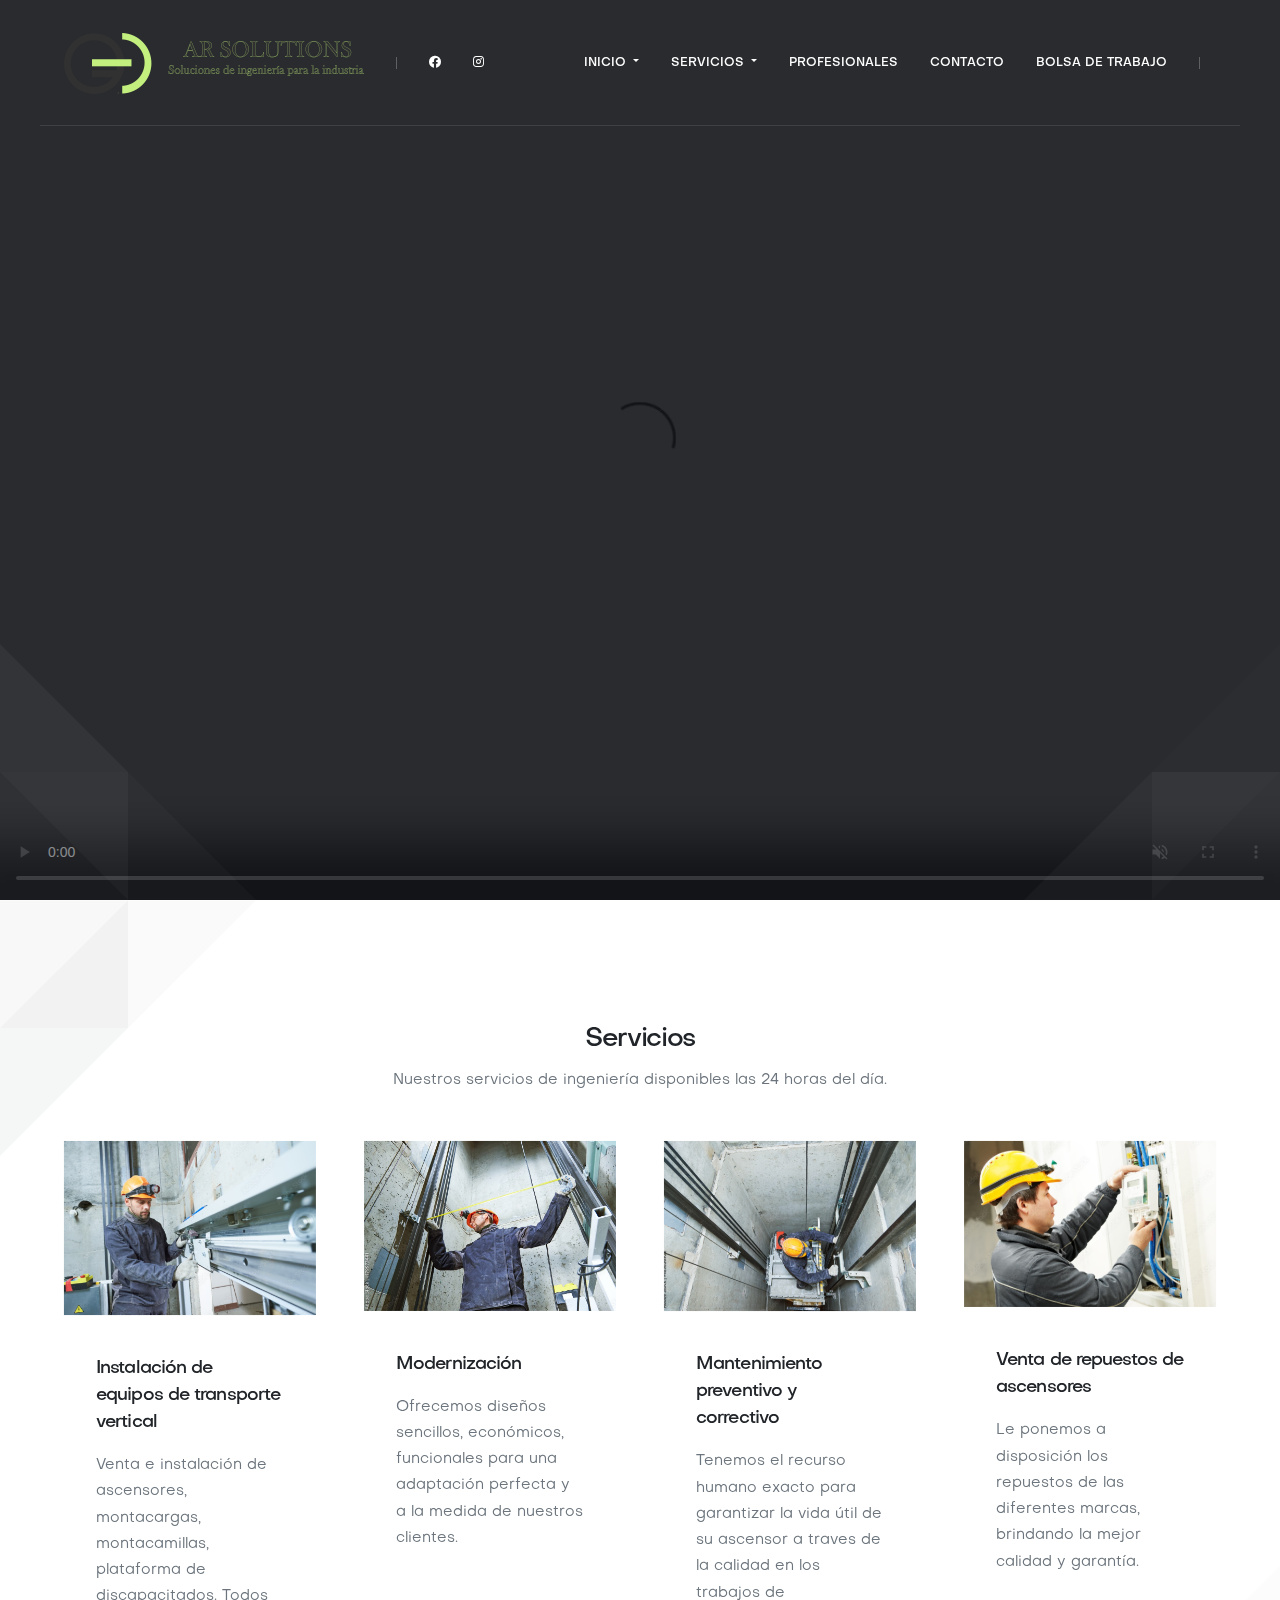
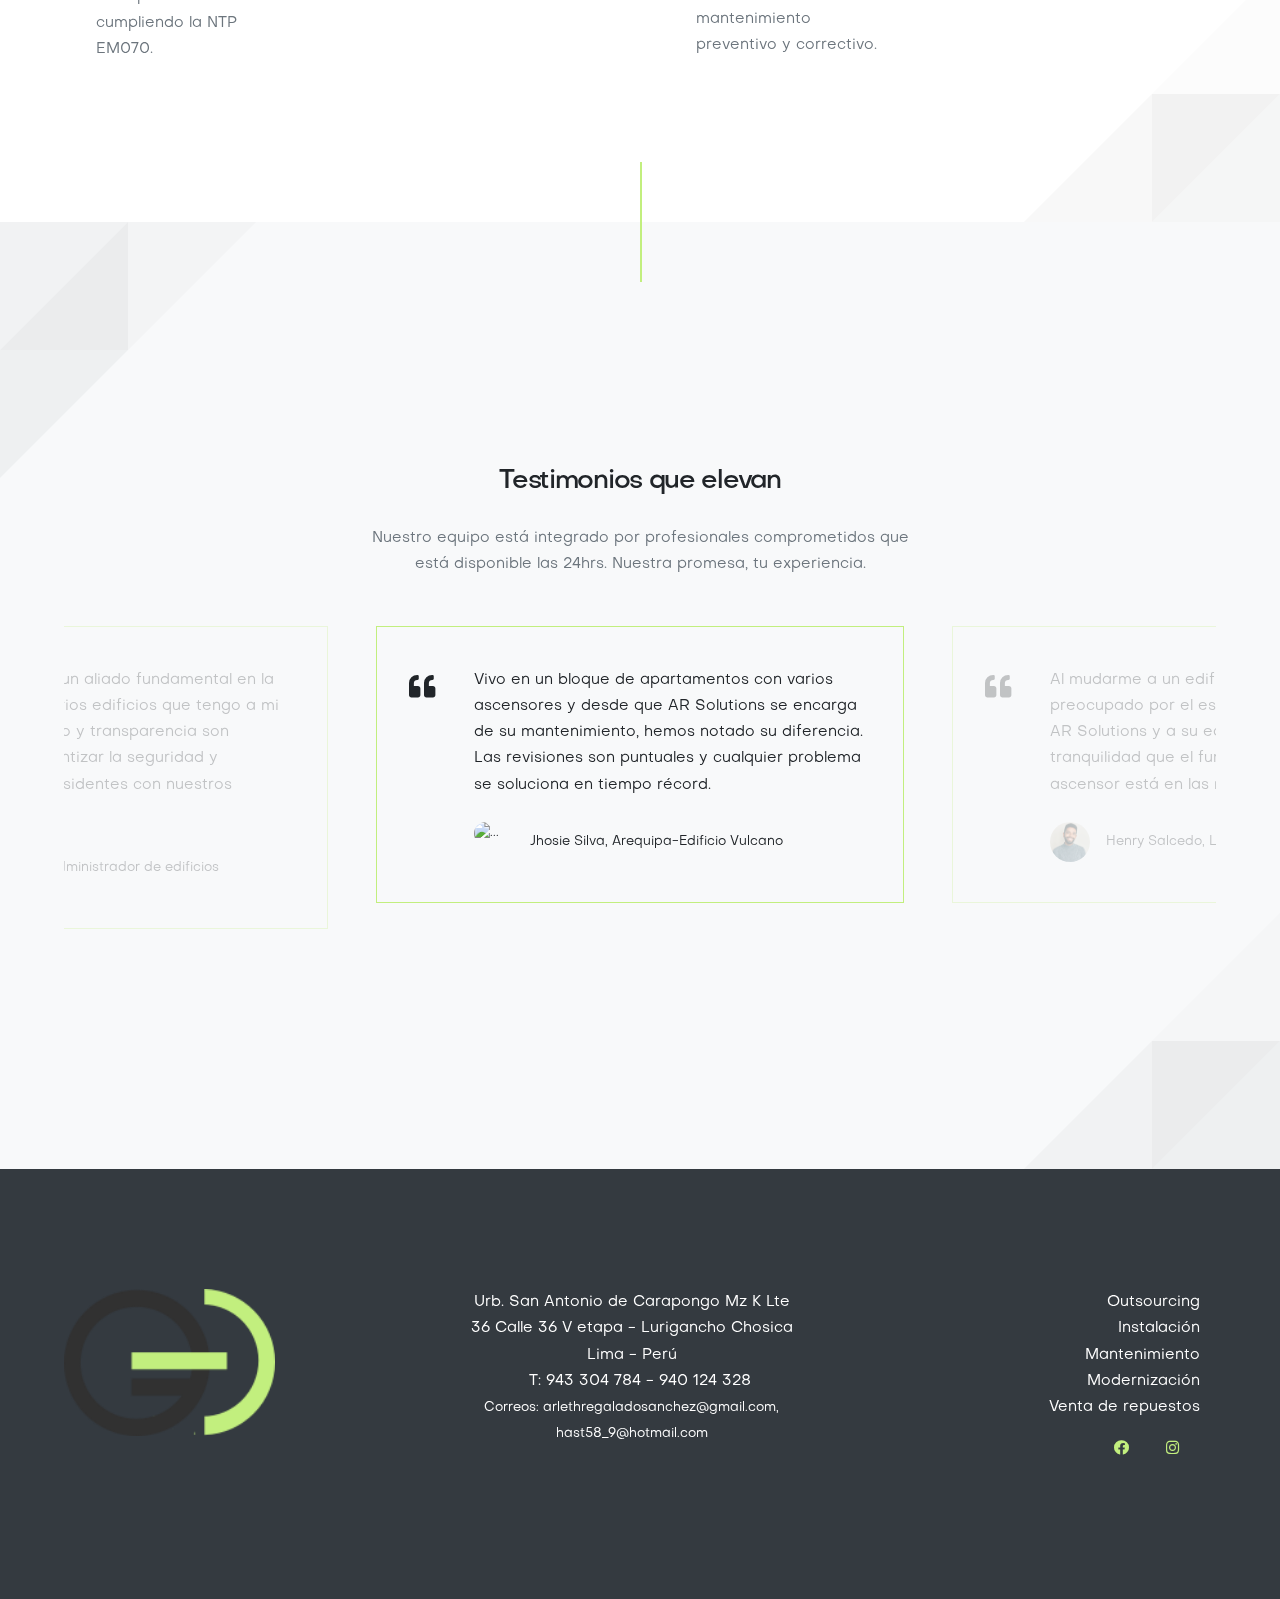
==== commit 4a2913b4: "Update index.html" ====
--- a/index.html
+++ b/index.html
@@ -72,7 +72,7 @@
               </a>
             </li>
             <li class="nav-item">
-              <a href="https://www.instagram.com/arlethregaladosanchez/" target="blank" class="nav-link">
+              <a href="https://www.instagram.com/ar_solutions_eirl/" target="blank" class="nav-link">
                 <i class="fab fa-instagram"></i> 
                 <span class="d-xl-none ml-2">
                   instagram
@@ -524,4 +524,4 @@
   </body>
 
 <!-- Mirrored from yevgenysim.github.io/incline/index-header-video.html by HTTrack Website Copier/3.x [XR&CO'2014], Wed, 21 Oct 2020 05:29:04 GMT -->
-</html>+</html>
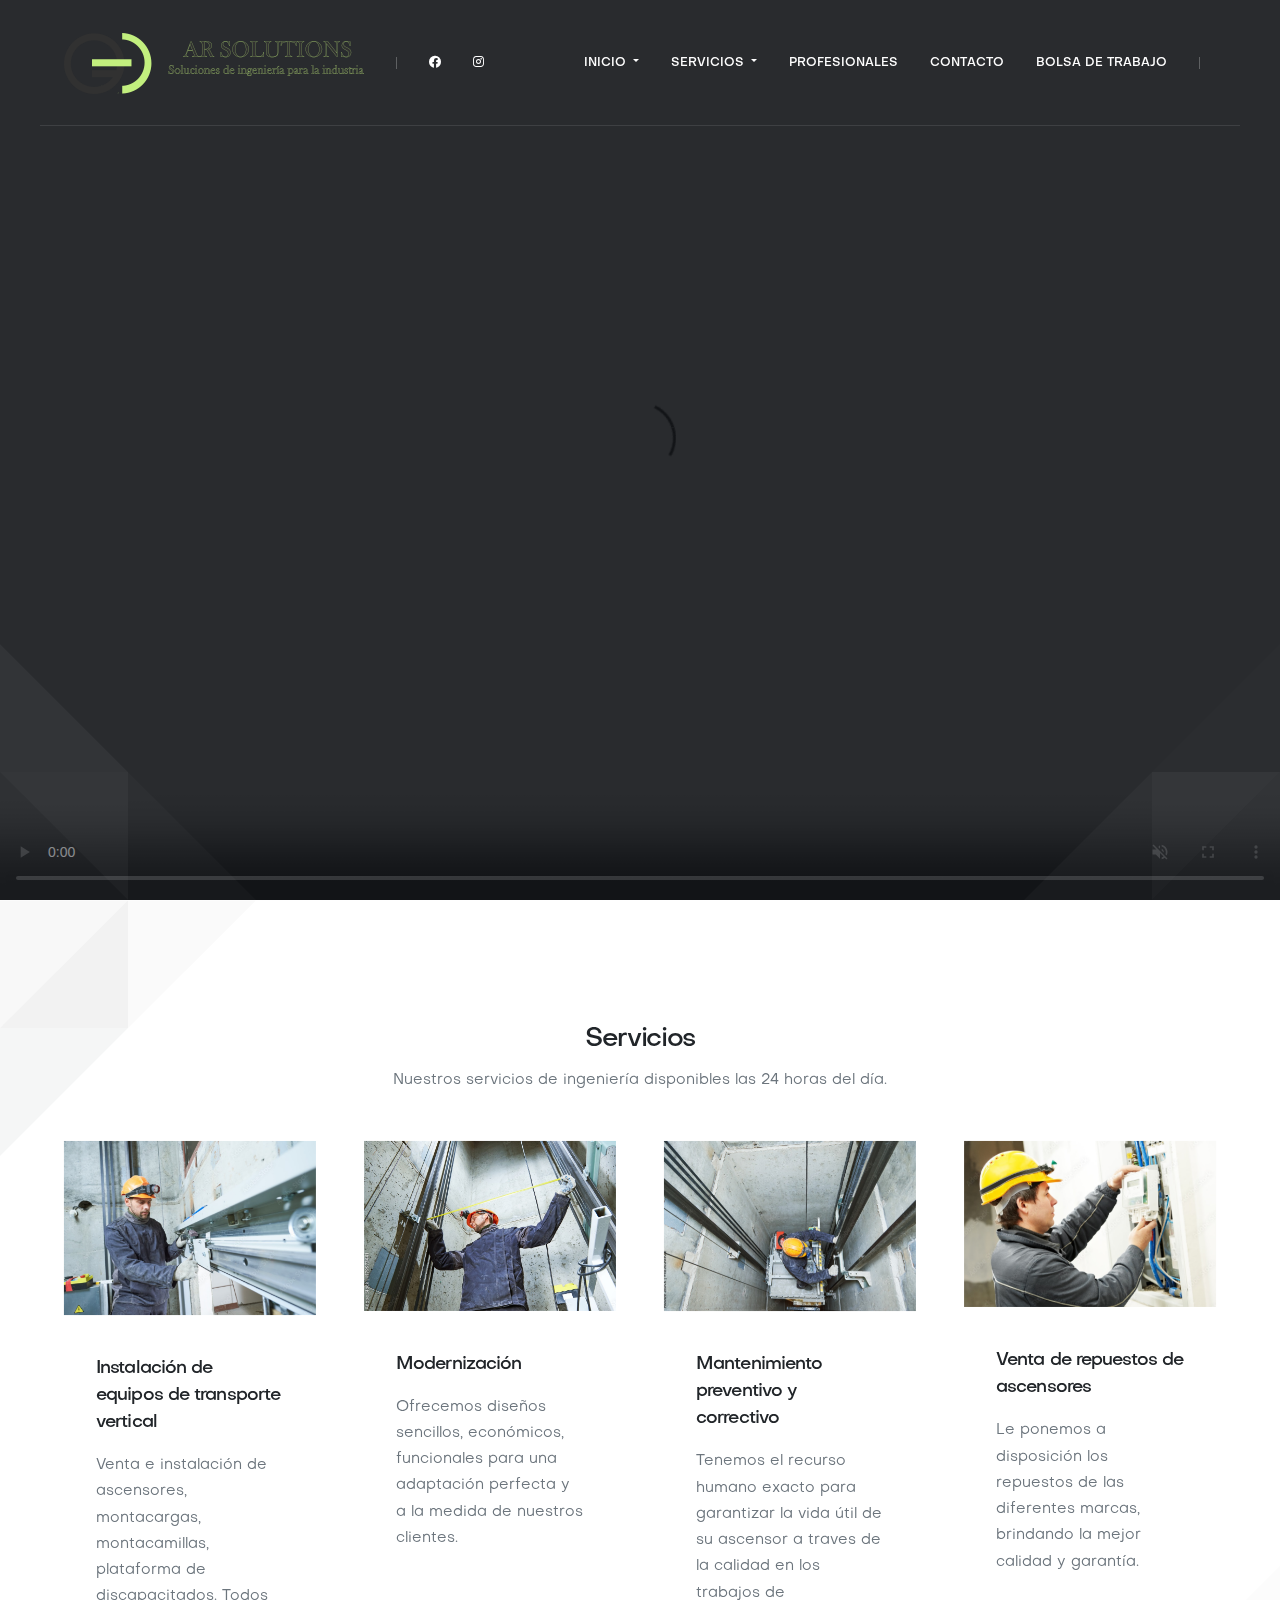
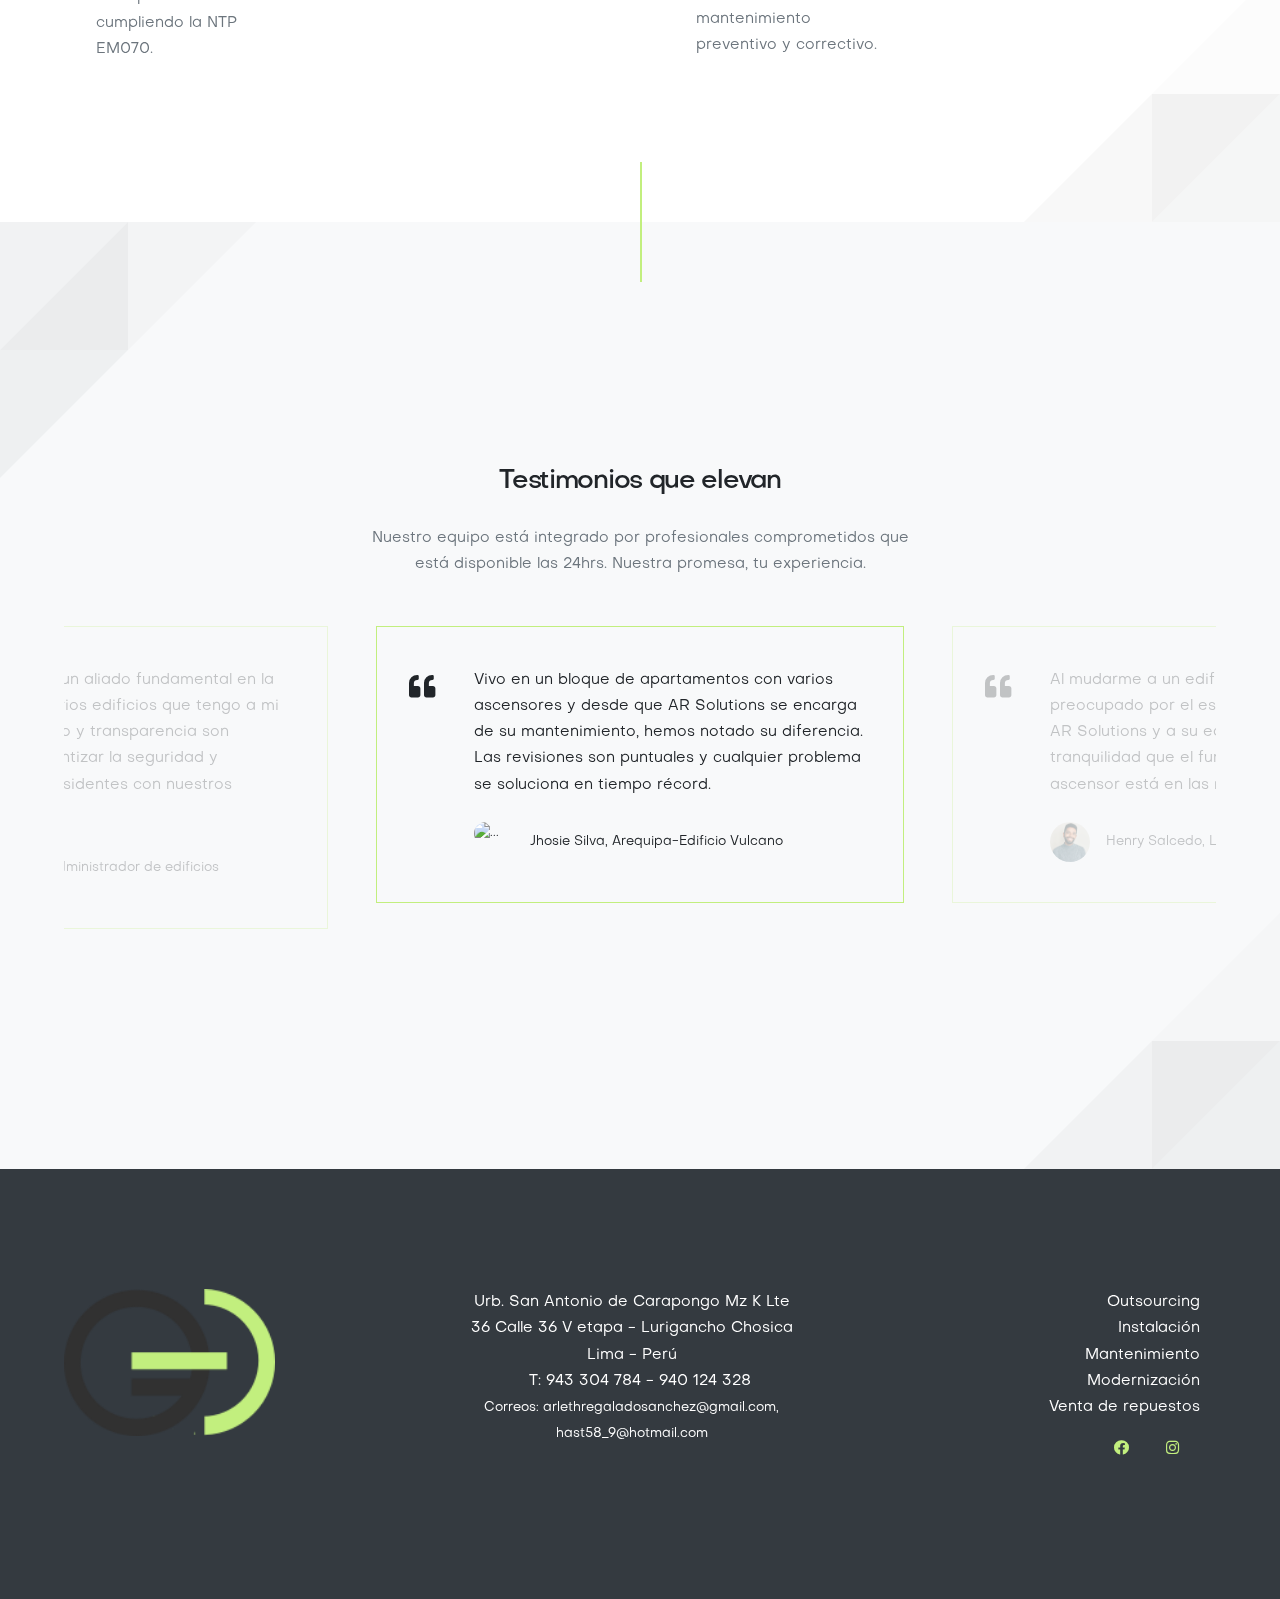
==== commit 8983dc4e: "Update index.html" ====
--- a/index.html
+++ b/index.html
@@ -485,7 +485,7 @@
                   </a>
                 </li>
                 <li class="list-inline-item ml-4">
-                  <a href="#">
+                  <a href="https://www.instagram.com/ar_solutions_eirl/">
                     <i class="fab fa-instagram"></i>
                   </a>
                 </li>
